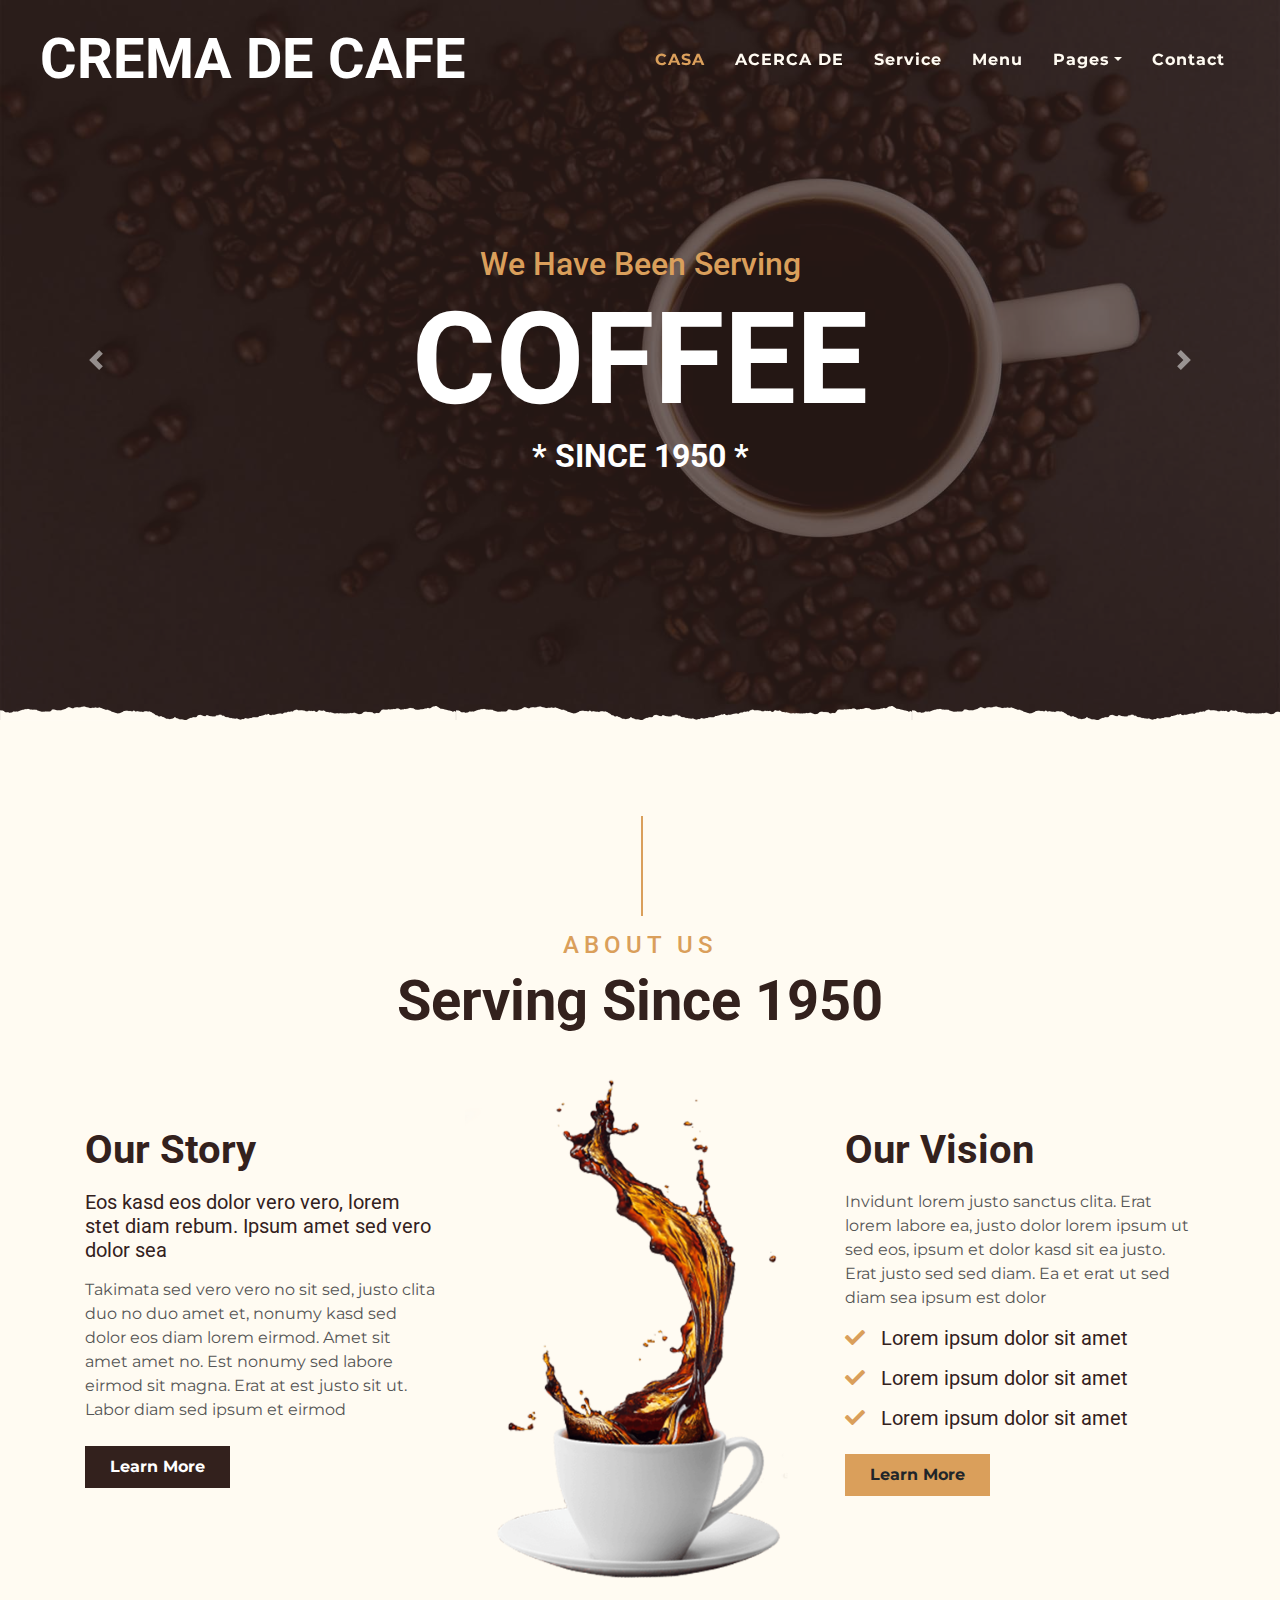
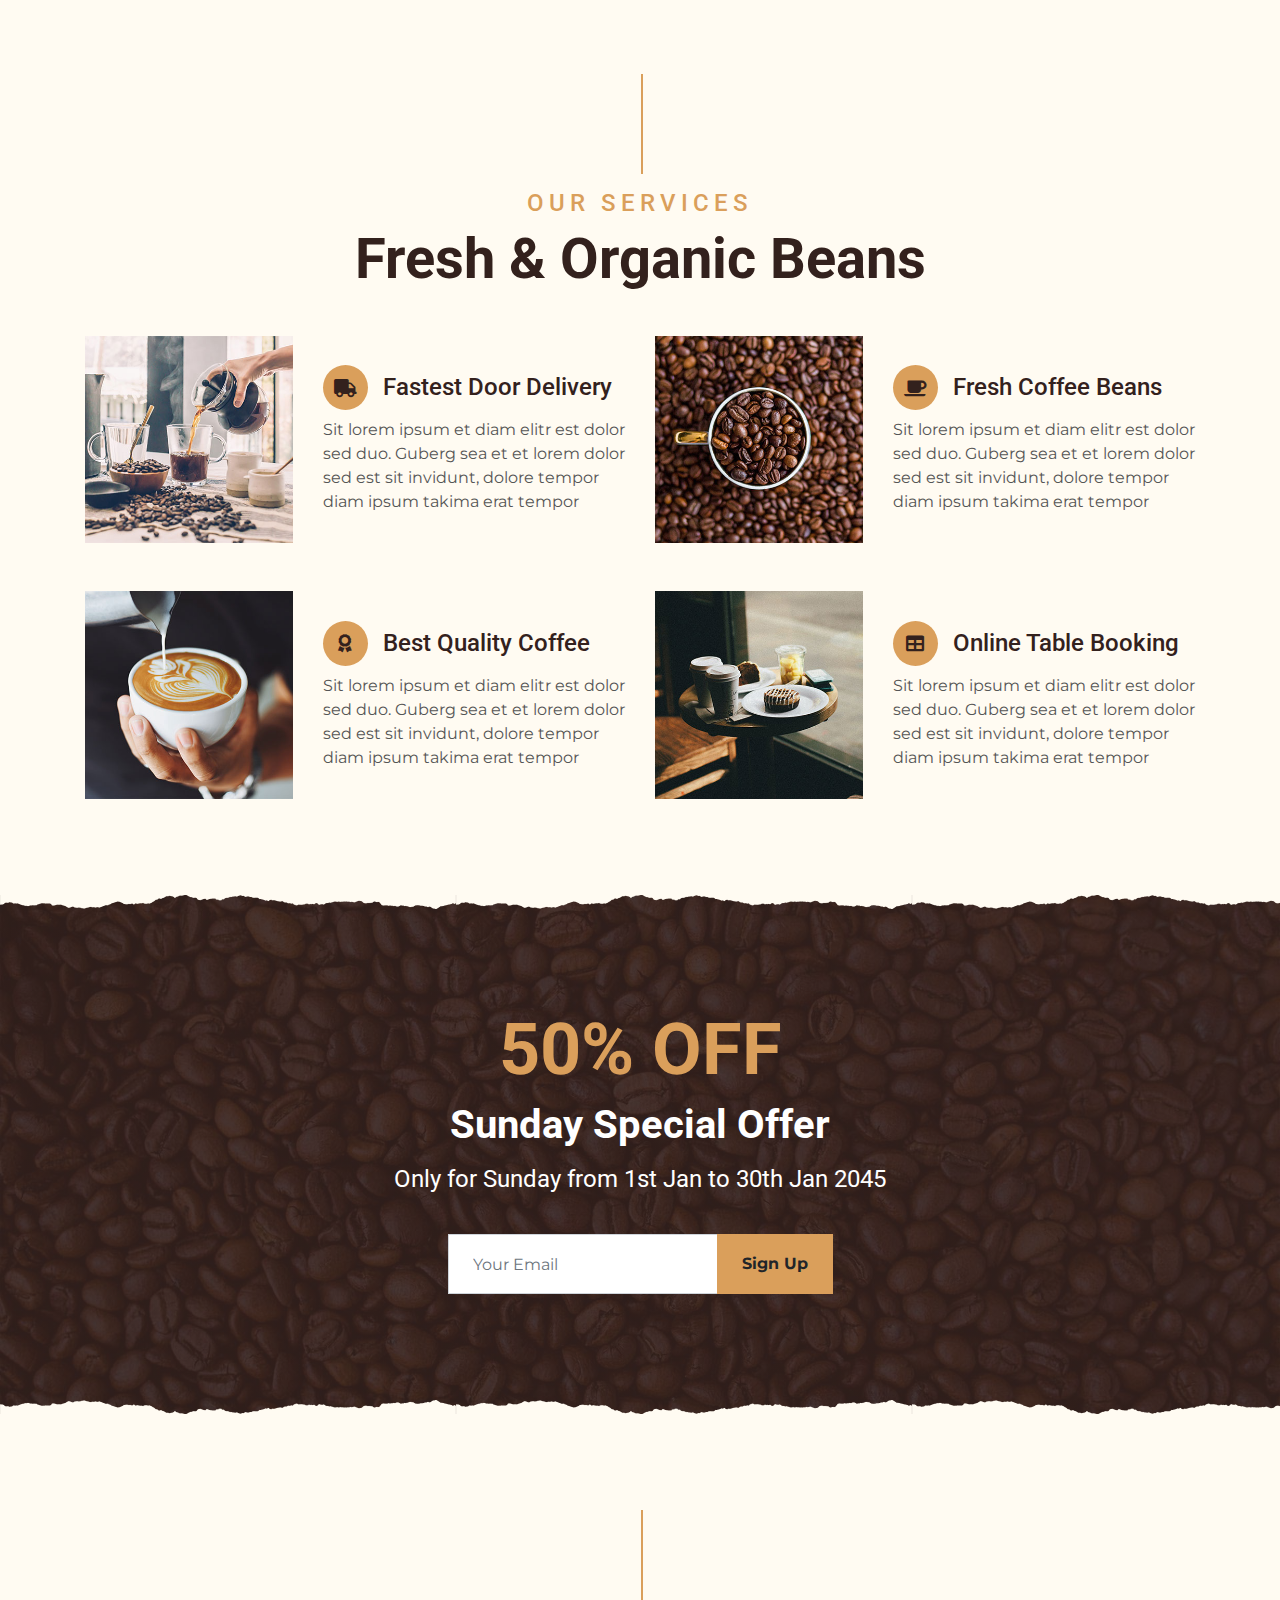
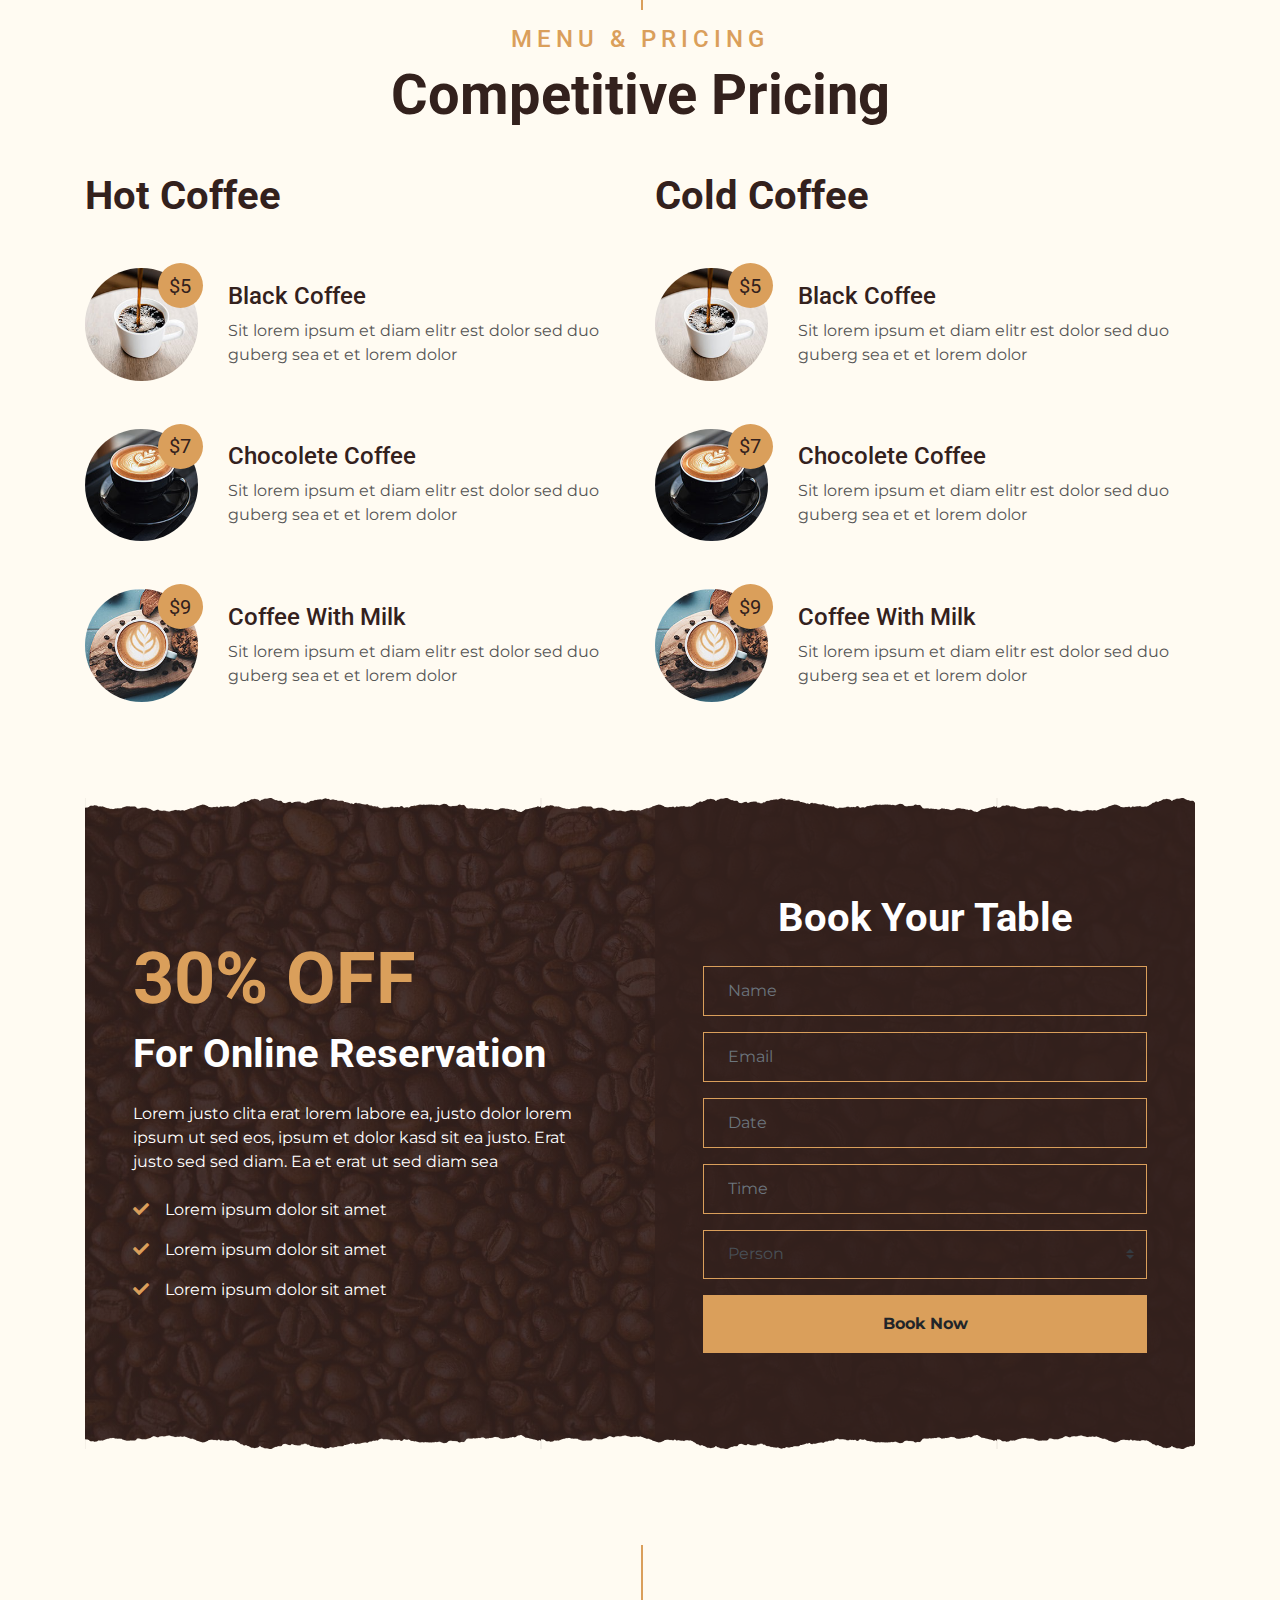
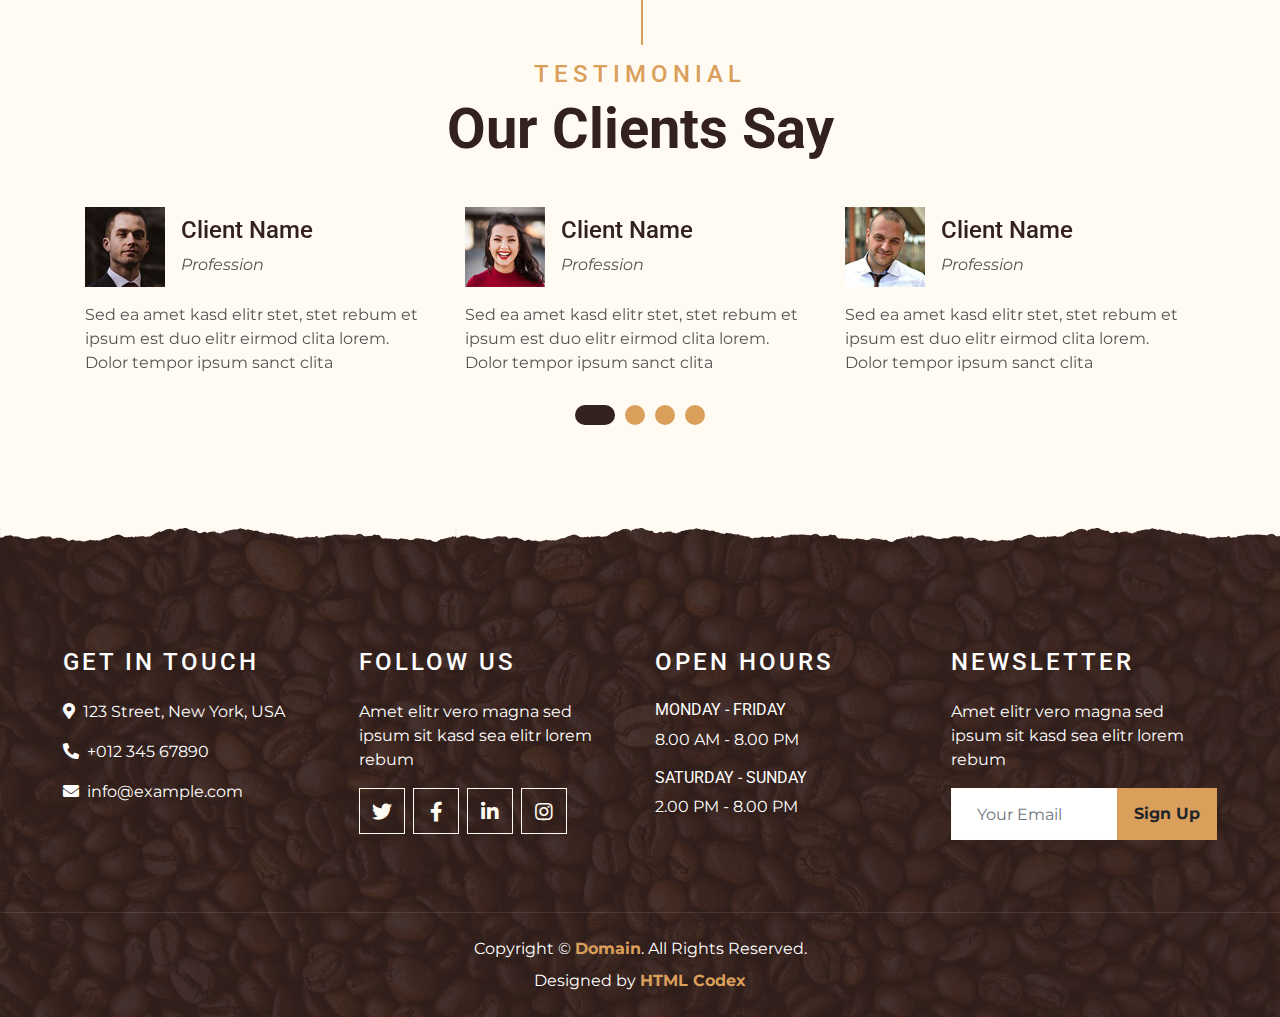
==== index.html @ 74ab4b75 "cambios3" ====
<!DOCTYPE html>
<html lang="en">

<head>
    <meta charset="utf-8">
    <title>CREMA  DE CAFE- Coffee Shop HTML Template</title>
    <meta content="width=device-width, initial-scale=1.0" name="viewport">
    <meta content="Free Website Template" name="keywords">
    <meta content="Free Website Template" name="description">

    <!-- Favicon -->
    <link href="img/favicon.ico" rel="icon">

    <!-- Google Font -->
    <link rel="preconnect" href="https://fonts.gstatic.com">
    <link href="https://fonts.googleapis.com/css2?family=Montserrat:wght@200;400&family=Roboto:wght@400;500;700&display=swap" rel="stylesheet"> 

    <!-- Font Awesome -->
    <link href="https://cdnjs.cloudflare.com/ajax/libs/font-awesome/5.10.0/css/all.min.css" rel="stylesheet">

    <!-- Libraries Stylesheet -->
    <link href="lib/owlcarousel/assets/owl.carousel.min.css" rel="stylesheet">
    <link href="https://cdn.jsdelivr.net/npm/bootstrap@5.0.2/dist/css/bootstrap.min.css" rel="stylesheet" integrity="sha384-EVSTQN3/azprG1Anm3QDgpJLIm9Nao0Yz1ztcQTwFspd3yD65VohhpuuCOmLASjC" crossorigin="anonymous">
    <!-- Customized Bootstrap Stylesheet -->
    <link href="css/style.min.css" rel="stylesheet">

</head>


<body>
    <!-- Navbar Start -->
    <div class="container-fluid p-0 nav-bar">
        <nav class="navbar navbar-expand-lg bg-none navbar-dark py-3">
            <a href="index.html" class="navbar-brand px-lg-4 m-0">
                <h1 class="m-0 display-4 text-uppercase text-white">CREMA DE CAFE</h1>
            </a>
            <button type="button" class="navbar-toggler" data-toggle="collapse" data-target="#navbarCollapse">
                <span class="navbar-toggler-icon"></span>
            </button>
            <div class="collapse navbar-collapse justify-content-between" id="navbarCollapse">
                <div class="navbar-nav ml-auto p-4">
                    <a href="index.html" class="nav-item nav-link active">CASA</a>
                    <a href="about.html" class="nav-item nav-link">ACERCA DE</a>
                    <a href="service.html" class="nav-item nav-link">Service</a>
                    <a href="menu.html" class="nav-item nav-link">Menu</a>
                    <div class="nav-item dropdown">
                        <a href="#" class="nav-link dropdown-toggle" data-toggle="dropdown">Pages</a>
                        <div class="dropdown-menu text-capitalize">
                            <a href="reservation.html" class="dropdown-item">Reservation</a>
                            <a href="testimonial.html" class="dropdown-item">Testimonial</a>
                        </div>
                    </div>
                    <a href="contact.html" class="nav-item nav-link">Contact</a>
                </div>
            </div>
        </nav>
    </div>
    <!-- Navbar End -->

    <!-- Carousel Start -->
    <div class="container-fluid p-0 mb-5">
        <div id="blog-carousel" class="carousel slide overlay-bottom" data-ride="carousel">
            <div class="carousel-inner">
                <div class="carousel-item active">
                    <img class="w-100" src="img/carousel-1.jpg" alt="Image">
                    <div class="carousel-caption d-flex flex-column align-items-center justify-content-center">
                        <h2 class="text-primary font-weight-medium m-0">We Have Been Serving</h2>
                        <h1 class="display-1 text-white m-0">COFFEE</h1>
                        <h2 class="text-white m-0">* SINCE 1950 *</h2>
                    </div>
                </div>
                <div class="carousel-item">
                    <img class="w-100" src="img/carousel-2.jpg" alt="Image">
                    <div class="carousel-caption d-flex flex-column align-items-center justify-content-center">
                        <h2 class="text-primary font-weight-medium m-0">We Have Been Serving</h2>
                        <h1 class="display-1 text-white m-0">COFFEE</h1>
                        <h2 class="text-white m-0">* SINCE 1950 *</h2>
                    </div>
                </div>
            </div>
            <a class="carousel-control-prev" href="#blog-carousel" data-slide="prev">
                <span class="carousel-control-prev-icon"></span>
            </a>
            <a class="carousel-control-next" href="#blog-carousel" data-slide="next">
                <span class="carousel-control-next-icon"></span>
            </a>
        </div>
    </div>
    <!-- Carousel End -->


    <!-- About Start -->
    <div class="container-fluid py-5">
        <div class="container">
            <div class="section-title">
                <h4 class="text-primary text-uppercase" style="letter-spacing: 5px;">About Us</h4>
                <h1 class="display-4">Serving Since 1950</h1>
            </div>
            <div class="row">
                <div class="col-lg-4 py-0 py-lg-5">
                    <h1 class="mb-3">Our Story</h1>
                    <h5 class="mb-3">Eos kasd eos dolor vero vero, lorem stet diam rebum. Ipsum amet sed vero dolor sea</h5>
                    <p>Takimata sed vero vero no sit sed, justo clita duo no duo amet et, nonumy kasd sed dolor eos diam lorem eirmod. Amet sit amet amet no. Est nonumy sed labore eirmod sit magna. Erat at est justo sit ut. Labor diam sed ipsum et eirmod</p>
                    <a href="" class="btn btn-secondary font-weight-bold py-2 px-4 mt-2">Learn More</a>
                </div>
                <div class="col-lg-4 py-5 py-lg-0" style="min-height: 500px;">
                    <div class="position-relative h-100">
                        <img class="position-absolute w-100 h-100" src="img/about.png" style="object-fit: cover;">
                    </div>
                </div>
                <div class="col-lg-4 py-0 py-lg-5">
                    <h1 class="mb-3">Our Vision</h1>
                    <p>Invidunt lorem justo sanctus clita. Erat lorem labore ea, justo dolor lorem ipsum ut sed eos, ipsum et dolor kasd sit ea justo. Erat justo sed sed diam. Ea et erat ut sed diam sea ipsum est dolor</p>
                    <h5 class="mb-3"><i class="fa fa-check text-primary mr-3"></i>Lorem ipsum dolor sit amet</h5>
                    <h5 class="mb-3"><i class="fa fa-check text-primary mr-3"></i>Lorem ipsum dolor sit amet</h5>
                    <h5 class="mb-3"><i class="fa fa-check text-primary mr-3"></i>Lorem ipsum dolor sit amet</h5>
                    <a href="" class="btn btn-primary font-weight-bold py-2 px-4 mt-2">Learn More</a>
                </div>
            </div>
        </div>
    </div>
    <!-- About End -->


    <!-- Service Start -->
    <div class="container-fluid pt-5">
        <div class="container">
            <div class="section-title">
                <h4 class="text-primary text-uppercase" style="letter-spacing: 5px;">Our Services</h4>
                <h1 class="display-4">Fresh & Organic Beans</h1>
            </div>
            <div class="row">
                <div class="col-lg-6 mb-5">
                    <div class="row align-items-center">
                        <div class="col-sm-5">
                            <img class="img-fluid mb-3 mb-sm-0" src="img/service-1.jpg" alt="">
                        </div>
                        <div class="col-sm-7">
                            <h4><i class="fa fa-truck service-icon"></i>Fastest Door Delivery</h4>
                            <p class="m-0">Sit lorem ipsum et diam elitr est dolor sed duo. Guberg sea et et lorem dolor sed est sit
                                invidunt, dolore tempor diam ipsum takima erat tempor</p>
                        </div>
                    </div>
                </div>
                <div class="col-lg-6 mb-5">
                    <div class="row align-items-center">
                        <div class="col-sm-5">
                            <img class="img-fluid mb-3 mb-sm-0" src="img/service-2.jpg" alt="">
                        </div>
                        <div class="col-sm-7">
                            <h4><i class="fa fa-coffee service-icon"></i>Fresh Coffee Beans</h4>
                            <p class="m-0">Sit lorem ipsum et diam elitr est dolor sed duo. Guberg sea et et lorem dolor sed est sit
                                invidunt, dolore tempor diam ipsum takima erat tempor</p>
                        </div>
                    </div>
                </div>
                <div class="col-lg-6 mb-5">
                    <div class="row align-items-center">
                        <div class="col-sm-5">
                            <img class="img-fluid mb-3 mb-sm-0" src="img/service-3.jpg" alt="">
                        </div>
                        <div class="col-sm-7">
                            <h4><i class="fa fa-award service-icon"></i>Best Quality Coffee</h4>
                            <p class="m-0">Sit lorem ipsum et diam elitr est dolor sed duo. Guberg sea et et lorem dolor sed est sit
                                invidunt, dolore tempor diam ipsum takima erat tempor</p>
                        </div>
                    </div>
                </div>
                <div class="col-lg-6 mb-5">
                    <div class="row align-items-center">
                        <div class="col-sm-5">
                            <img class="img-fluid mb-3 mb-sm-0" src="img/service-4.jpg" alt="">
                        </div>
                        <div class="col-sm-7">
                            <h4><i class="fa fa-table service-icon"></i>Online Table Booking</h4>
                            <p class="m-0">Sit lorem ipsum et diam elitr est dolor sed duo. Guberg sea et et lorem dolor sed est sit
                                invidunt, dolore tempor diam ipsum takima erat tempor</p>
                        </div>
                    </div>
                </div>
            </div>
        </div>
    </div>
    <!-- Service End -->


    <!-- Offer Start -->
    <div class="offer container-fluid my-5 py-5 text-center position-relative overlay-top overlay-bottom">
        <div class="container py-5">
            <h1 class="display-3 text-primary mt-3">50% OFF</h1>
            <h1 class="text-white mb-3">Sunday Special Offer</h1>
            <h4 class="text-white font-weight-normal mb-4 pb-3">Only for Sunday from 1st Jan to 30th Jan 2045</h4>
            <form class="form-inline justify-content-center mb-4">
                <div class="input-group">
                    <input type="text" class="form-control p-4" placeholder="Your Email" style="height: 60px;">
                    <div class="input-group-append">
                        <button class="btn btn-primary font-weight-bold px-4" type="submit">Sign Up</button>
                    </div>
                </div>
            </form>
        </div>
    </div>
    <!-- Offer End -->


    <!-- Menu Start -->
    <div class="container-fluid pt-5">
        <div class="container">
            <div class="section-title">
                <h4 class="text-primary text-uppercase" style="letter-spacing: 5px;">Menu & Pricing</h4>
                <h1 class="display-4">Competitive Pricing</h1>
            </div>
            <div class="row">
                <div class="col-lg-6">
                    <h1 class="mb-5">Hot Coffee</h1>
                    <div class="row align-items-center mb-5">
                        <div class="col-4 col-sm-3">
                            <img class="w-100 rounded-circle mb-3 mb-sm-0" src="img/menu-1.jpg" alt="">
                            <h5 class="menu-price">$5</h5>
                        </div>
                        <div class="col-8 col-sm-9">
                            <h4>Black Coffee</h4>
                            <p class="m-0">Sit lorem ipsum et diam elitr est dolor sed duo guberg sea et et lorem dolor</p>
                        </div>
                    </div>
                    <div class="row align-items-center mb-5">
                        <div class="col-4 col-sm-3">
                            <img class="w-100 rounded-circle mb-3 mb-sm-0" src="img/menu-2.jpg" alt="">
                            <h5 class="menu-price">$7</h5>
                        </div>
                        <div class="col-8 col-sm-9">
                            <h4>Chocolete Coffee</h4>
                            <p class="m-0">Sit lorem ipsum et diam elitr est dolor sed duo guberg sea et et lorem dolor</p>
                        </div>
                    </div>
                    <div class="row align-items-center mb-5">
                        <div class="col-4 col-sm-3">
                            <img class="w-100 rounded-circle mb-3 mb-sm-0" src="img/menu-3.jpg" alt="">
                            <h5 class="menu-price">$9</h5>
                        </div>
                        <div class="col-8 col-sm-9">
                            <h4>Coffee With Milk</h4>
                            <p class="m-0">Sit lorem ipsum et diam elitr est dolor sed duo guberg sea et et lorem dolor</p>
                        </div>
                    </div>
                </div>
                <div class="col-lg-6">
                    <h1 class="mb-5">Cold Coffee</h1>
                    <div class="row align-items-center mb-5">
                        <div class="col-4 col-sm-3">
                            <img class="w-100 rounded-circle mb-3 mb-sm-0" src="img/menu-1.jpg" alt="">
                            <h5 class="menu-price">$5</h5>
                        </div>
                        <div class="col-8 col-sm-9">
                            <h4>Black Coffee</h4>
                            <p class="m-0">Sit lorem ipsum et diam elitr est dolor sed duo guberg sea et et lorem dolor</p>
                        </div>
                    </div>
                    <div class="row align-items-center mb-5">
                        <div class="col-4 col-sm-3">
                            <img class="w-100 rounded-circle mb-3 mb-sm-0" src="img/menu-2.jpg" alt="">
                            <h5 class="menu-price">$7</h5>
                        </div>
                        <div class="col-8 col-sm-9">
                            <h4>Chocolete Coffee</h4>
                            <p class="m-0">Sit lorem ipsum et diam elitr est dolor sed duo guberg sea et et lorem dolor</p>
                        </div>
                    </div>
                    <div class="row align-items-center mb-5">
                        <div class="col-4 col-sm-3">
                            <img class="w-100 rounded-circle mb-3 mb-sm-0" src="img/menu-3.jpg" alt="">
                            <h5 class="menu-price">$9</h5>
                        </div>
                        <div class="col-8 col-sm-9">
                            <h4>Coffee With Milk</h4>
                            <p class="m-0">Sit lorem ipsum et diam elitr est dolor sed duo guberg sea et et lorem dolor</p>
                        </div>
                    </div>
                </div>
            </div>
        </div>
    </div>
    <!-- Menu End -->


    <!-- Reservation Start -->
    <div class="container-fluid my-5">
        <div class="container">
            <div class="reservation position-relative overlay-top overlay-bottom">
                <div class="row align-items-center">
                    <div class="col-lg-6 my-5 my-lg-0">
                        <div class="p-5">
                            <div class="mb-4">
                                <h1 class="display-3 text-primary">30% OFF</h1>
                                <h1 class="text-white">For Online Reservation</h1>
                            </div>
                            <p class="text-white">Lorem justo clita erat lorem labore ea, justo dolor lorem ipsum ut sed eos,
                                ipsum et dolor kasd sit ea justo. Erat justo sed sed diam. Ea et erat ut sed diam sea</p>
                            <ul class="list-inline text-white m-0">
                                <li class="py-2"><i class="fa fa-check text-primary mr-3"></i>Lorem ipsum dolor sit amet</li>
                                <li class="py-2"><i class="fa fa-check text-primary mr-3"></i>Lorem ipsum dolor sit amet</li>
                                <li class="py-2"><i class="fa fa-check text-primary mr-3"></i>Lorem ipsum dolor sit amet</li>
                            </ul>
                        </div>
                    </div>
                    <div class="col-lg-6">
                        <div class="text-center p-5" style="background: rgba(51, 33, 29, .8);">
                            <h1 class="text-white mb-4 mt-5">Book Your Table</h1>
                            <form class="mb-5">
                                <div class="form-group">
                                    <input type="text" class="form-control bg-transparent border-primary p-4" placeholder="Name"
                                        required="required" />
                                </div>
                                <div class="form-group">
                                    <input type="email" class="form-control bg-transparent border-primary p-4" placeholder="Email"
                                        required="required" />
                                </div>
                                <div class="form-group">
                                    <div class="date" id="date" data-target-input="nearest">
                                        <input type="text" class="form-control bg-transparent border-primary p-4 datetimepicker-input" placeholder="Date" data-target="#date" data-toggle="datetimepicker"/>
                                    </div>
                                </div>
                                <div class="form-group">
                                    <div class="time" id="time" data-target-input="nearest">
                                        <input type="text" class="form-control bg-transparent border-primary p-4 datetimepicker-input" placeholder="Time" data-target="#time" data-toggle="datetimepicker"/>
                                    </div>
                                </div>
                                <div class="form-group">
                                    <select class="custom-select bg-transparent border-primary px-4" style="height: 49px;">
                                        <option selected>Person</option>
                                        <option value="1">Person 1</option>
                                        <option value="2">Person 2</option>
                                        <option value="3">Person 3</option>
                                        <option value="3">Person 4</option>
                                    </select>
                                </div>
                                
                                <div>
                                    <button class="btn btn-primary btn-block font-weight-bold py-3" type="submit">Book Now</button>
                                </div>
                            </form>
                        </div>
                    </div>
                </div>
            </div>
        </div>
    </div>
    <!-- Reservation End -->


    <!-- Testimonial Start -->
    <div class="container-fluid py-5">
        <div class="container">
            <div class="section-title">
                <h4 class="text-primary text-uppercase" style="letter-spacing: 5px;">Testimonial</h4>
                <h1 class="display-4">Our Clients Say</h1>
            </div>
            <div class="owl-carousel testimonial-carousel">
                <div class="testimonial-item">
                    <div class="d-flex align-items-center mb-3">
                        <img class="img-fluid" src="img/testimonial-1.jpg" alt="">
                        <div class="ml-3">
                            <h4>Client Name</h4>
                            <i>Profession</i>
                        </div>
                    </div>
                    <p class="m-0">Sed ea amet kasd elitr stet, stet rebum et ipsum est duo elitr eirmod clita lorem. Dolor tempor ipsum sanct clita</p>
                </div>
                <div class="testimonial-item">
                    <div class="d-flex align-items-center mb-3">
                        <img class="img-fluid" src="img/testimonial-2.jpg" alt="">
                        <div class="ml-3">
                            <h4>Client Name</h4>
                            <i>Profession</i>
                        </div>
                    </div>
                    <p class="m-0">Sed ea amet kasd elitr stet, stet rebum et ipsum est duo elitr eirmod clita lorem. Dolor tempor ipsum sanct clita</p>
                </div>
                <div class="testimonial-item">
                    <div class="d-flex align-items-center mb-3">
                        <img class="img-fluid" src="img/testimonial-3.jpg" alt="">
                        <div class="ml-3">
                            <h4>Client Name</h4>
                            <i>Profession</i>
                        </div>
                    </div>
                    <p class="m-0">Sed ea amet kasd elitr stet, stet rebum et ipsum est duo elitr eirmod clita lorem. Dolor tempor ipsum sanct clita</p>
                </div>
                <div class="testimonial-item">
                    <div class="d-flex align-items-center mb-3">
                        <img class="img-fluid" src="img/testimonial-4.jpg" alt="">
                        <div class="ml-3">
                            <h4>Client Name</h4>
                            <i>Profession</i>
                        </div>
                    </div>
                    <p class="m-0">Sed ea amet kasd elitr stet, stet rebum et ipsum est duo elitr eirmod clita lorem. Dolor tempor ipsum sanct clita</p>
                </div>
            </div>
        </div>
    </div>
    <!-- Testimonial End -->


    <!-- Footer Start -->
    <div class="container-fluid footer text-white mt-5 pt-5 px-0 position-relative overlay-top">
        <div class="row mx-0 pt-5 px-sm-3 px-lg-5 mt-4">
            <div class="col-lg-3 col-md-6 mb-5">
                <h4 class="text-white text-uppercase mb-4" style="letter-spacing: 3px;">Get In Touch</h4>
                <p><i class="fa fa-map-marker-alt mr-2"></i>123 Street, New York, USA</p>
                <p><i class="fa fa-phone-alt mr-2"></i>+012 345 67890</p>
                <p class="m-0"><i class="fa fa-envelope mr-2"></i>info@example.com</p>
            </div>
            <div class="col-lg-3 col-md-6 mb-5">
                <h4 class="text-white text-uppercase mb-4" style="letter-spacing: 3px;">Follow Us</h4>
                <p>Amet elitr vero magna sed ipsum sit kasd sea elitr lorem rebum</p>
                <div class="d-flex justify-content-start">
                    <a class="btn btn-lg btn-outline-light btn-lg-square mr-2" href="#"><i class="fab fa-twitter"></i></a>
                    <a class="btn btn-lg btn-outline-light btn-lg-square mr-2" href="#"><i class="fab fa-facebook-f"></i></a>
                    <a class="btn btn-lg btn-outline-light btn-lg-square mr-2" href="#"><i class="fab fa-linkedin-in"></i></a>
                    <a class="btn btn-lg btn-outline-light btn-lg-square" href="#"><i class="fab fa-instagram"></i></a>
                </div>
            </div>
            <div class="col-lg-3 col-md-6 mb-5">
                <h4 class="text-white text-uppercase mb-4" style="letter-spacing: 3px;">Open Hours</h4>
                <div>
                    <h6 class="text-white text-uppercase">Monday - Friday</h6>
                    <p>8.00 AM - 8.00 PM</p>
                    <h6 class="text-white text-uppercase">Saturday - Sunday</h6>
                    <p>2.00 PM - 8.00 PM</p>
                </div>
            </div>
            <div class="col-lg-3 col-md-6 mb-5">
                <h4 class="text-white text-uppercase mb-4" style="letter-spacing: 3px;">Newsletter</h4>
                <p>Amet elitr vero magna sed ipsum sit kasd sea elitr lorem rebum</p>
                <div class="w-100">
                    <div class="input-group">
                        <input type="text" class="form-control border-light" style="padding: 25px;" placeholder="Your Email">
                        <div class="input-group-append">
                            <button class="btn btn-primary font-weight-bold px-3">Sign Up</button>
                        </div>
                    </div>
                </div>
            </div>
        </div>
        <div class="container-fluid text-center text-white border-top mt-4 py-4 px-sm-3 px-md-5" style="border-color: rgba(256, 256, 256, .1) !important;">
            <p class="mb-2 text-white">Copyright &copy; <a class="font-weight-bold" href="#">Domain</a>. All Rights Reserved.</a></p>
            <p class="m-0 text-white">Designed by <a class="font-weight-bold" href="https://htmlcodex.com">HTML Codex</a></p>
        </div>
    </div>
    <!-- Footer End -->


    <!-- Back to Top -->
    <a href="#" class="btn btn-lg btn-primary btn-lg-square back-to-top"><i class="fa fa-angle-double-up"></i></a>


    <!-- JavaScript Libraries -->
    <script src="https://code.jquery.com/jquery-3.4.1.min.js"></script>
    <script src="https://stackpath.bootstrapcdn.com/bootstrap/4.4.1/js/bootstrap.bundle.min.js"></script>
    <script src="lib/easing/easing.min.js"></script>
    <script src="lib/waypoints/waypoints.min.js"></script>
    <script src="lib/owlcarousel/owl.carousel.min.js"></script>
    <script src="lib/tempusdominus/js/moment.min.js"></script>
    <script src="lib/tempusdominus/js/moment-timezone.min.js"></script>
    <script src="lib/tempusdominus/js/tempusdominus-bootstrap-4.min.js"></script>

    <!-- Contact Javascript File -->
    <script src="mail/jqBootstrapValidation.min.js"></script>
    <script src="mail/contact.js"></script>

    <!-- Template Javascript -->
    <script src="js/main.js"></script>
    <script src="https://cdn.jsdelivr.net/npm/bootstrap@5.0.2/dist/js/bootstrap.bundle.min.js" integrity="sha384-MrcW6ZMFYlzcLA8Nl+NtUVF0sA7MsXsP1UyJoMp4YLEuNSfAP+JcXn/tWtIaxVXM" crossorigin="anonymous"></script>
</body>

</html>
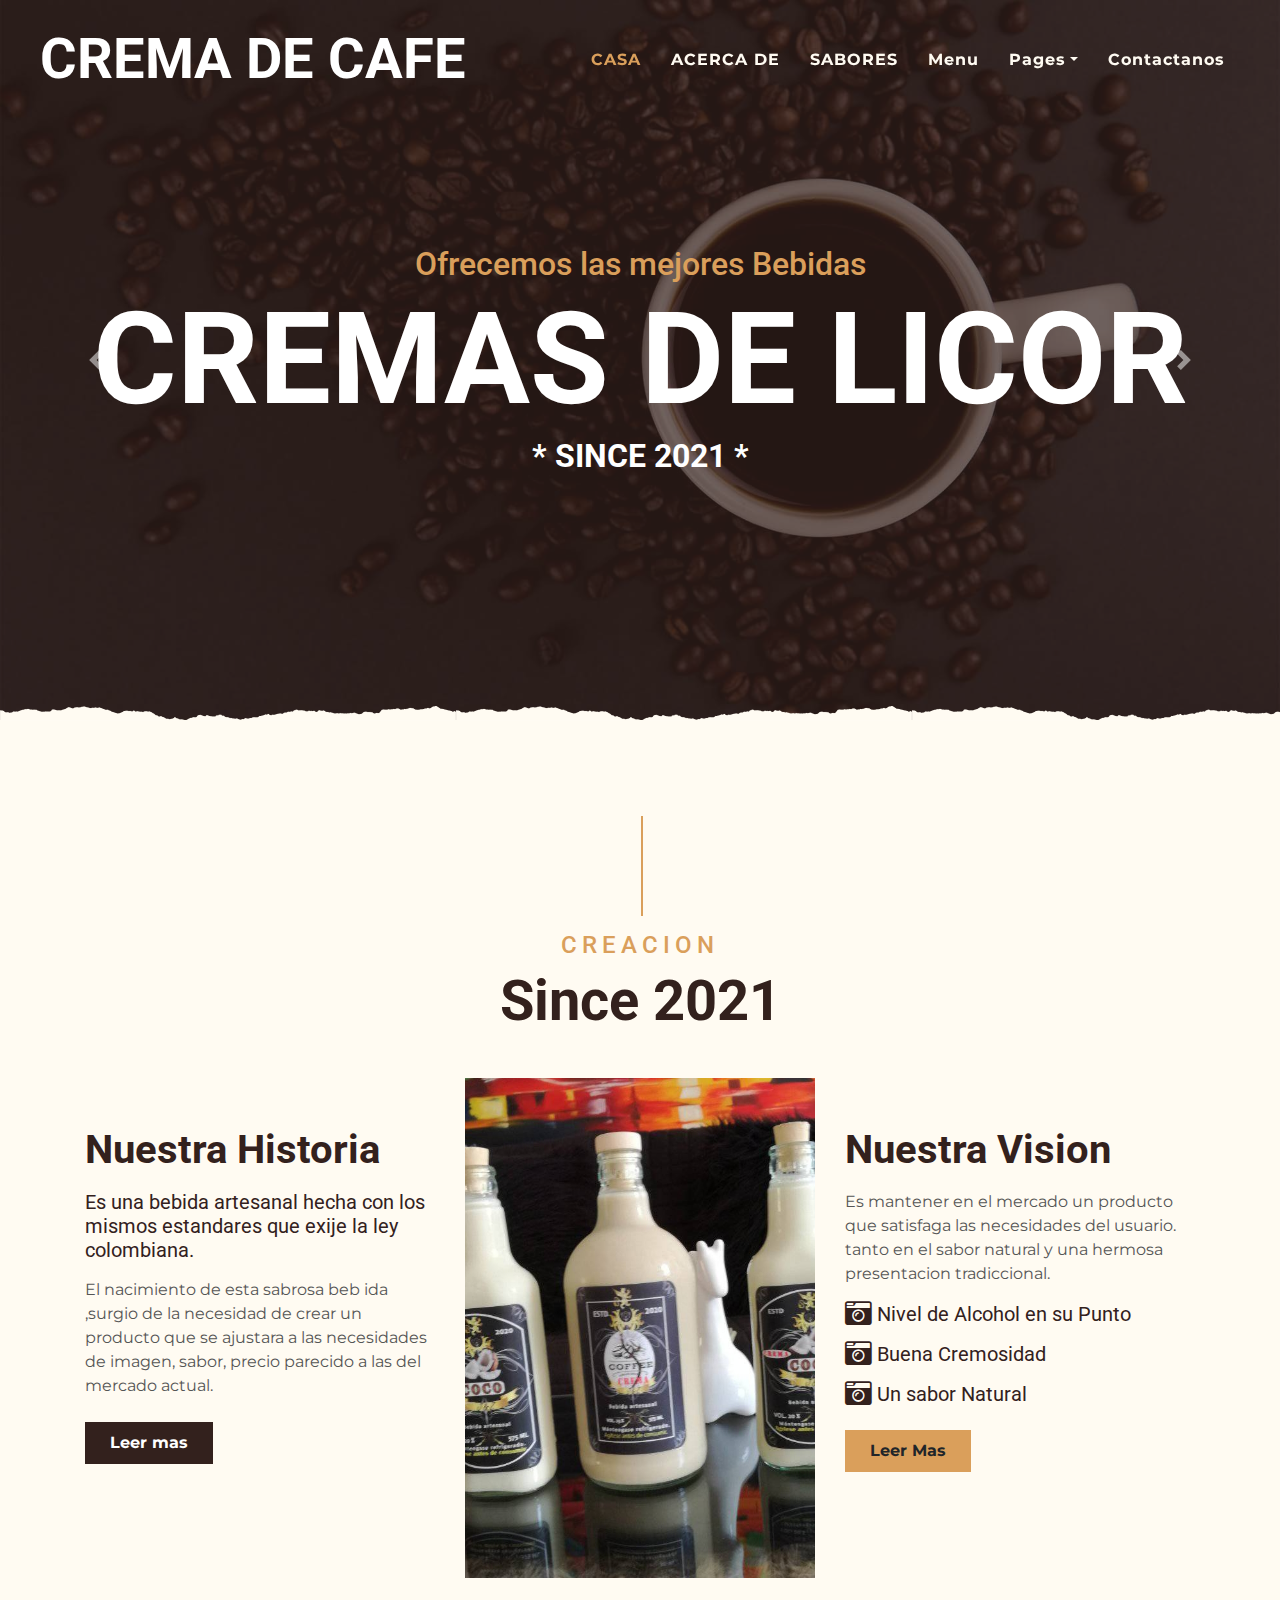
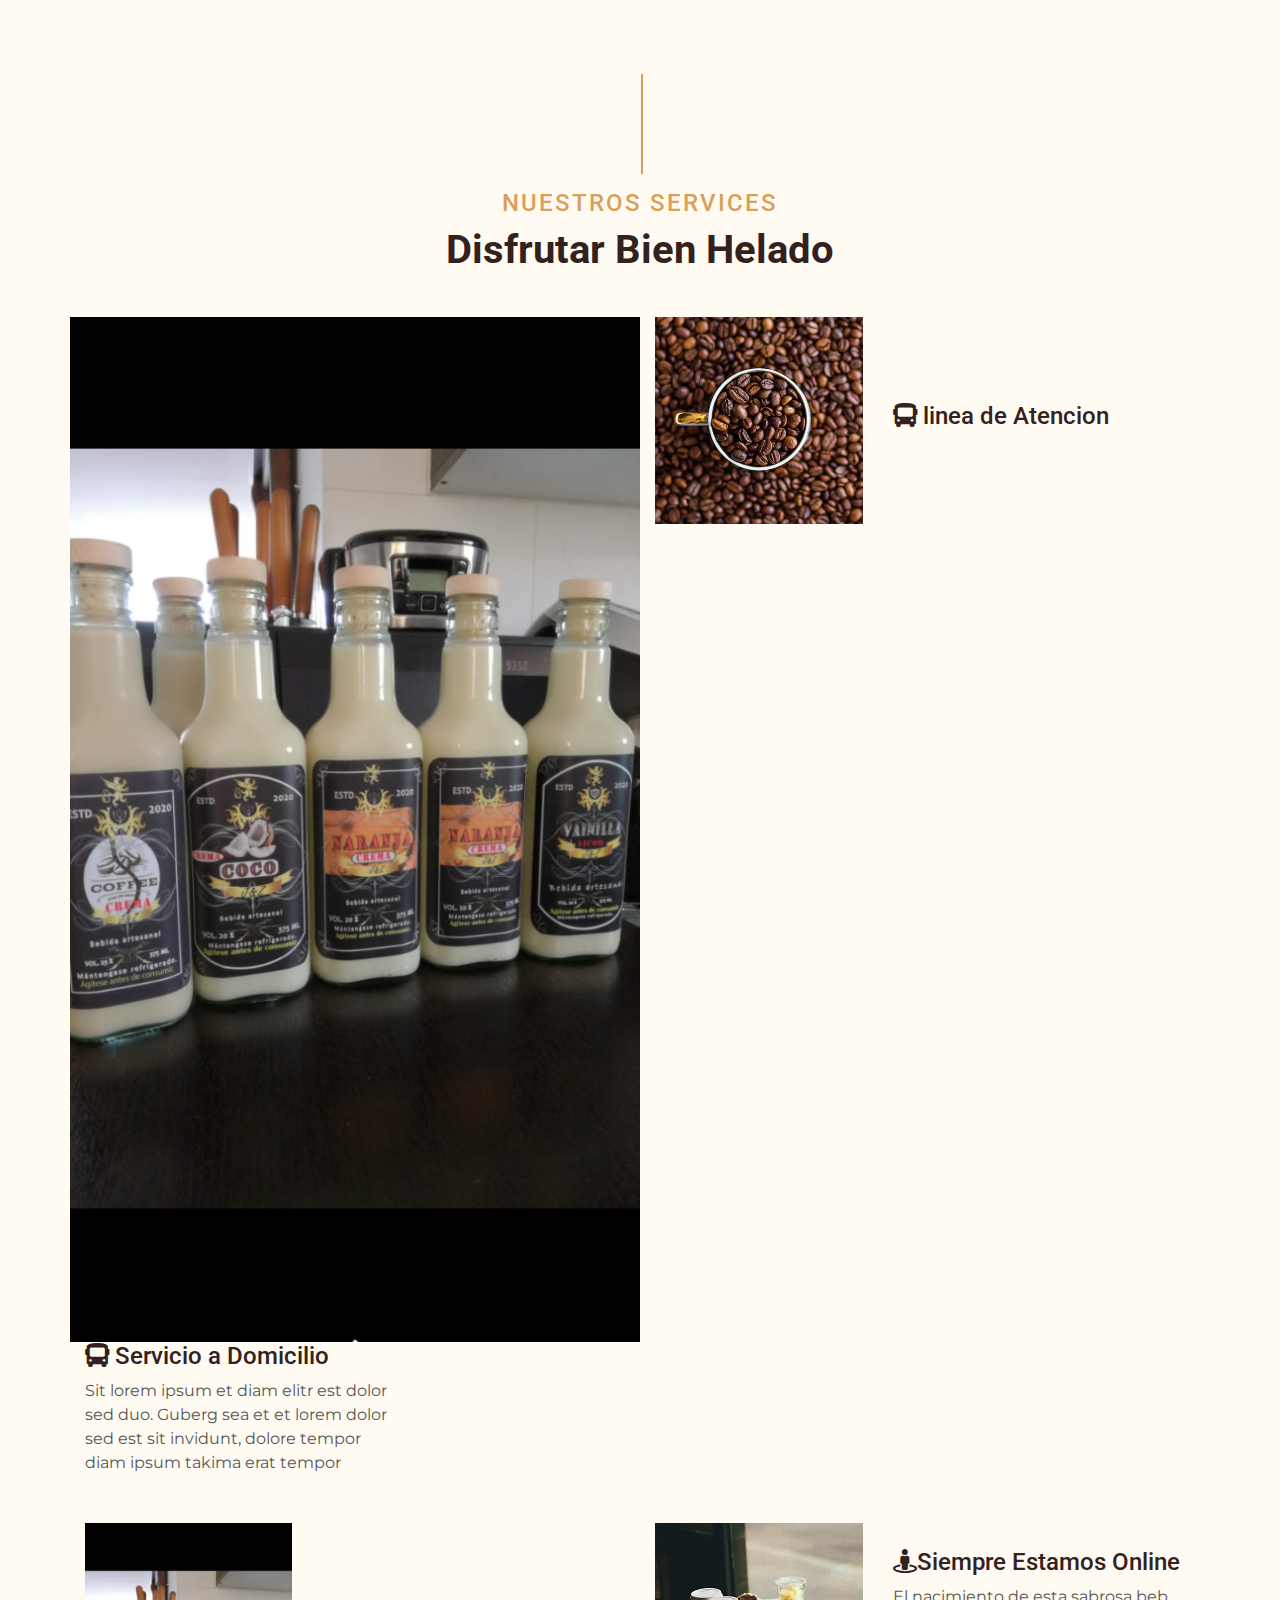
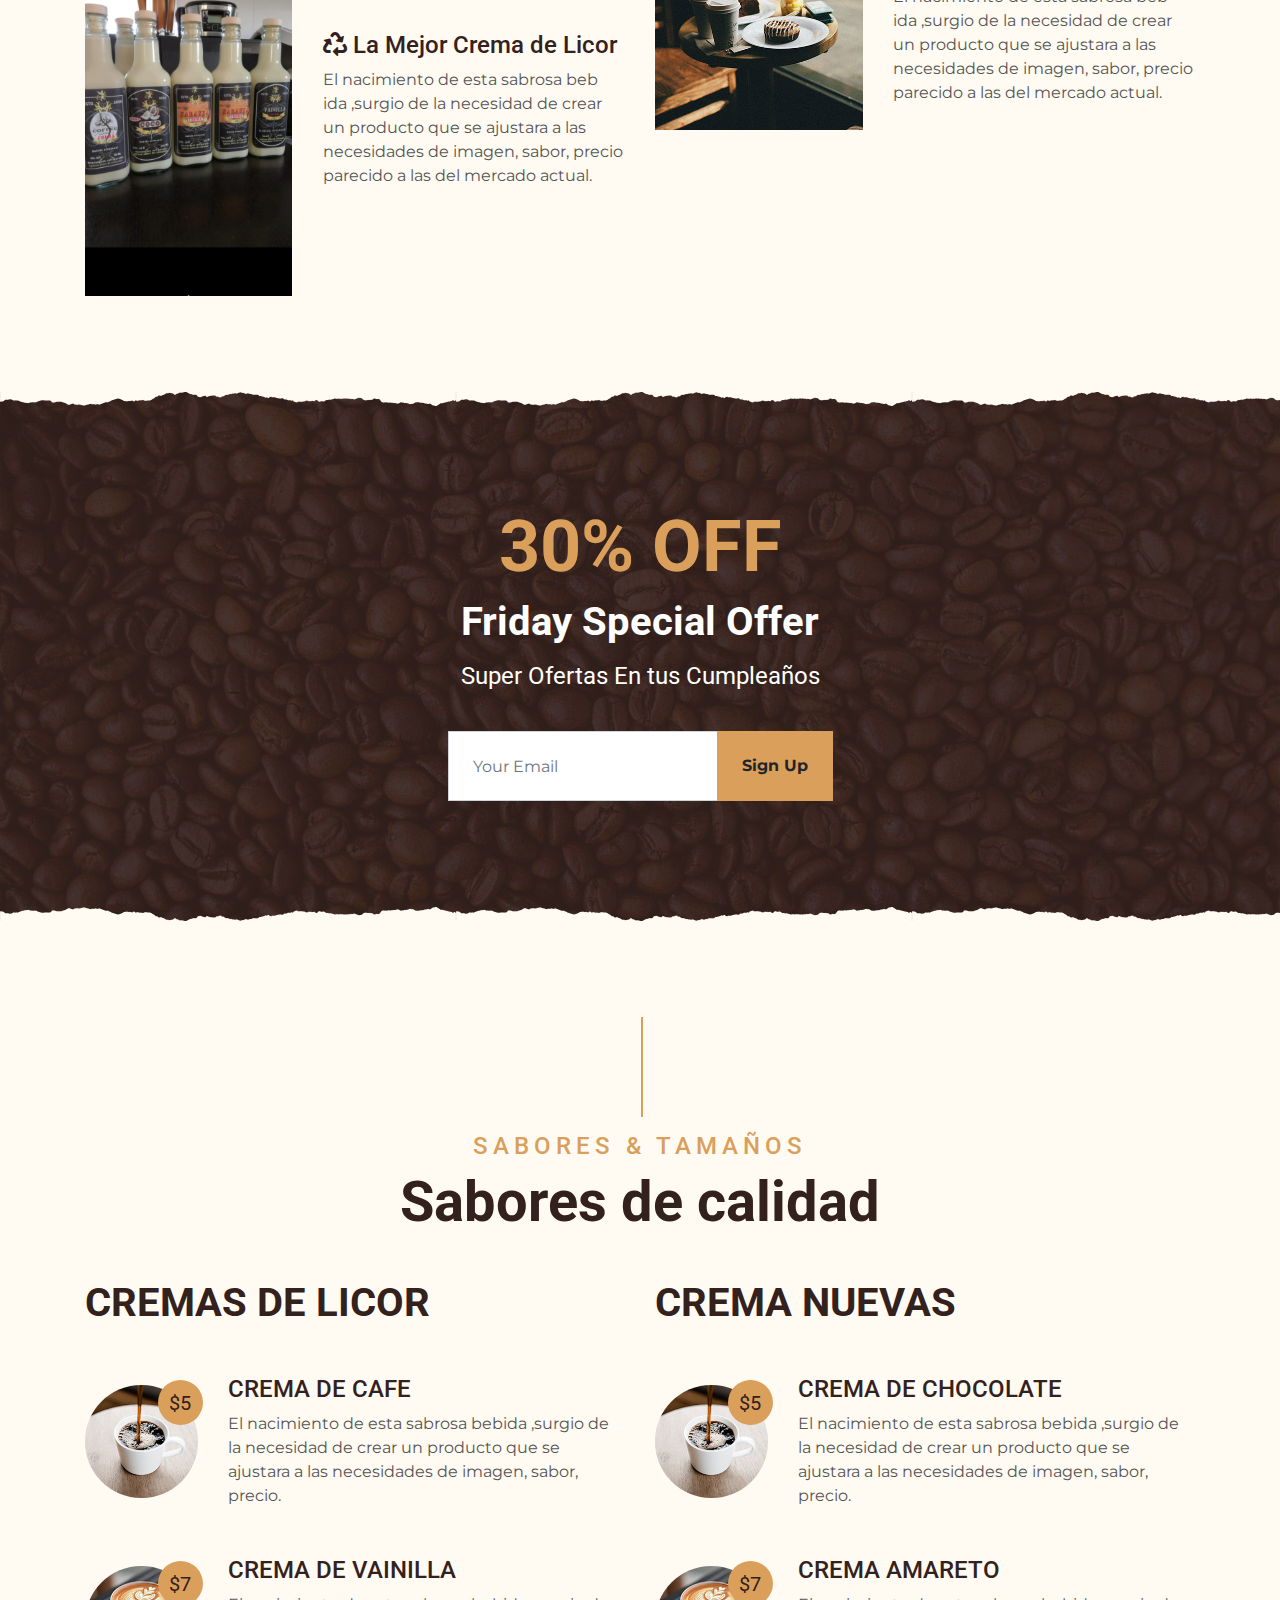
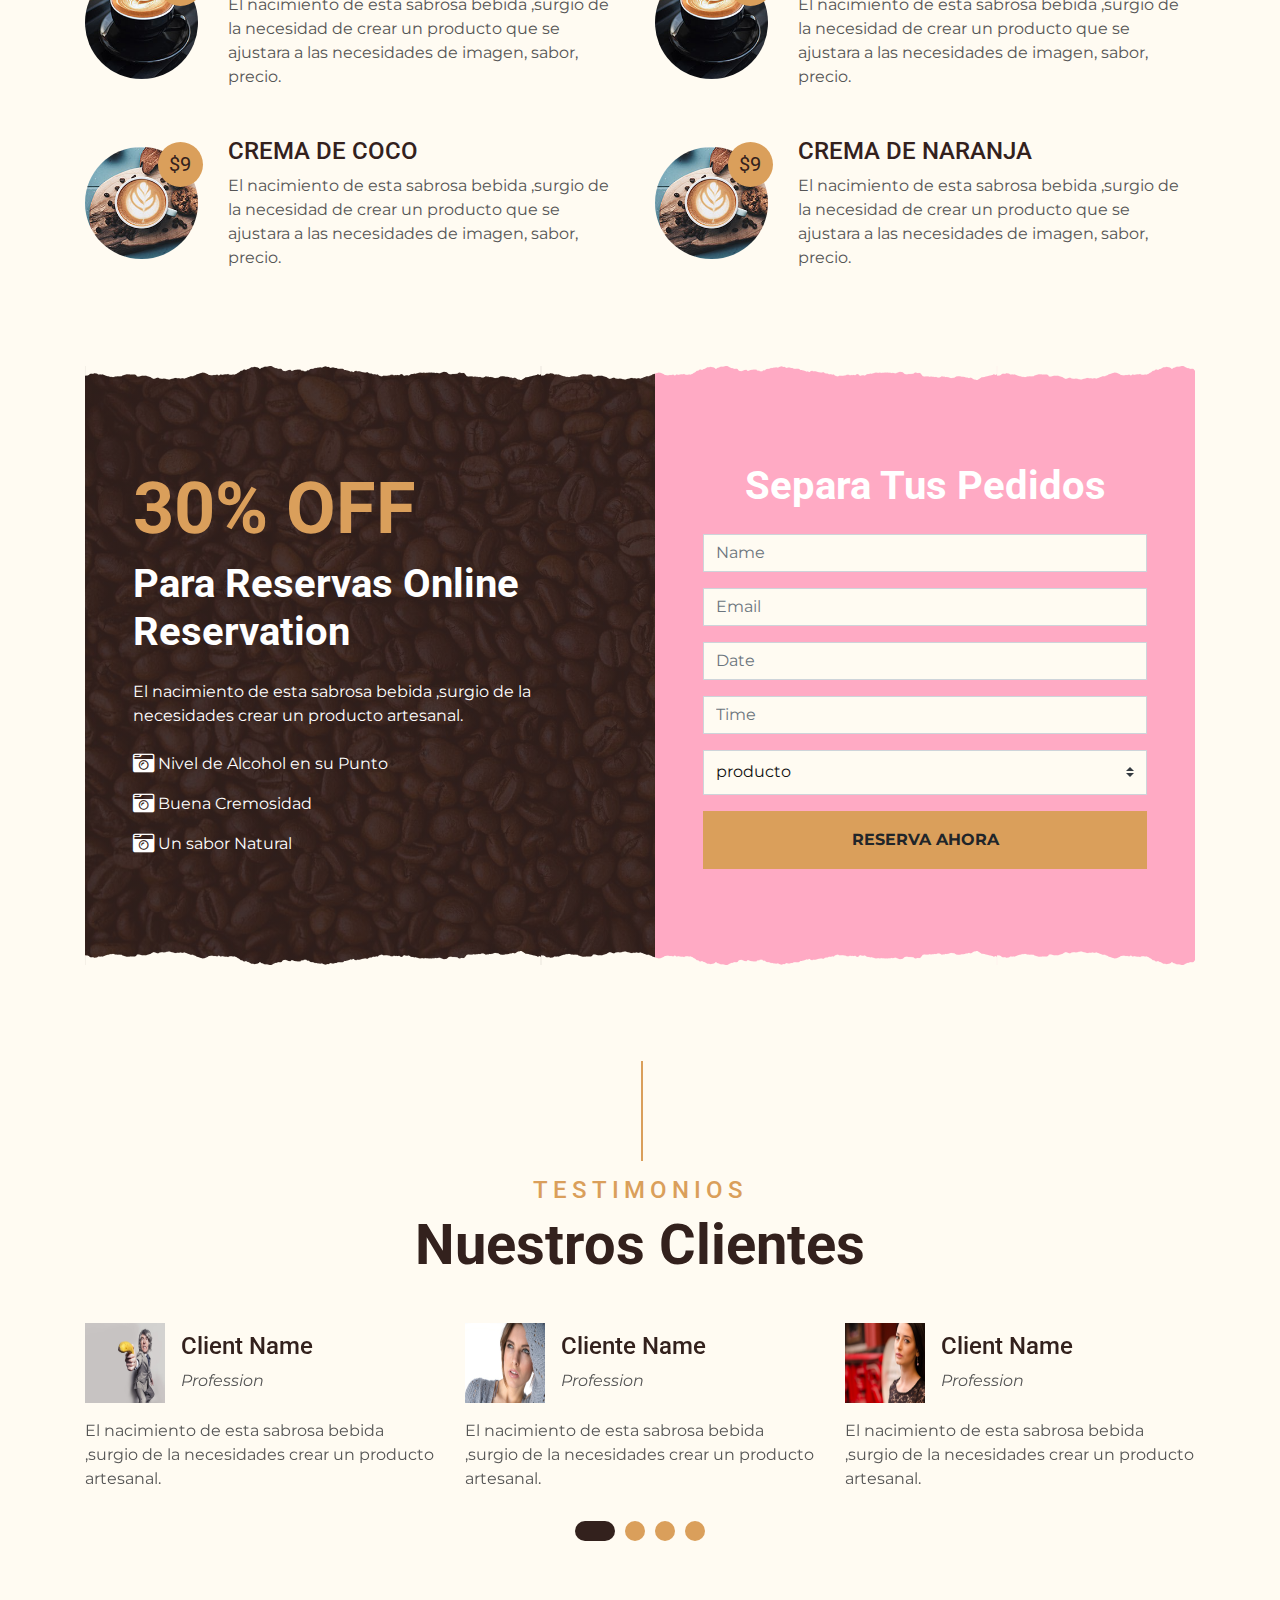
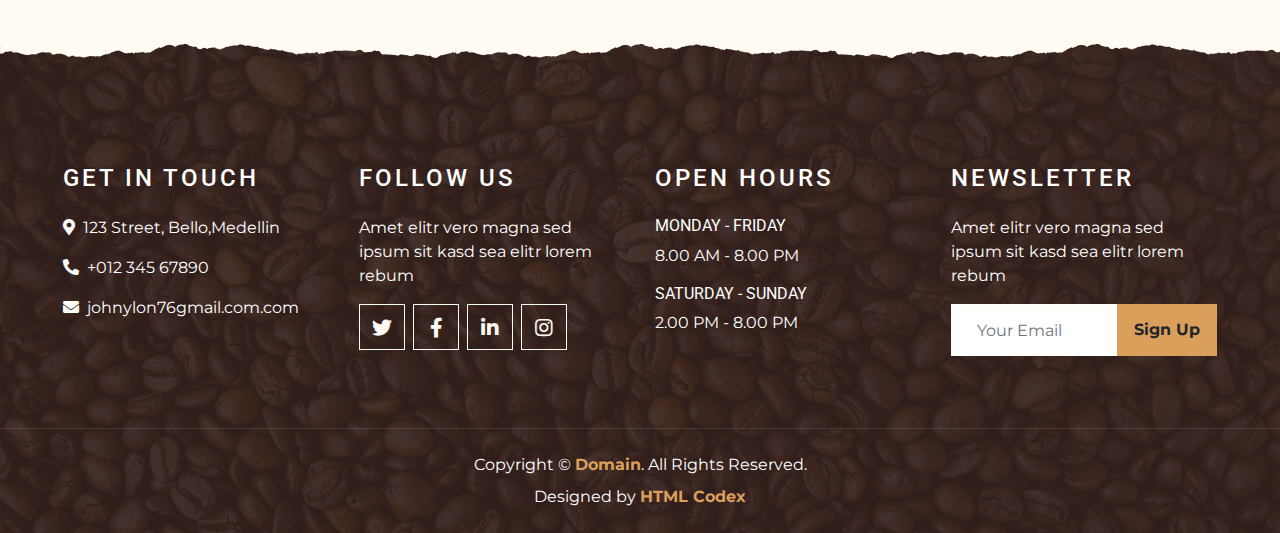
==== commit 4de39f7d: "cambio6" ====
--- a/index.html
+++ b/index.html
@@ -3,7 +3,7 @@
 
 <head>
     <meta charset="utf-8">
-    <title>CREMA  DE CAFE- Coffee Shop HTML Template</title>
+    <title>CREMA DE CAFE- Coffee Shop HTML Template</title>
     <meta content="width=device-width, initial-scale=1.0" name="viewport">
     <meta content="Free Website Template" name="keywords">
     <meta content="Free Website Template" name="description">
@@ -13,14 +13,17 @@
 
     <!-- Google Font -->
     <link rel="preconnect" href="https://fonts.gstatic.com">
-    <link href="https://fonts.googleapis.com/css2?family=Montserrat:wght@200;400&family=Roboto:wght@400;500;700&display=swap" rel="stylesheet"> 
+    <link
+        href="https://fonts.googleapis.com/css2?family=Montserrat:wght@200;400&family=Roboto:wght@400;500;700&display=swap"
+        rel="stylesheet">
 
     <!-- Font Awesome -->
     <link href="https://cdnjs.cloudflare.com/ajax/libs/font-awesome/5.10.0/css/all.min.css" rel="stylesheet">
 
     <!-- Libraries Stylesheet -->
     <link href="lib/owlcarousel/assets/owl.carousel.min.css" rel="stylesheet">
-    <link href="https://cdn.jsdelivr.net/npm/bootstrap@5.0.2/dist/css/bootstrap.min.css" rel="stylesheet" integrity="sha384-EVSTQN3/azprG1Anm3QDgpJLIm9Nao0Yz1ztcQTwFspd3yD65VohhpuuCOmLASjC" crossorigin="anonymous">
+    <link href="https://cdn.jsdelivr.net/npm/bootstrap@5.0.2/dist/css/bootstrap.min.css" rel="stylesheet"
+        integrity="sha384-EVSTQN3/azprG1Anm3QDgpJLIm9Nao0Yz1ztcQTwFspd3yD65VohhpuuCOmLASjC" crossorigin="anonymous">
     <!-- Customized Bootstrap Stylesheet -->
     <link href="css/style.min.css" rel="stylesheet">
 
@@ -41,16 +44,16 @@
                 <div class="navbar-nav ml-auto p-4">
                     <a href="index.html" class="nav-item nav-link active">CASA</a>
                     <a href="about.html" class="nav-item nav-link">ACERCA DE</a>
-                    <a href="service.html" class="nav-item nav-link">Service</a>
+                    <a href="service.html" class="nav-item nav-link">SABORES</a>
                     <a href="menu.html" class="nav-item nav-link">Menu</a>
                     <div class="nav-item dropdown">
                         <a href="#" class="nav-link dropdown-toggle" data-toggle="dropdown">Pages</a>
                         <div class="dropdown-menu text-capitalize">
-                            <a href="reservation.html" class="dropdown-item">Reservation</a>
-                            <a href="testimonial.html" class="dropdown-item">Testimonial</a>
-                        </div>
-                    </div>
-                    <a href="contact.html" class="nav-item nav-link">Contact</a>
+                            <a href="reservation.html" class="dropdown-item">Pedidos</a>
+                            <a href="testimonial.html" class="dropdown-item">Testimonios</a>
+                        </div>
+                    </div>
+                    <a href="contact.html" class="nav-item nav-link">Contactanos</a>
                 </div>
             </div>
         </nav>
@@ -64,17 +67,17 @@
                 <div class="carousel-item active">
                     <img class="w-100" src="img/carousel-1.jpg" alt="Image">
                     <div class="carousel-caption d-flex flex-column align-items-center justify-content-center">
-                        <h2 class="text-primary font-weight-medium m-0">We Have Been Serving</h2>
-                        <h1 class="display-1 text-white m-0">COFFEE</h1>
-                        <h2 class="text-white m-0">* SINCE 1950 *</h2>
+                        <h2 class="text-primary font-weight-medium m-0">Ofrecemos las mejores Bebidas</h2>
+                        <h1 class="display-1 text-white m-0">CREMAS DE LICOR</h1>
+                        <h2 class="text-white m-0">* SINCE 2021 *</h2>
                     </div>
                 </div>
                 <div class="carousel-item">
                     <img class="w-100" src="img/carousel-2.jpg" alt="Image">
                     <div class="carousel-caption d-flex flex-column align-items-center justify-content-center">
-                        <h2 class="text-primary font-weight-medium m-0">We Have Been Serving</h2>
-                        <h1 class="display-1 text-white m-0">COFFEE</h1>
-                        <h2 class="text-white m-0">* SINCE 1950 *</h2>
+                        <h2 class="text-primary font-weight-medium m-0">Ofrecemos las mejores Bebidas</h2>
+                        <h1 class="display-1 text-white m-0">CREMAS DE LICOR</h1>
+                        <h2 class="text-white m-0">* SINCE 2021 *</h2>
                     </div>
                 </div>
             </div>
@@ -93,28 +96,34 @@
     <div class="container-fluid py-5">
         <div class="container">
             <div class="section-title">
-                <h4 class="text-primary text-uppercase" style="letter-spacing: 5px;">About Us</h4>
-                <h1 class="display-4">Serving Since 1950</h1>
+                <h4 class="text-primary text-uppercase" style="letter-spacing: 5px;">CREACION</h4>
+                <h1 class="display-4"> Since 2021</h1>
             </div>
             <div class="row">
                 <div class="col-lg-4 py-0 py-lg-5">
-                    <h1 class="mb-3">Our Story</h1>
-                    <h5 class="mb-3">Eos kasd eos dolor vero vero, lorem stet diam rebum. Ipsum amet sed vero dolor sea</h5>
-                    <p>Takimata sed vero vero no sit sed, justo clita duo no duo amet et, nonumy kasd sed dolor eos diam lorem eirmod. Amet sit amet amet no. Est nonumy sed labore eirmod sit magna. Erat at est justo sit ut. Labor diam sed ipsum et eirmod</p>
-                    <a href="" class="btn btn-secondary font-weight-bold py-2 px-4 mt-2">Learn More</a>
+                    <h1 class="mb-3">Nuestra Historia</h1>
+                    <h5 class="mb-3">Es una bebida artesanal hecha con los mismos estandares que exije la ley
+                        colombiana.
+                    </h5>
+                    <p>El nacimiento de esta sabrosa beb
+                        ida ,surgio de la necesidad de crear un producto que se ajustara
+                        a las
+                        necesidades de imagen, sabor, precio parecido a las del mercado actual.</p>
+                    <a href="" class="btn btn-secondary font-weight-bold py-2 px-4 mt-2">Leer mas</a>
                 </div>
                 <div class="col-lg-4 py-5 py-lg-0" style="min-height: 500px;">
                     <div class="position-relative h-100">
-                        <img class="position-absolute w-100 h-100" src="img/about.png" style="object-fit: cover;">
+                        <img class="position-absolute w-100 h-100" src="img/licor1.jpg" style="object-fit: cover;">
                     </div>
                 </div>
                 <div class="col-lg-4 py-0 py-lg-5">
-                    <h1 class="mb-3">Our Vision</h1>
-                    <p>Invidunt lorem justo sanctus clita. Erat lorem labore ea, justo dolor lorem ipsum ut sed eos, ipsum et dolor kasd sit ea justo. Erat justo sed sed diam. Ea et erat ut sed diam sea ipsum est dolor</p>
-                    <h5 class="mb-3"><i class="fa fa-check text-primary mr-3"></i>Lorem ipsum dolor sit amet</h5>
-                    <h5 class="mb-3"><i class="fa fa-check text-primary mr-3"></i>Lorem ipsum dolor sit amet</h5>
-                    <h5 class="mb-3"><i class="fa fa-check text-primary mr-3"></i>Lorem ipsum dolor sit amet</h5>
-                    <a href="" class="btn btn-primary font-weight-bold py-2 px-4 mt-2">Learn More</a>
+                    <h1 class="mb-3">Nuestra Vision</h1>
+                    <p>Es mantener en el mercado un producto que satisfaga las necesidades del usuario. tanto en el
+                        sabor natural y una hermosa presentacion tradiccional.</p>
+                    <h5 class="mb-3"><i class="fa fa-camera-retro fa-lg"></i> Nivel de Alcohol en su Punto</h5>
+                    <h5 class="mb-3"><i class="fa fa-camera-retro fa-lg"></i> Buena Cremosidad</h5>
+                    <h5 class="mb-3"><i class="fa fa-camera-retro fa-lg"></i> Un sabor Natural</h5>
+                    <a href="" class="btn btn-primary font-weight-bold py-2 px-4 mt-2">Leer Mas</a>
                 </div>
             </div>
         </div>
@@ -126,18 +135,19 @@
     <div class="container-fluid pt-5">
         <div class="container">
             <div class="section-title">
-                <h4 class="text-primary text-uppercase" style="letter-spacing: 5px;">Our Services</h4>
-                <h1 class="display-4">Fresh & Organic Beans</h1>
+                <h4 class="text-primary text-uppercase" style="letter-spacing: 2px;">Nuestros Services</h4>
+                <h1 class="display-5">Disfrutar Bien Helado</h1>
             </div>
             <div class="row">
                 <div class="col-lg-6 mb-5">
                     <div class="row align-items-center">
-                        <div class="col-sm-5">
-                            <img class="img-fluid mb-3 mb-sm-0" src="img/service-1.jpg" alt="">
+                        <div class="col-sm-">
+                            <img class="img-fluid mb-3 mb-sm-0" src="img/licor3.png" alt="">
                         </div>
                         <div class="col-sm-7">
-                            <h4><i class="fa fa-truck service-icon"></i>Fastest Door Delivery</h4>
-                            <p class="m-0">Sit lorem ipsum et diam elitr est dolor sed duo. Guberg sea et et lorem dolor sed est sit
+                            <h4><i class="fa fa-bus"></i> Servicio a Domicilio</h4>
+                            <p class="m-0">Sit lorem ipsum et diam elitr est dolor sed duo. Guberg sea et et lorem dolor
+                                sed est sit
                                 invidunt, dolore tempor diam ipsum takima erat tempor</p>
                         </div>
                     </div>
@@ -148,21 +158,24 @@
                             <img class="img-fluid mb-3 mb-sm-0" src="img/service-2.jpg" alt="">
                         </div>
                         <div class="col-sm-7">
-                            <h4><i class="fa fa-coffee service-icon"></i>Fresh Coffee Beans</h4>
-                            <p class="m-0">Sit lorem ipsum et diam elitr est dolor sed duo. Guberg sea et et lorem dolor sed est sit
-                                invidunt, dolore tempor diam ipsum takima erat tempor</p>
+                            <h4><i class="fa fa-bus"></i> linea de Atencion</h4>
+                            <p class="m-0" El nacimiento de esta sabrosa beb ida ,surgio de la necesidad de crear un
+                                producto que se ajustara a las necesidades de imagen, sabor, precio parecido a las del
+                                mercado actual.</p>
                         </div>
                     </div>
                 </div>
                 <div class="col-lg-6 mb-5">
                     <div class="row align-items-center">
                         <div class="col-sm-5">
-                            <img class="img-fluid mb-3 mb-sm-0" src="img/service-3.jpg" alt="">
+                            <img class="img-fluid mb-3 mb-sm-0" src="img/licor3.png" alt="">
                         </div>
                         <div class="col-sm-7">
-                            <h4><i class="fa fa-award service-icon"></i>Best Quality Coffee</h4>
-                            <p class="m-0">Sit lorem ipsum et diam elitr est dolor sed duo. Guberg sea et et lorem dolor sed est sit
-                                invidunt, dolore tempor diam ipsum takima erat tempor</p>
+                            <h4><i class="fa fa-recycle" aria-hidden="true"></i> La Mejor Crema de Licor</h4>
+                            <p class="m-0">El nacimiento de esta sabrosa beb
+                                ida ,surgio de la necesidad de crear un producto que se ajustara
+                                a las
+                                necesidades de imagen, sabor, precio parecido a las del mercado actual.</p>
                         </div>
                     </div>
                 </div>
@@ -172,9 +185,12 @@
                             <img class="img-fluid mb-3 mb-sm-0" src="img/service-4.jpg" alt="">
                         </div>
                         <div class="col-sm-7">
-                            <h4><i class="fa fa-table service-icon"></i>Online Table Booking</h4>
-                            <p class="m-0">Sit lorem ipsum et diam elitr est dolor sed duo. Guberg sea et et lorem dolor sed est sit
-                                invidunt, dolore tempor diam ipsum takima erat tempor</p>
+                            <h4><i class="fa fa-street-view" aria-hidden="true"></i>Siempre Estamos Online
+                            </h4>
+                            <p class="m-0">El nacimiento de esta sabrosa beb
+                                ida ,surgio de la necesidad de crear un producto que se ajustara
+                                a las
+                                necesidades de imagen, sabor, precio parecido a las del mercado actual.</p>
                         </div>
                     </div>
                 </div>
@@ -187,12 +203,12 @@
     <!-- Offer Start -->
     <div class="offer container-fluid my-5 py-5 text-center position-relative overlay-top overlay-bottom">
         <div class="container py-5">
-            <h1 class="display-3 text-primary mt-3">50% OFF</h1>
-            <h1 class="text-white mb-3">Sunday Special Offer</h1>
-            <h4 class="text-white font-weight-normal mb-4 pb-3">Only for Sunday from 1st Jan to 30th Jan 2045</h4>
+            <h1 class="display-3 text-primary mt-3">30% OFF</h1>
+            <h1 class="text-white mb-3">Friday Special Offer</h1>
+            <h4 class="text-white font-weight-normal mb-4 pb-3">Super Ofertas En tus Cumpleaños</h4>
             <form class="form-inline justify-content-center mb-4">
                 <div class="input-group">
-                    <input type="text" class="form-control p-4" placeholder="Your Email" style="height: 60px;">
+                    <input type="text" class="form-control p-4" placeholder="Your Email" style="height: 70px;">
                     <div class="input-group-append">
                         <button class="btn btn-primary font-weight-bold px-4" type="submit">Sign Up</button>
                     </div>
@@ -207,20 +223,24 @@
     <div class="container-fluid pt-5">
         <div class="container">
             <div class="section-title">
-                <h4 class="text-primary text-uppercase" style="letter-spacing: 5px;">Menu & Pricing</h4>
-                <h1 class="display-4">Competitive Pricing</h1>
+                <h4 class="text-primary text-uppercase" style="letter-spacing: 5px;">SABORES & TAMAÑOS</h4>
+                <h1 class="display-4">Sabores de calidad</h1>
             </div>
             <div class="row">
                 <div class="col-lg-6">
-                    <h1 class="mb-5">Hot Coffee</h1>
+                    <h1 class="mb-5">CREMAS DE LICOR</h1>
                     <div class="row align-items-center mb-5">
                         <div class="col-4 col-sm-3">
                             <img class="w-100 rounded-circle mb-3 mb-sm-0" src="img/menu-1.jpg" alt="">
                             <h5 class="menu-price">$5</h5>
                         </div>
                         <div class="col-8 col-sm-9">
-                            <h4>Black Coffee</h4>
-                            <p class="m-0">Sit lorem ipsum et diam elitr est dolor sed duo guberg sea et et lorem dolor</p>
+                            <h4>CREMA DE CAFE</h4>
+                            <p class="m-0">El nacimiento de esta sabrosa
+                                bebida ,surgio de la necesidad de crear un producto que se ajustara
+                                a las necesidades de imagen, sabor, precio.
+
+                            </p>
                         </div>
                     </div>
                     <div class="row align-items-center mb-5">
@@ -229,8 +249,12 @@
                             <h5 class="menu-price">$7</h5>
                         </div>
                         <div class="col-8 col-sm-9">
-                            <h4>Chocolete Coffee</h4>
-                            <p class="m-0">Sit lorem ipsum et diam elitr est dolor sed duo guberg sea et et lorem dolor</p>
+                            <h4>CREMA DE VAINILLA</h4>
+                            <p class="m-0">El nacimiento de esta sabrosa
+                                bebida ,surgio de la necesidad de crear un producto que se ajustara
+                                a las necesidades de imagen, sabor, precio.
+
+                            </p>
                         </div>
                     </div>
                     <div class="row align-items-center mb-5">
@@ -239,21 +263,31 @@
                             <h5 class="menu-price">$9</h5>
                         </div>
                         <div class="col-8 col-sm-9">
-                            <h4>Coffee With Milk</h4>
-                            <p class="m-0">Sit lorem ipsum et diam elitr est dolor sed duo guberg sea et et lorem dolor</p>
+                            <h4>CREMA DE COCO</h4>
+                            <p class="m-0">El nacimiento de esta sabrosa
+                                bebida ,surgio de la necesidad de crear un producto que se ajustara
+                                a las necesidades de imagen, sabor, precio.
+
+                            </p>
                         </div>
                     </div>
                 </div>
                 <div class="col-lg-6">
-                    <h1 class="mb-5">Cold Coffee</h1>
+                    <h1 class="mb-5">CREMA NUEVAS
+
+                    </h1>
                     <div class="row align-items-center mb-5">
                         <div class="col-4 col-sm-3">
                             <img class="w-100 rounded-circle mb-3 mb-sm-0" src="img/menu-1.jpg" alt="">
                             <h5 class="menu-price">$5</h5>
                         </div>
                         <div class="col-8 col-sm-9">
-                            <h4>Black Coffee</h4>
-                            <p class="m-0">Sit lorem ipsum et diam elitr est dolor sed duo guberg sea et et lorem dolor</p>
+                            <h4>CREMA DE CHOCOLATE</h4>
+                            <p class="m-0">El nacimiento de esta sabrosa
+                                bebida ,surgio de la necesidad de crear un producto que se ajustara
+                                a las necesidades de imagen, sabor, precio.
+
+                            </p>
                         </div>
                     </div>
                     <div class="row align-items-center mb-5">
@@ -262,8 +296,12 @@
                             <h5 class="menu-price">$7</h5>
                         </div>
                         <div class="col-8 col-sm-9">
-                            <h4>Chocolete Coffee</h4>
-                            <p class="m-0">Sit lorem ipsum et diam elitr est dolor sed duo guberg sea et et lorem dolor</p>
+                            <h4>CREMA AMARETO</h4>
+                            <p class="m-0">El nacimiento de esta sabrosa
+                                bebida ,surgio de la necesidad de crear un producto que se ajustara
+                                a las necesidades de imagen, sabor, precio.
+
+                            </p>
                         </div>
                     </div>
                     <div class="row align-items-center mb-5">
@@ -272,8 +310,12 @@
                             <h5 class="menu-price">$9</h5>
                         </div>
                         <div class="col-8 col-sm-9">
-                            <h4>Coffee With Milk</h4>
-                            <p class="m-0">Sit lorem ipsum et diam elitr est dolor sed duo guberg sea et et lorem dolor</p>
+                            <h4>CREMA DE NARANJA</h4>
+                            <p class="m-0">El nacimiento de esta sabrosa
+                                bebida ,surgio de la necesidad de crear un producto que se ajustara
+                                a las necesidades de imagen, sabor, precio.
+
+                            </p>
                         </div>
                     </div>
                 </div>
@@ -292,51 +334,62 @@
                         <div class="p-5">
                             <div class="mb-4">
                                 <h1 class="display-3 text-primary">30% OFF</h1>
-                                <h1 class="text-white">For Online Reservation</h1>
+                                <h1 class="text-white">Para Reservas Online Reservation</h1>
                             </div>
-                            <p class="text-white">Lorem justo clita erat lorem labore ea, justo dolor lorem ipsum ut sed eos,
-                                ipsum et dolor kasd sit ea justo. Erat justo sed sed diam. Ea et erat ut sed diam sea</p>
+                            <p class="text-white">El nacimiento de esta sabrosa
+                                bebida ,surgio de la necesidades crear un producto artesanal.
+                            </p>
                             <ul class="list-inline text-white m-0">
-                                <li class="py-2"><i class="fa fa-check text-primary mr-3"></i>Lorem ipsum dolor sit amet</li>
-                                <li class="py-2"><i class="fa fa-check text-primary mr-3"></i>Lorem ipsum dolor sit amet</li>
-                                <li class="py-2"><i class="fa fa-check text-primary mr-3"></i>Lorem ipsum dolor sit amet</li>
+                                <li class="py-2"><i class="fa fa-camera-retro fa-lg"></i>  Nivel de Alcohol en su Punto
+                                </li>
+                                <li class="py-2"><i class="fa fa-camera-retro fa-lg"></i>  Buena Cremosidad
+                                </li>
+                                <li class="py-2"><i class="fa fa-camera-retro fa-lg"></i>  Un sabor Natural
+                                </li>
                             </ul>
                         </div>
                     </div>
                     <div class="col-lg-6">
-                        <div class="text-center p-5" style="background: rgba(51, 33, 29, .8);">
-                            <h1 class="text-white mb-4 mt-5">Book Your Table</h1>
+                        <div class="text-center p-5"
+                            style="background-color:rgb(255, 170, 196);">
+                            <h1 class="text-white mb-4 mt-5">Separa Tus Pedidos</h1>
                             <form class="mb-5">
                                 <div class="form-group">
-                                    <input type="text" class="form-control bg-transparent border-primary p-4" placeholder="Name"
-                                        required="required" />
+                                    <input type="text" class="form-control bg-light text-dark  p-6"
+                                        placeholder="Name" required="required" />
                                 </div>
                                 <div class="form-group">
-                                    <input type="email" class="form-control bg-transparent border-primary p-4" placeholder="Email"
-                                        required="required" />
+                                    <input type="email" class="form-control bg-light text-dark  p-6"
+                                        placeholder="Email" required="required" />
                                 </div>
                                 <div class="form-group">
                                     <div class="date" id="date" data-target-input="nearest">
-                                        <input type="text" class="form-control bg-transparent border-primary p-4 datetimepicker-input" placeholder="Date" data-target="#date" data-toggle="datetimepicker"/>
+                                        <input type="text"
+                                            class="form-control bg-light text-dark  p-6" datetimepicker-input"
+                                            placeholder="Date" data-target="#date" data-toggle="datetimepicker" />
                                     </div>
                                 </div>
                                 <div class="form-group">
                                     <div class="time" id="time" data-target-input="nearest">
-                                        <input type="text" class="form-control bg-transparent border-primary p-4 datetimepicker-input" placeholder="Time" data-target="#time" data-toggle="datetimepicker"/>
+                                        <input type="text"
+                                            class="form-control bg-light text-dark  p-6" datetimepicker-input"
+                                            placeholder="Time" data-target="#time" data-toggle="datetimepicker" />
                                     </div>
                                 </div>
                                 <div class="form-group">
-                                    <select class="custom-select bg-transparent border-primary px-4" style="height: 49px;">
-                                        <option selected>Person</option>
-                                        <option value="1">Person 1</option>
-                                        <option value="2">Person 2</option>
-                                        <option value="3">Person 3</option>
-                                        <option value="3">Person 4</option>
+                                    <select class="custom-select bg-light text-dark  p-6"
+                                        style="height: 45px;">
+                                        <option selected>producto</option>
+                                        <option value="1">producto 1</option>
+                                        <option value="2">producto 2</option>
+                                        <option value="3">producto 3</option>
+                                        <option value="3">producto 4</option>
                                     </select>
                                 </div>
-                                
+
                                 <div>
-                                    <button class="btn btn-primary btn-block font-weight-bold py-3" type="submit">Book Now</button>
+                                    <button class="btn btn-primary btn-block font-weight-bold py-3" type="submit">RESERVA AHORA
+                                        </button>
                                 </div>
                             </form>
                         </div>
@@ -352,49 +405,53 @@
     <div class="container-fluid py-5">
         <div class="container">
             <div class="section-title">
-                <h4 class="text-primary text-uppercase" style="letter-spacing: 5px;">Testimonial</h4>
-                <h1 class="display-4">Our Clients Say</h1>
+                <h4 class="text-primary text-uppercase" style="letter-spacing: 5px;">Testimonios</h4>
+                <h1 class="display-4">Nuestros Clientes</h1>
             </div>
             <div class="owl-carousel testimonial-carousel">
                 <div class="testimonial-item">
                     <div class="d-flex align-items-center mb-3">
-                        <img class="img-fluid" src="img/testimonial-1.jpg" alt="">
+                        <img class="img-fluid" src="img/model1.jpg" alt="">
+                        <div class="ml-3">
+                            <h4>Cliente Name</h4>
+                            <i>Profession</i>
+                        </div>
+                    </div>
+                    <p class="m-0">El nacimiento de esta sabrosa
+                        bebida ,surgio de la necesidades crear un producto artesanal.</p>
+                </div>
+                <div class="testimonial-item">
+                    <div class="d-flex align-items-center mb-3">
+                        <img class="img-fluid" src="img/model2.jpg" alt="">
                         <div class="ml-3">
                             <h4>Client Name</h4>
                             <i>Profession</i>
                         </div>
                     </div>
-                    <p class="m-0">Sed ea amet kasd elitr stet, stet rebum et ipsum est duo elitr eirmod clita lorem. Dolor tempor ipsum sanct clita</p>
+                    <p class="m-0">El nacimiento de esta sabrosa
+                        bebida ,surgio de la necesidades crear un producto artesanal.</p>
                 </div>
                 <div class="testimonial-item">
                     <div class="d-flex align-items-center mb-3">
-                        <img class="img-fluid" src="img/testimonial-2.jpg" alt="">
+                        <img class="img-fluid" src="img/modelo3.jpg" alt="">
                         <div class="ml-3">
                             <h4>Client Name</h4>
                             <i>Profession</i>
                         </div>
                     </div>
-                    <p class="m-0">Sed ea amet kasd elitr stet, stet rebum et ipsum est duo elitr eirmod clita lorem. Dolor tempor ipsum sanct clita</p>
+                    <p class="m-0">El nacimiento de esta sabrosa
+                        bebida ,surgio de la necesidades crear un producto artesanal.</p>
                 </div>
                 <div class="testimonial-item">
                     <div class="d-flex align-items-center mb-3">
-                        <img class="img-fluid" src="img/testimonial-3.jpg" alt="">
+                        <img class="img-fluid" src="img/modelo4.jpg" alt="">
                         <div class="ml-3">
                             <h4>Client Name</h4>
                             <i>Profession</i>
                         </div>
                     </div>
-                    <p class="m-0">Sed ea amet kasd elitr stet, stet rebum et ipsum est duo elitr eirmod clita lorem. Dolor tempor ipsum sanct clita</p>
-                </div>
-                <div class="testimonial-item">
-                    <div class="d-flex align-items-center mb-3">
-                        <img class="img-fluid" src="img/testimonial-4.jpg" alt="">
-                        <div class="ml-3">
-                            <h4>Client Name</h4>
-                            <i>Profession</i>
-                        </div>
-                    </div>
-                    <p class="m-0">Sed ea amet kasd elitr stet, stet rebum et ipsum est duo elitr eirmod clita lorem. Dolor tempor ipsum sanct clita</p>
+                    <p class="m-0">El nacimiento de esta sabrosa
+                        bebida ,surgio de la necesidades crear un producto artesanal.</p>
                 </div>
             </div>
         </div>
@@ -407,17 +464,20 @@
         <div class="row mx-0 pt-5 px-sm-3 px-lg-5 mt-4">
             <div class="col-lg-3 col-md-6 mb-5">
                 <h4 class="text-white text-uppercase mb-4" style="letter-spacing: 3px;">Get In Touch</h4>
-                <p><i class="fa fa-map-marker-alt mr-2"></i>123 Street, New York, USA</p>
+                <p><i class="fa fa-map-marker-alt mr-2"></i>123 Street, Bello,Medellin</p>
                 <p><i class="fa fa-phone-alt mr-2"></i>+012 345 67890</p>
-                <p class="m-0"><i class="fa fa-envelope mr-2"></i>info@example.com</p>
+                <p class="m-0"><i class="fa fa-envelope mr-2"></i>johnylon76gmail.com.com</p>
             </div>
             <div class="col-lg-3 col-md-6 mb-5">
                 <h4 class="text-white text-uppercase mb-4" style="letter-spacing: 3px;">Follow Us</h4>
                 <p>Amet elitr vero magna sed ipsum sit kasd sea elitr lorem rebum</p>
                 <div class="d-flex justify-content-start">
-                    <a class="btn btn-lg btn-outline-light btn-lg-square mr-2" href="#"><i class="fab fa-twitter"></i></a>
-                    <a class="btn btn-lg btn-outline-light btn-lg-square mr-2" href="#"><i class="fab fa-facebook-f"></i></a>
-                    <a class="btn btn-lg btn-outline-light btn-lg-square mr-2" href="#"><i class="fab fa-linkedin-in"></i></a>
+                    <a class="btn btn-lg btn-outline-light btn-lg-square mr-2" href="#"><i
+                            class="fab fa-twitter"></i></a>
+                    <a class="btn btn-lg btn-outline-light btn-lg-square mr-2" href="#"><i
+                            class="fab fa-facebook-f"></i></a>
+                    <a class="btn btn-lg btn-outline-light btn-lg-square mr-2" href="#"><i
+                            class="fab fa-linkedin-in"></i></a>
                     <a class="btn btn-lg btn-outline-light btn-lg-square" href="#"><i class="fab fa-instagram"></i></a>
                 </div>
             </div>
@@ -435,7 +495,8 @@
                 <p>Amet elitr vero magna sed ipsum sit kasd sea elitr lorem rebum</p>
                 <div class="w-100">
                     <div class="input-group">
-                        <input type="text" class="form-control border-light" style="padding: 25px;" placeholder="Your Email">
+                        <input type="text" class="form-control border-light" style="padding: 25px;"
+                            placeholder="Your Email">
                         <div class="input-group-append">
                             <button class="btn btn-primary font-weight-bold px-3">Sign Up</button>
                         </div>
@@ -443,9 +504,12 @@
                 </div>
             </div>
         </div>
-        <div class="container-fluid text-center text-white border-top mt-4 py-4 px-sm-3 px-md-5" style="border-color: rgba(256, 256, 256, .1) !important;">
-            <p class="mb-2 text-white">Copyright &copy; <a class="font-weight-bold" href="#">Domain</a>. All Rights Reserved.</a></p>
-            <p class="m-0 text-white">Designed by <a class="font-weight-bold" href="https://htmlcodex.com">HTML Codex</a></p>
+        <div class="container-fluid text-center text-white border-top mt-4 py-4 px-sm-3 px-md-5"
+            style="border-color: rgba(256, 256, 256, .1) !important;">
+            <p class="mb-2 text-white">Copyright &copy; <a class="font-weight-bold" href="#">Domain</a>. All Rights
+                Reserved.</a></p>
+            <p class="m-0 text-white">Designed by <a class="font-weight-bold" href="https://htmlcodex.com">HTML
+                    Codex</a></p>
         </div>
     </div>
     <!-- Footer End -->
@@ -471,7 +535,9 @@
 
     <!-- Template Javascript -->
     <script src="js/main.js"></script>
-    <script src="https://cdn.jsdelivr.net/npm/bootstrap@5.0.2/dist/js/bootstrap.bundle.min.js" integrity="sha384-MrcW6ZMFYlzcLA8Nl+NtUVF0sA7MsXsP1UyJoMp4YLEuNSfAP+JcXn/tWtIaxVXM" crossorigin="anonymous"></script>
+    <script src="https://cdn.jsdelivr.net/npm/bootstrap@5.0.2/dist/js/bootstrap.bundle.min.js"
+        integrity="sha384-MrcW6ZMFYlzcLA8Nl+NtUVF0sA7MsXsP1UyJoMp4YLEuNSfAP+JcXn/tWtIaxVXM"
+        crossorigin="anonymous"></script>
 </body>
 
 </html>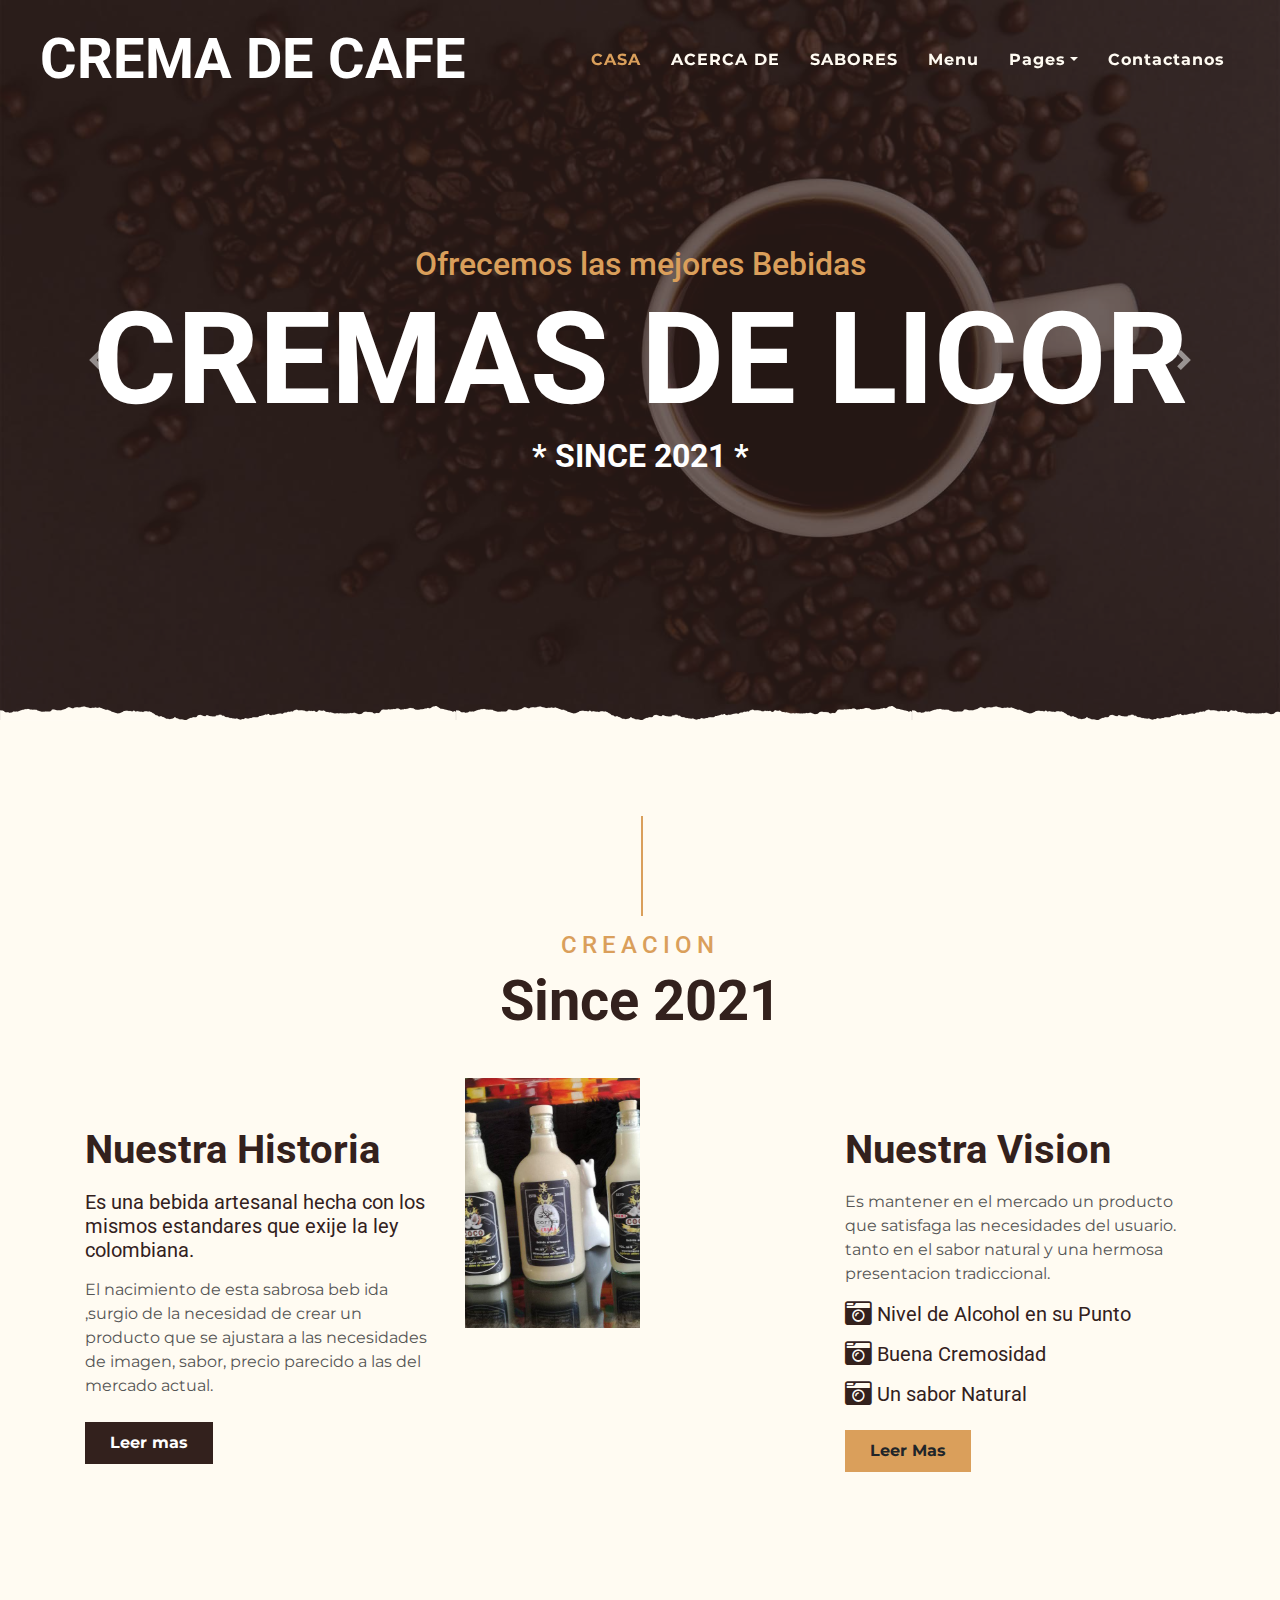
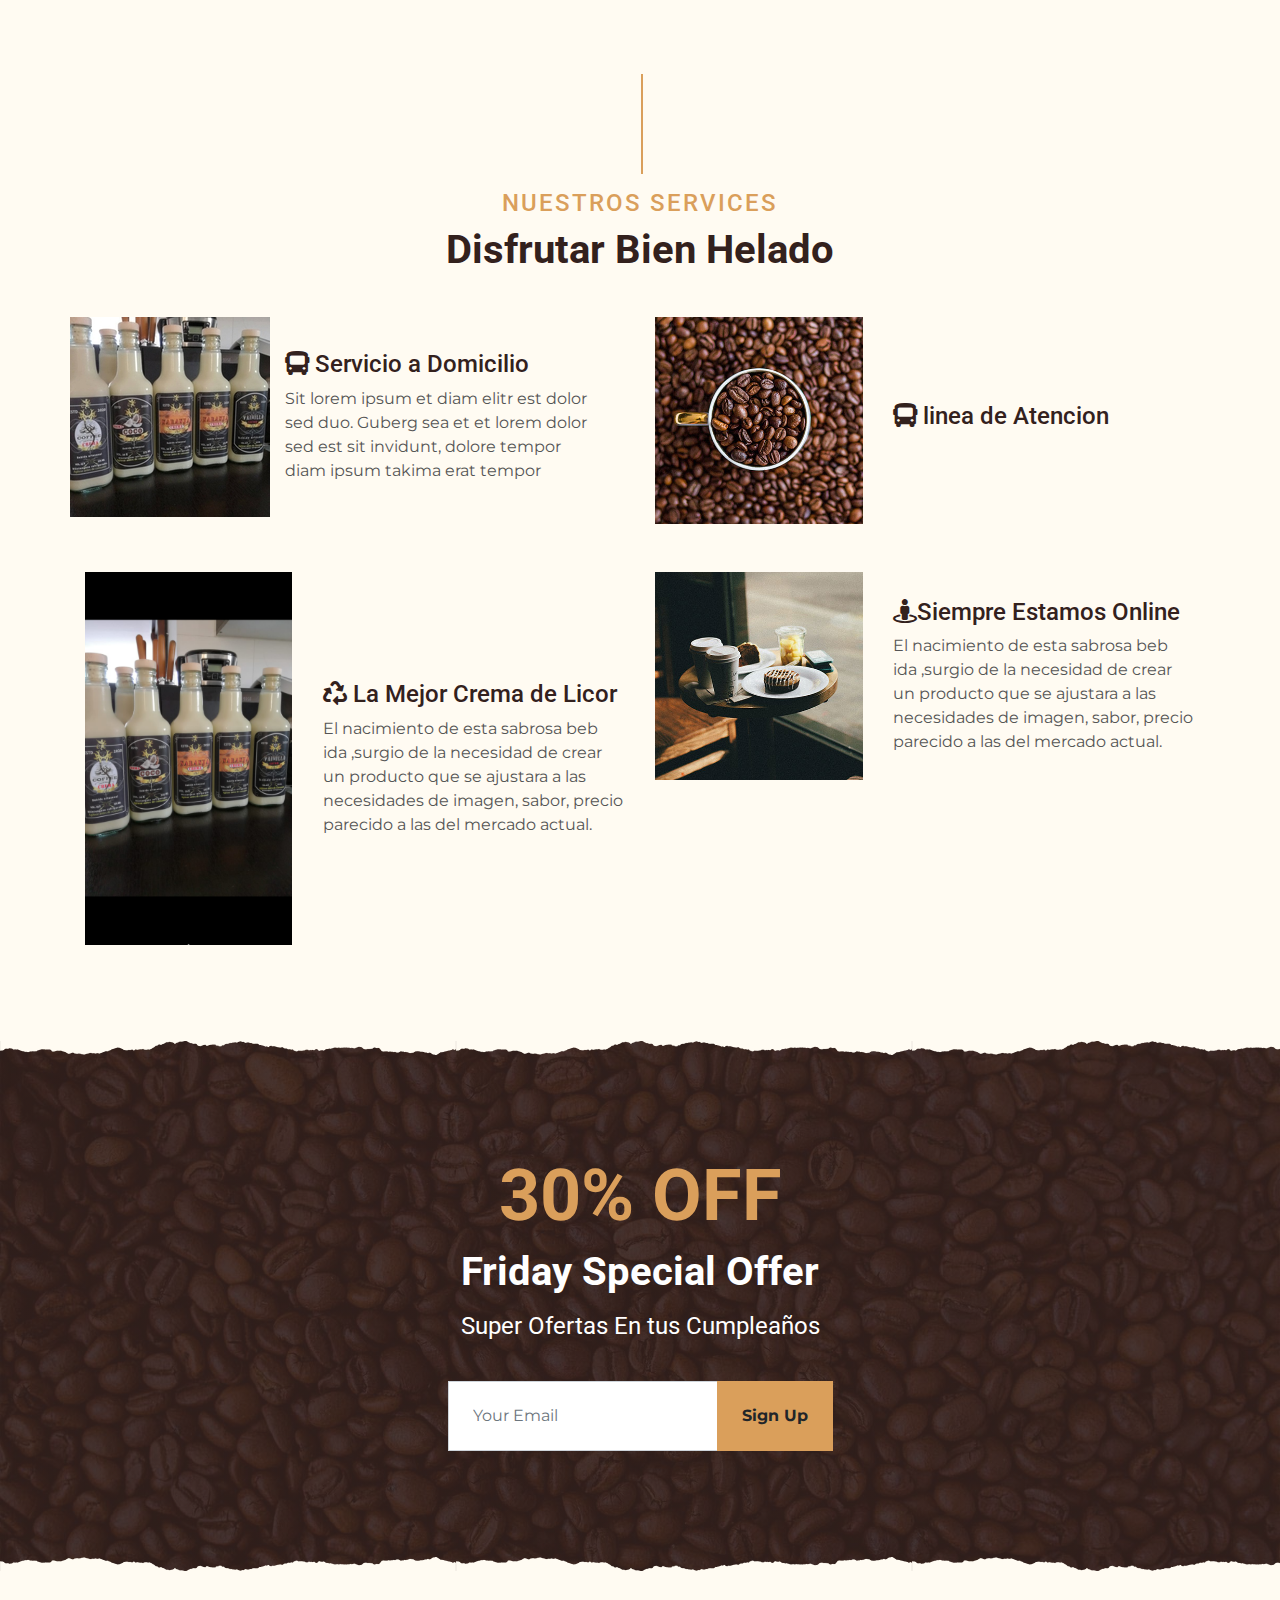
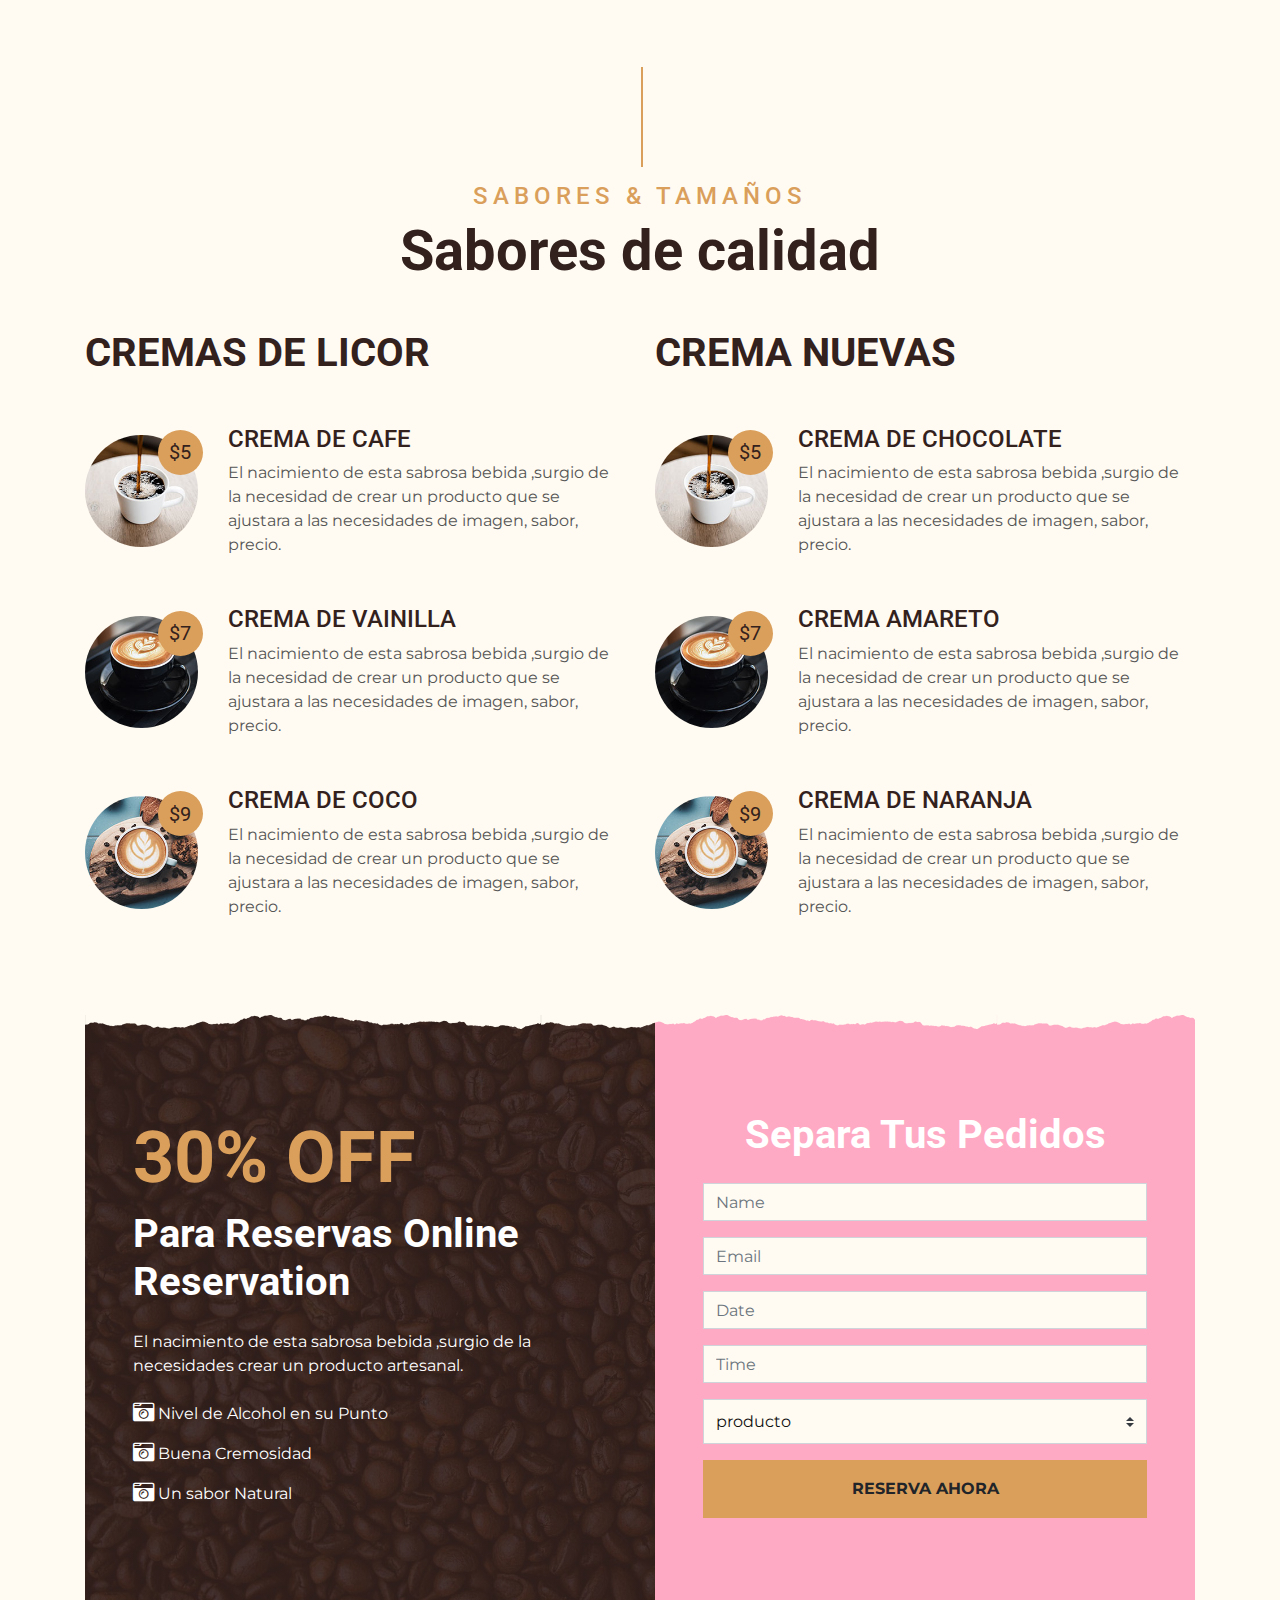
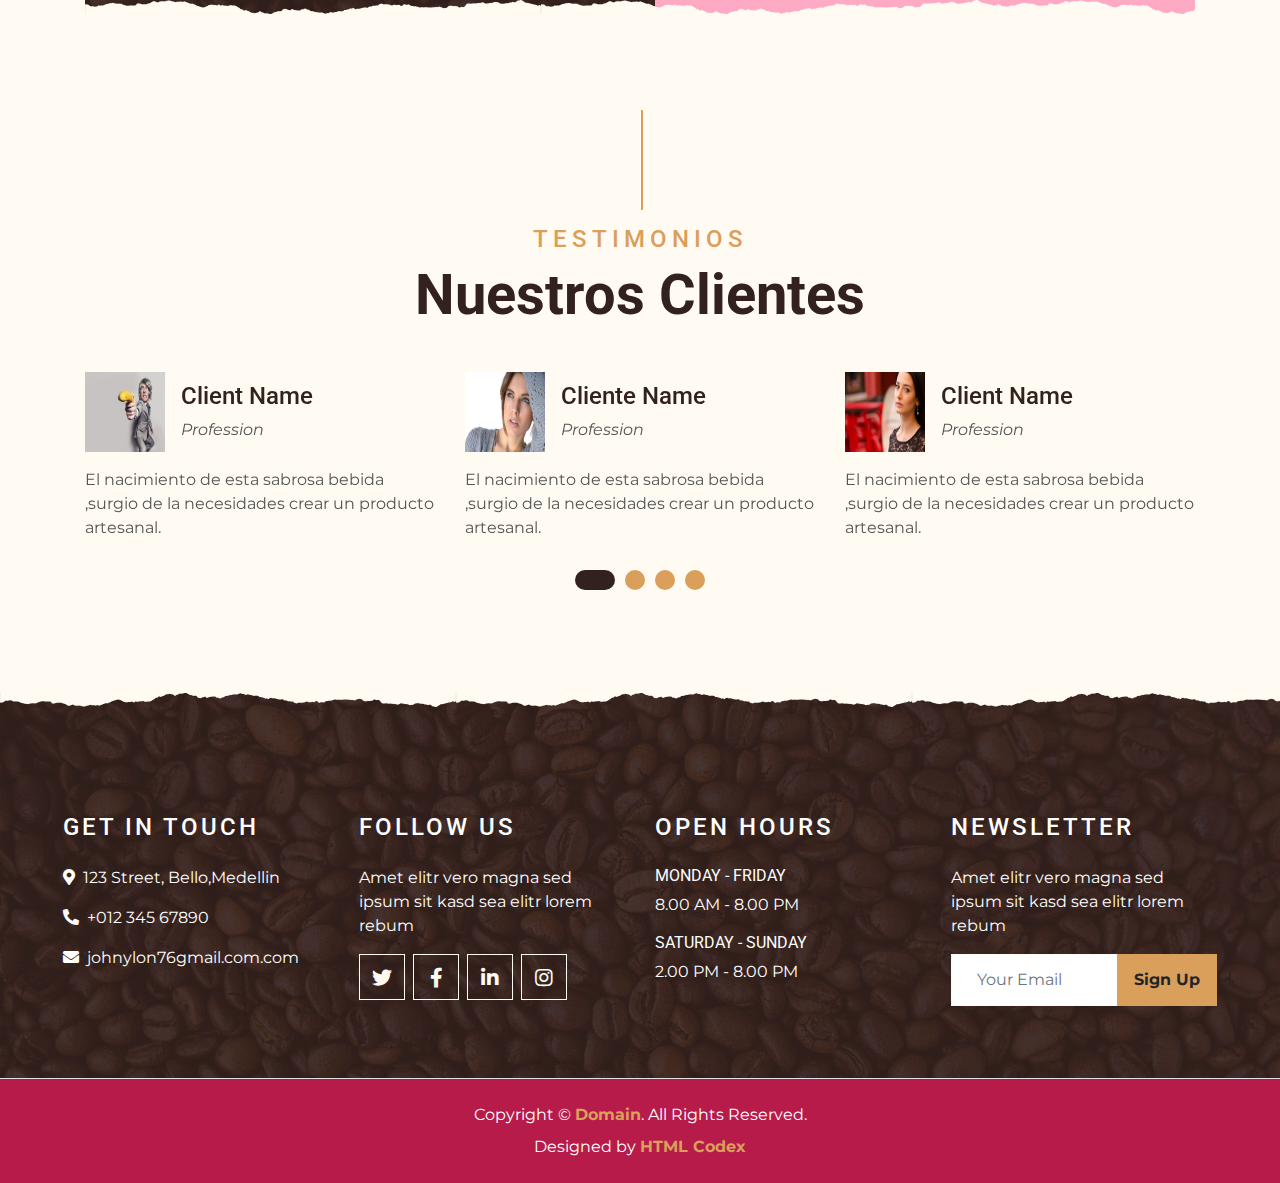
==== commit baf1f745: "cambio5" ====
--- a/index.html
+++ b/index.html
@@ -113,7 +113,7 @@
                 </div>
                 <div class="col-lg-4 py-5 py-lg-0" style="min-height: 500px;">
                     <div class="position-relative h-100">
-                        <img class="position-absolute w-100 h-100" src="img/licor1.jpg" style="object-fit: cover;">
+                        <img class="position-absolute w-50 h-50" src="img/licor1.jpg" style="object-fit: cover;">
                     </div>
                 </div>
                 <div class="col-lg-4 py-0 py-lg-5">
@@ -142,7 +142,7 @@
                 <div class="col-lg-6 mb-5">
                     <div class="row align-items-center">
                         <div class="col-sm-">
-                            <img class="img-fluid mb-3 mb-sm-0" src="img/licor3.png" alt="">
+                            <img class="img-fluid mb-3 mb-sm-0" src="img/licor2 (1).jpg" alt="">
                         </div>
                         <div class="col-sm-7">
                             <h4><i class="fa fa-bus"></i> Servicio a Domicilio</h4>
@@ -505,7 +505,7 @@
             </div>
         </div>
         <div class="container-fluid text-center text-white border-top mt-4 py-4 px-sm-3 px-md-5"
-            style="border-color: rgba(256, 256, 256, .1) !important;">
+            style="background-color:rgb(183, 27, 74);">
             <p class="mb-2 text-white">Copyright &copy; <a class="font-weight-bold" href="#">Domain</a>. All Rights
                 Reserved.</a></p>
             <p class="m-0 text-white">Designed by <a class="font-weight-bold" href="https://htmlcodex.com">HTML
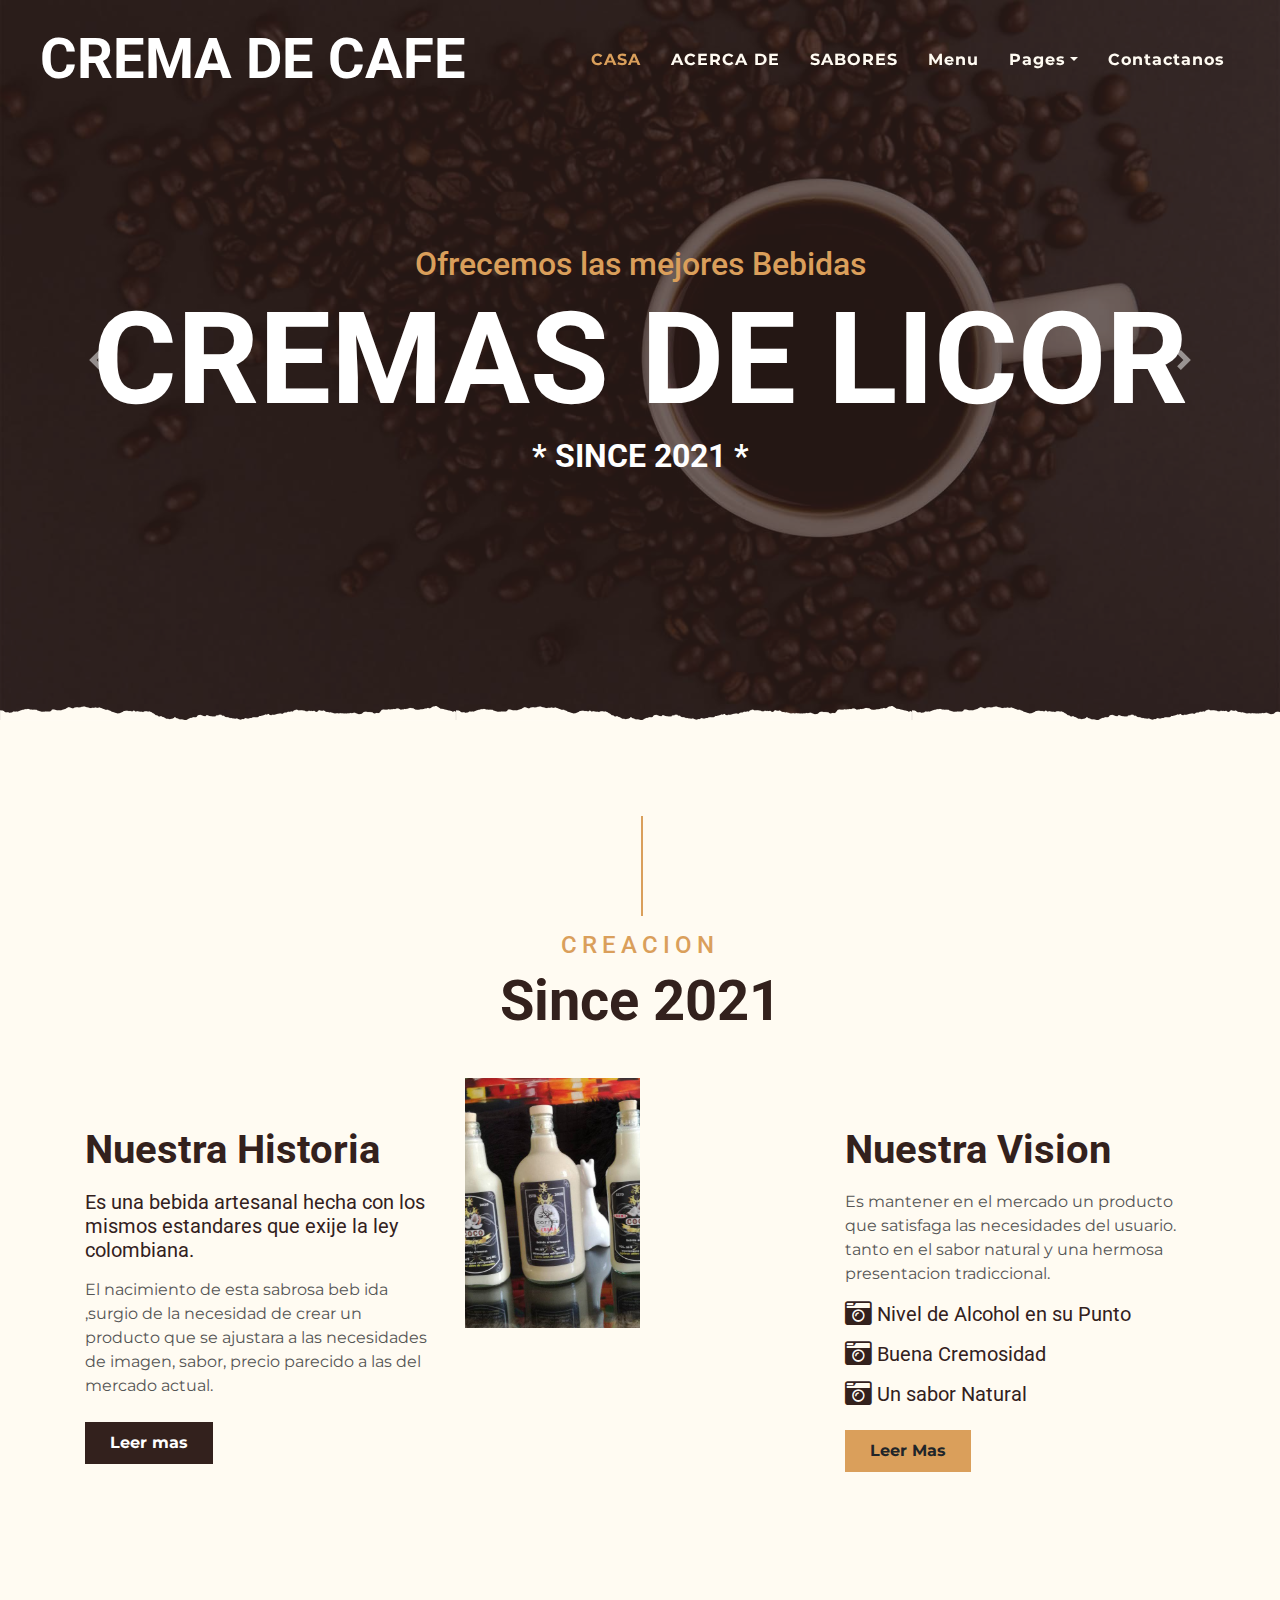
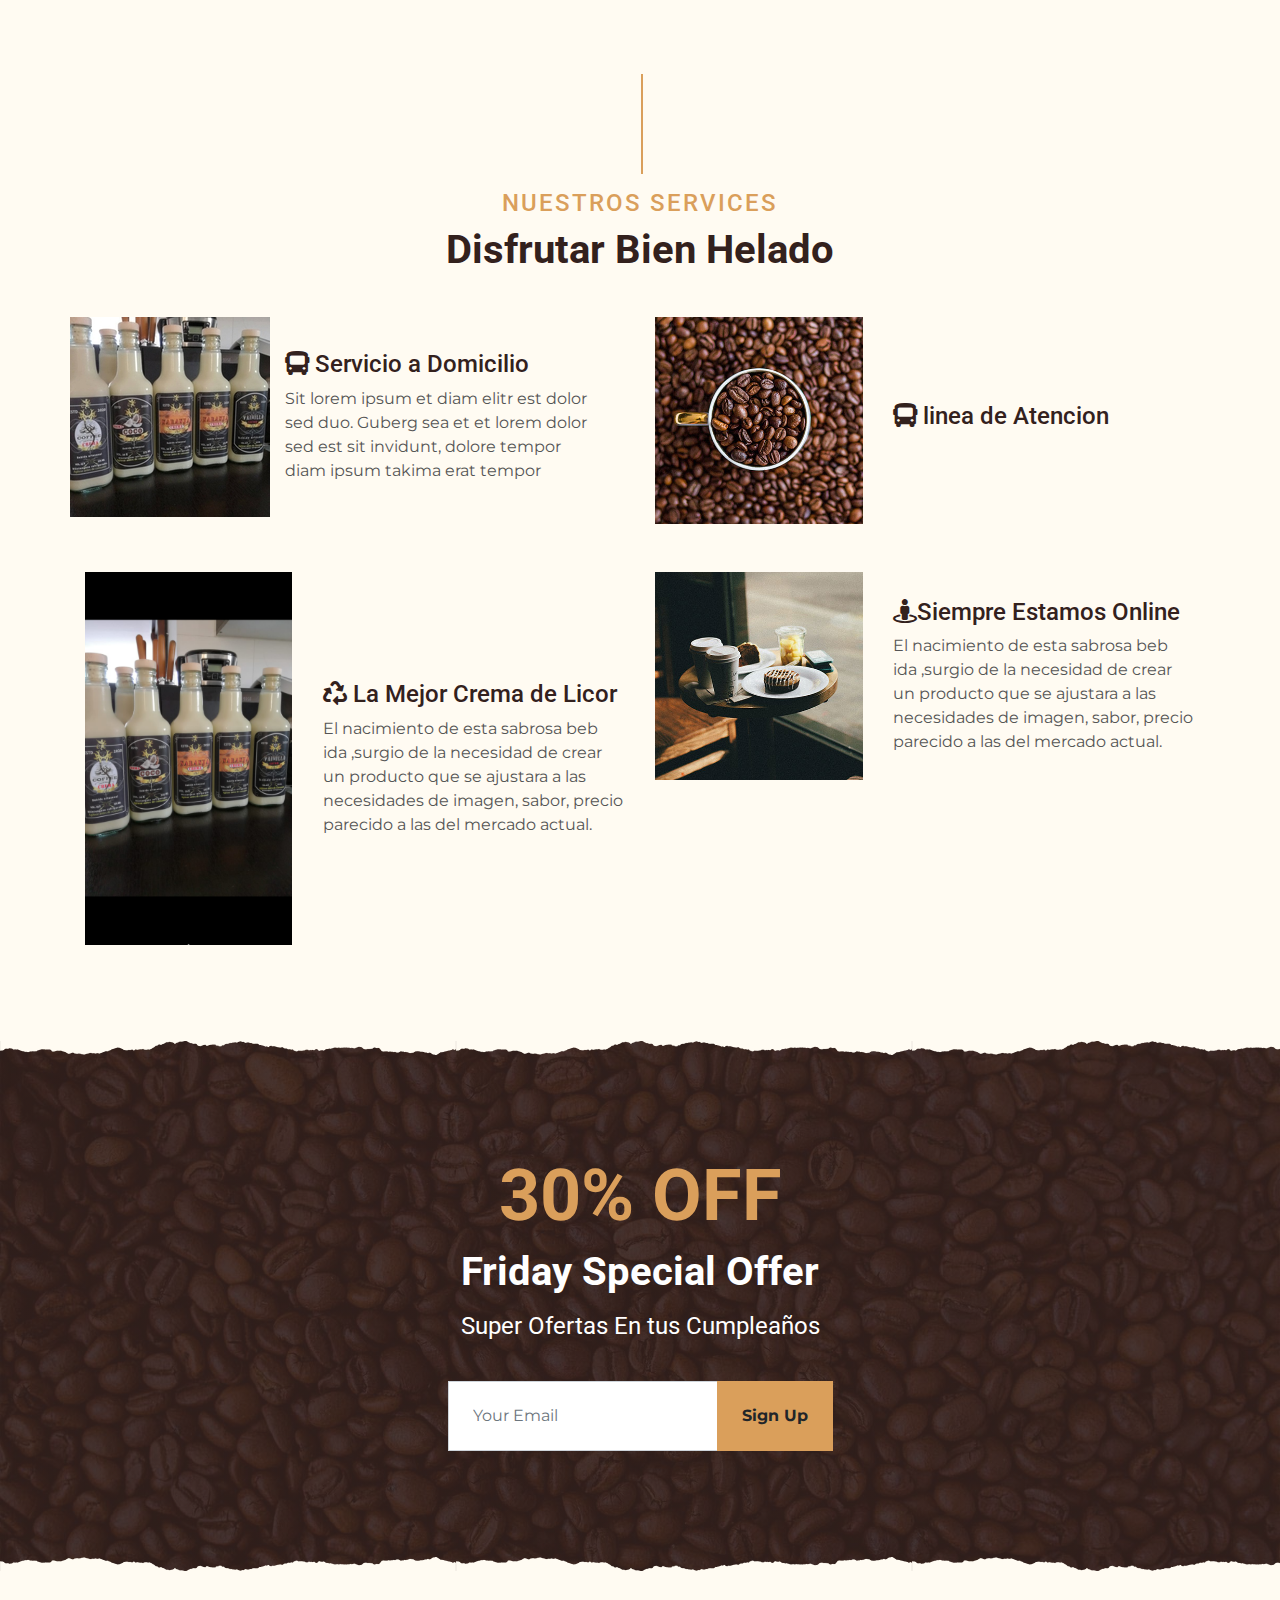
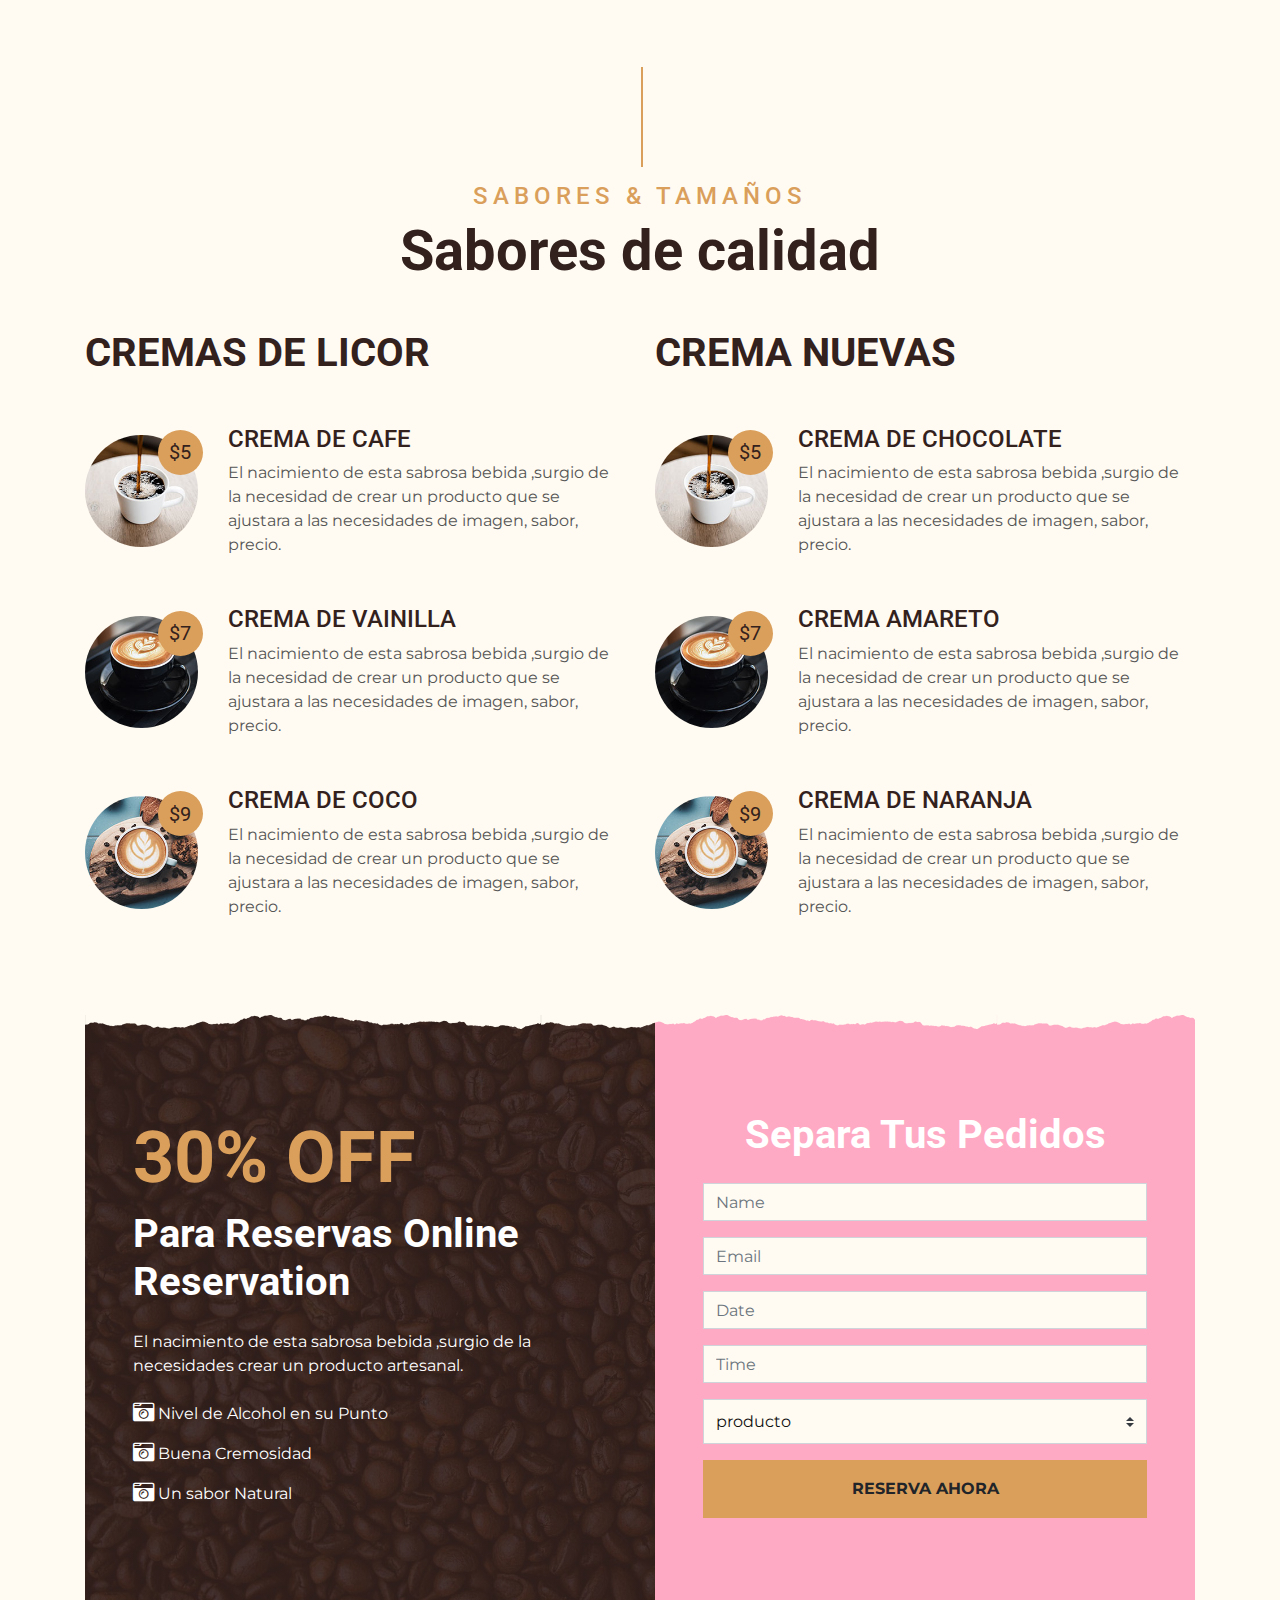
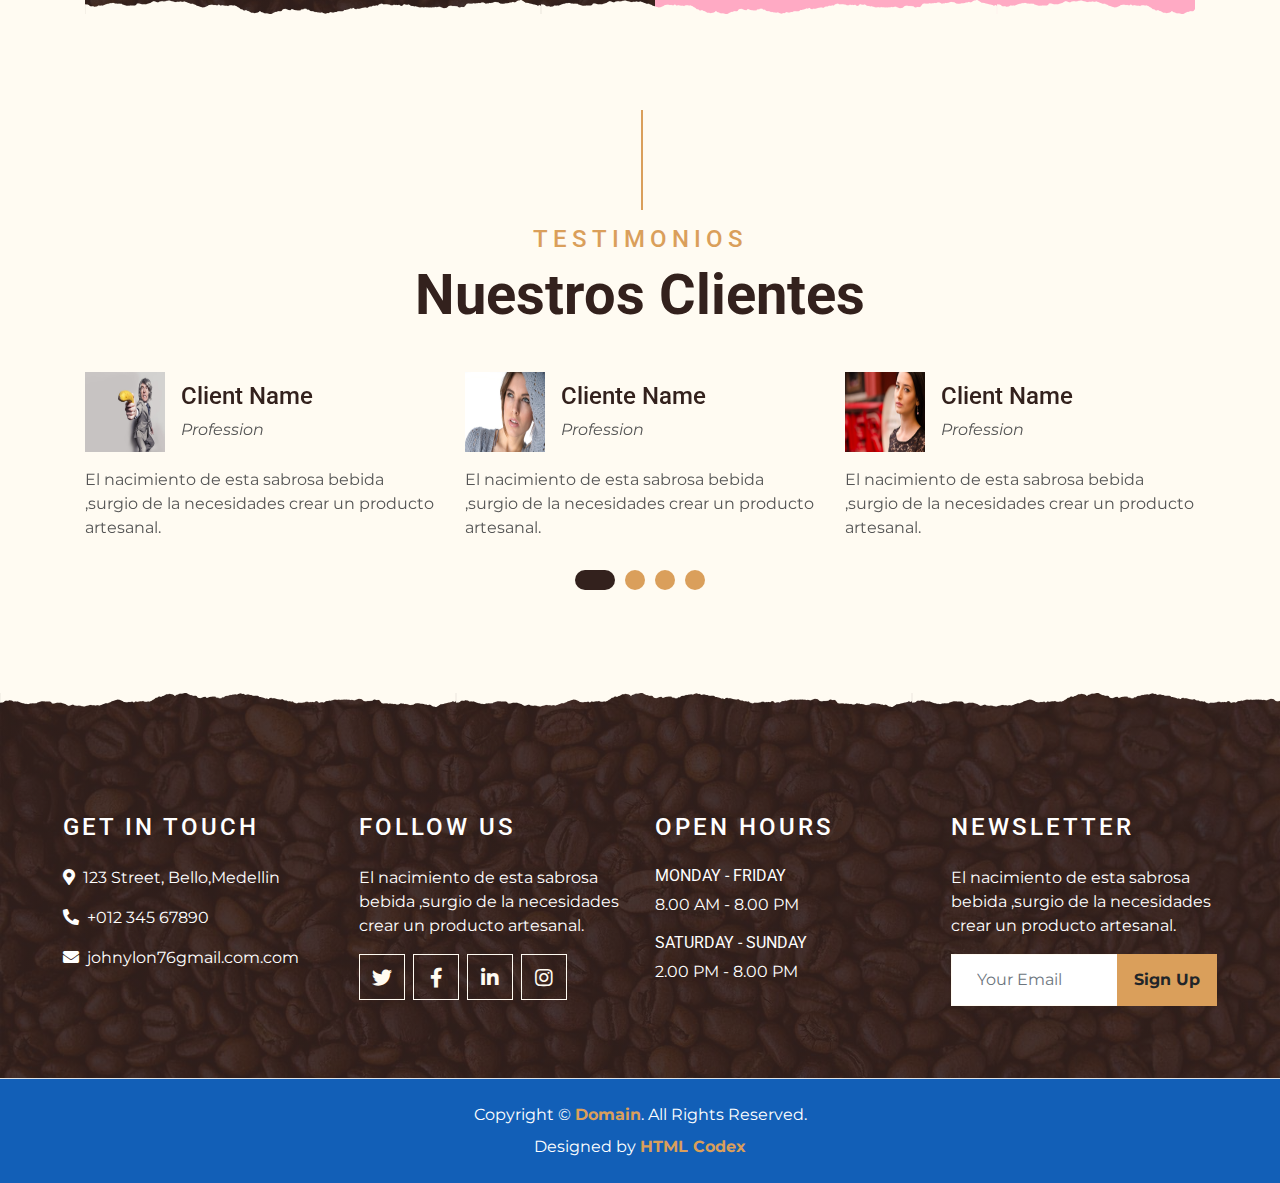
==== commit 564575c3: "cambio 8" ====
--- a/index.html
+++ b/index.html
@@ -470,7 +470,8 @@
             </div>
             <div class="col-lg-3 col-md-6 mb-5">
                 <h4 class="text-white text-uppercase mb-4" style="letter-spacing: 3px;">Follow Us</h4>
-                <p>Amet elitr vero magna sed ipsum sit kasd sea elitr lorem rebum</p>
+                <p>El nacimiento de esta sabrosa
+                    bebida ,surgio de la necesidades crear un producto artesanal.</p>
                 <div class="d-flex justify-content-start">
                     <a class="btn btn-lg btn-outline-light btn-lg-square mr-2" href="#"><i
                             class="fab fa-twitter"></i></a>
@@ -492,7 +493,8 @@
             </div>
             <div class="col-lg-3 col-md-6 mb-5">
                 <h4 class="text-white text-uppercase mb-4" style="letter-spacing: 3px;">Newsletter</h4>
-                <p>Amet elitr vero magna sed ipsum sit kasd sea elitr lorem rebum</p>
+                <p>El nacimiento de esta sabrosa
+                    bebida ,surgio de la necesidades crear un producto artesanal.</p>
                 <div class="w-100">
                     <div class="input-group">
                         <input type="text" class="form-control border-light" style="padding: 25px;"
@@ -505,7 +507,7 @@
             </div>
         </div>
         <div class="container-fluid text-center text-white border-top mt-4 py-4 px-sm-3 px-md-5"
-            style="background-color:rgb(183, 27, 74);">
+            style="background-color:rgb(18, 95, 183);">
             <p class="mb-2 text-white">Copyright &copy; <a class="font-weight-bold" href="#">Domain</a>. All Rights
                 Reserved.</a></p>
             <p class="m-0 text-white">Designed by <a class="font-weight-bold" href="https://htmlcodex.com">HTML
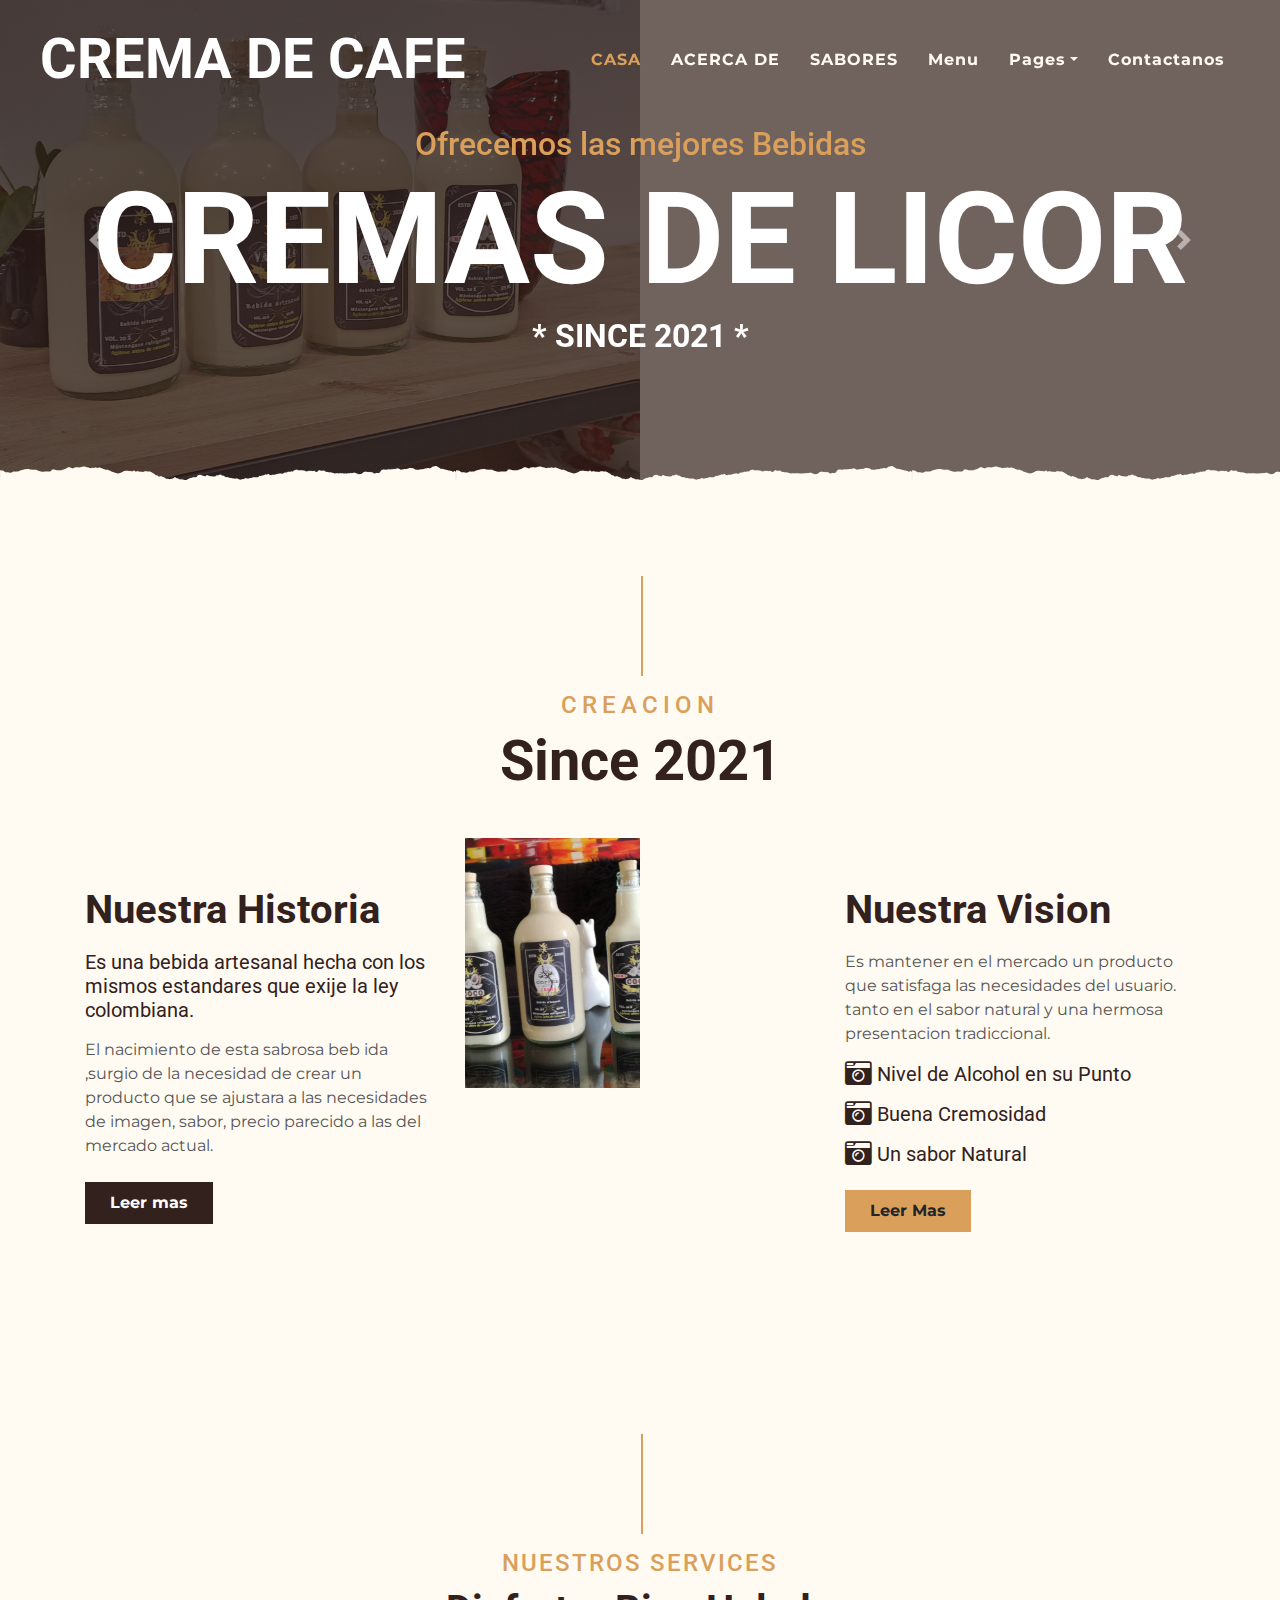
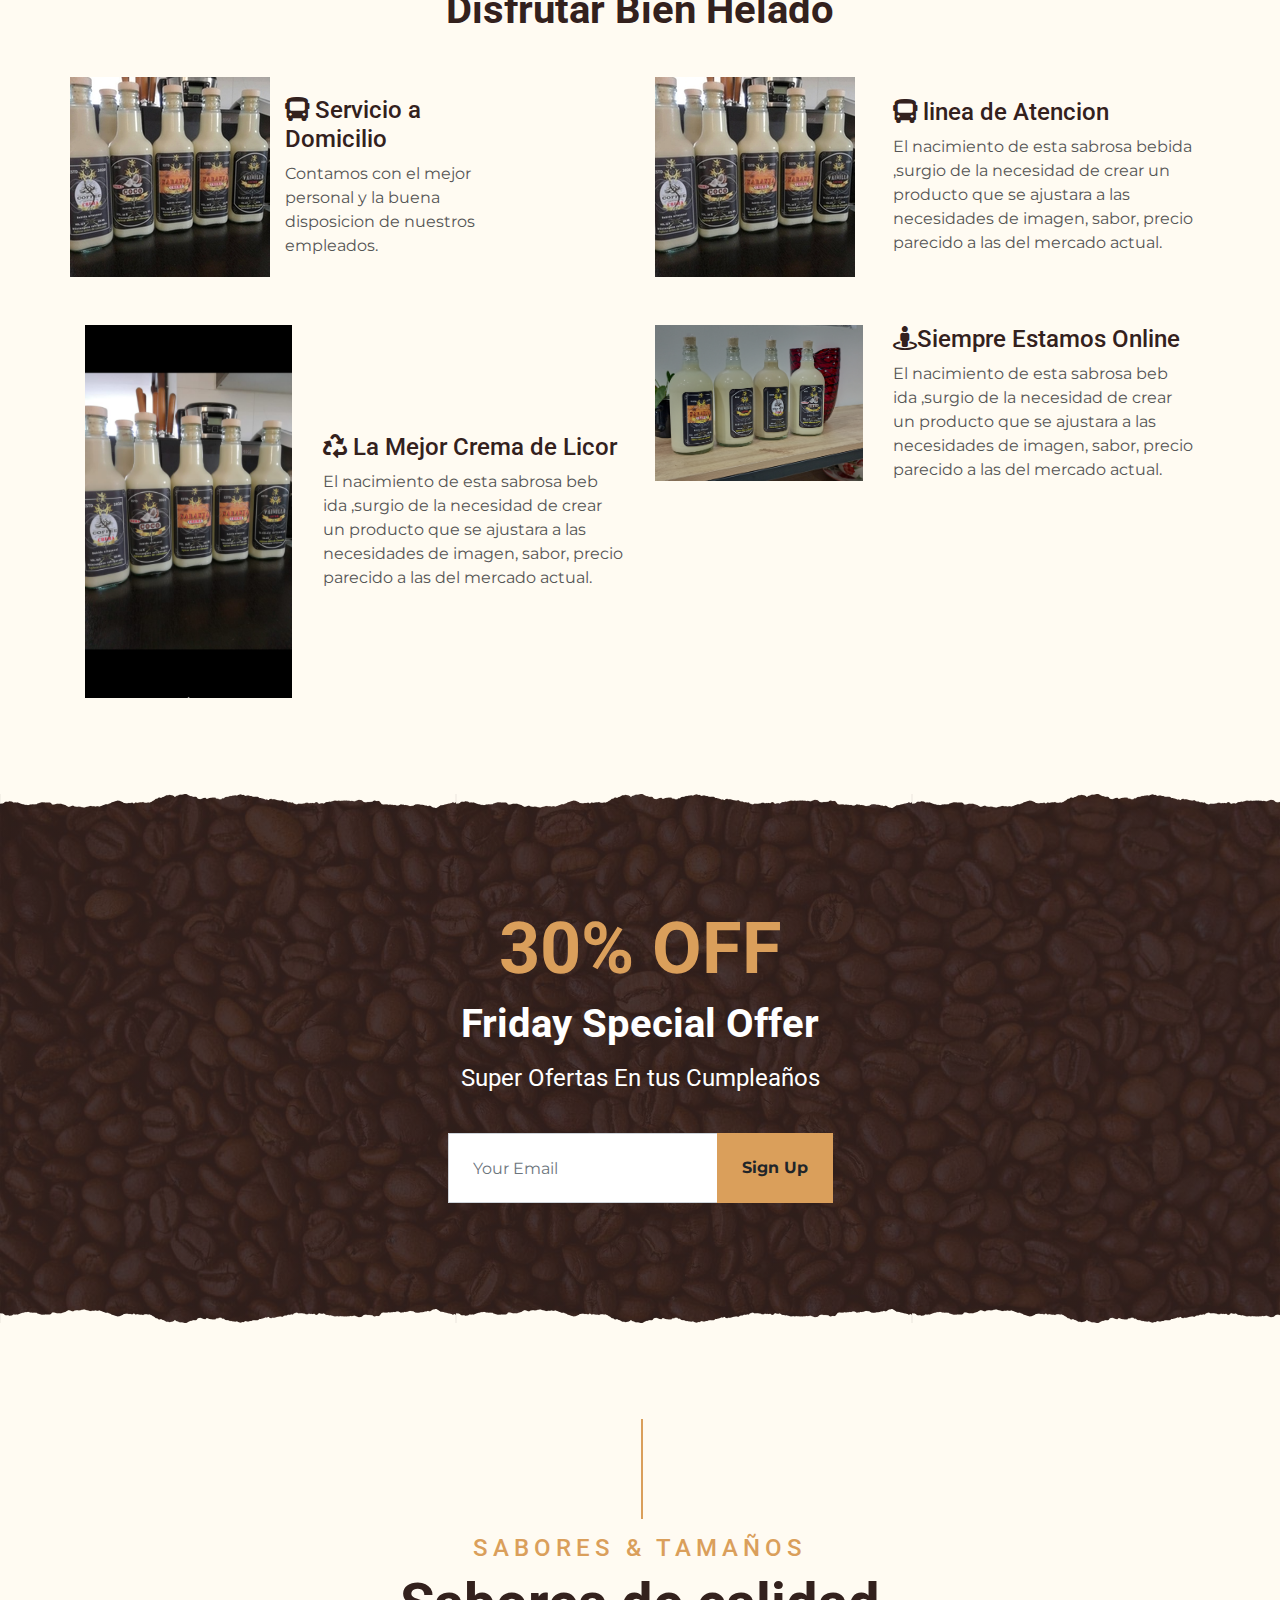
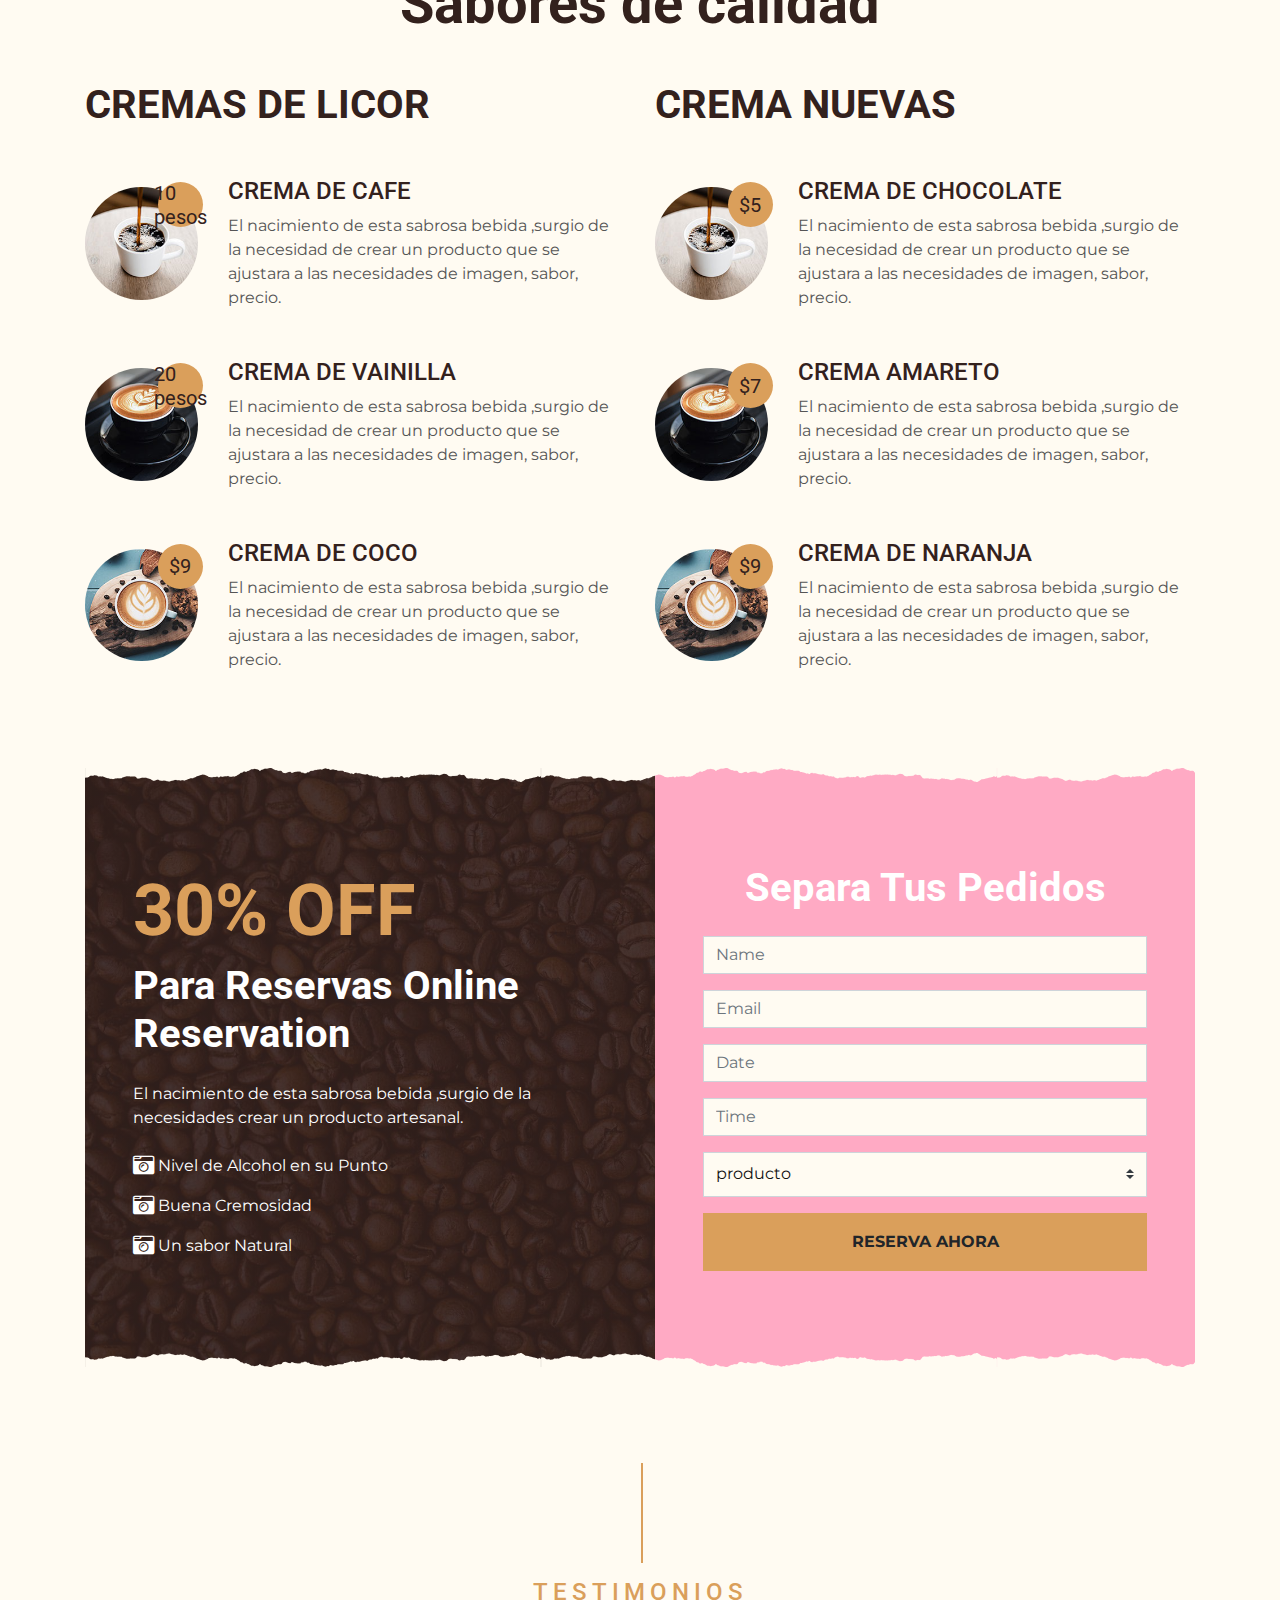
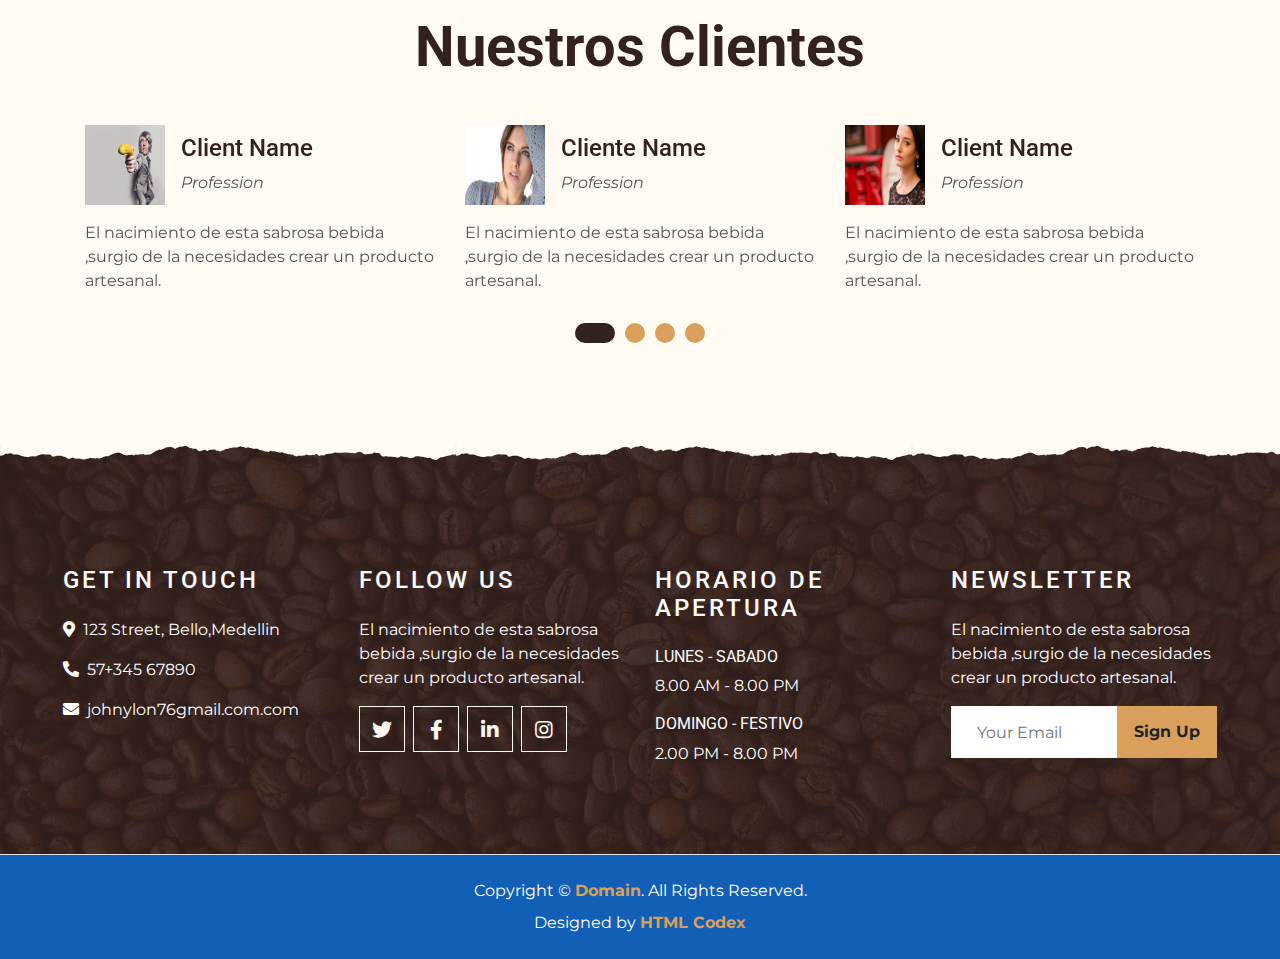
==== commit e17d65cc: "cambio11" ====
--- a/index.html
+++ b/index.html
@@ -65,7 +65,7 @@
         <div id="blog-carousel" class="carousel slide overlay-bottom" data-ride="carousel">
             <div class="carousel-inner">
                 <div class="carousel-item active">
-                    <img class="w-100" src="img/carousel-1.jpg" alt="Image">
+                    <img class="w-50" src="img/licor4.jpg" alt="Image">
                     <div class="carousel-caption d-flex flex-column align-items-center justify-content-center">
                         <h2 class="text-primary font-weight-medium m-0">Ofrecemos las mejores Bebidas</h2>
                         <h1 class="display-1 text-white m-0">CREMAS DE LICOR</h1>
@@ -73,7 +73,7 @@
                     </div>
                 </div>
                 <div class="carousel-item">
-                    <img class="w-100" src="img/carousel-2.jpg" alt="Image">
+                    <img class="w-50" src="img/licor2.jpg" alt="Image">
                     <div class="carousel-caption d-flex flex-column align-items-center justify-content-center">
                         <h2 class="text-primary font-weight-medium m-0">Ofrecemos las mejores Bebidas</h2>
                         <h1 class="display-1 text-white m-0">CREMAS DE LICOR</h1>
@@ -144,22 +144,21 @@
                         <div class="col-sm-">
                             <img class="img-fluid mb-3 mb-sm-0" src="img/licor2 (1).jpg" alt="">
                         </div>
-                        <div class="col-sm-7">
+                        <div class="col-sm-5">
                             <h4><i class="fa fa-bus"></i> Servicio a Domicilio</h4>
-                            <p class="m-0">Sit lorem ipsum et diam elitr est dolor sed duo. Guberg sea et et lorem dolor
-                                sed est sit
-                                invidunt, dolore tempor diam ipsum takima erat tempor</p>
+                            <p class="m-0">Contamos con el mejor personal y la buena disposicion de nuestros empleados.
+                            </p>
                         </div>
                     </div>
                 </div>
                 <div class="col-lg-6 mb-5">
                     <div class="row align-items-center">
                         <div class="col-sm-5">
-                            <img class="img-fluid mb-3 mb-sm-0" src="img/service-2.jpg" alt="">
+                            <img class="img-fluid mb-3 mb-sm-0" src="img/licor2 (1).jpg" alt="">
                         </div>
                         <div class="col-sm-7">
                             <h4><i class="fa fa-bus"></i> linea de Atencion</h4>
-                            <p class="m-0" El nacimiento de esta sabrosa beb ida ,surgio de la necesidad de crear un
+                            <p class="m-0" >El nacimiento de esta sabrosa bebida ,surgio de la necesidad de crear un
                                 producto que se ajustara a las necesidades de imagen, sabor, precio parecido a las del
                                 mercado actual.</p>
                         </div>
@@ -182,7 +181,8 @@
                 <div class="col-lg-6 mb-5">
                     <div class="row align-items-center">
                         <div class="col-sm-5">
-                            <img class="img-fluid mb-3 mb-sm-0" src="img/service-4.jpg" alt="">
+                            <img class="img-fluid mb-3 mb-sm-0" src="img/licor4.jpg" alt="">
+
                         </div>
                         <div class="col-sm-7">
                             <h4><i class="fa fa-street-view" aria-hidden="true"></i>Siempre Estamos Online
@@ -232,7 +232,7 @@
                     <div class="row align-items-center mb-5">
                         <div class="col-4 col-sm-3">
                             <img class="w-100 rounded-circle mb-3 mb-sm-0" src="img/menu-1.jpg" alt="">
-                            <h5 class="menu-price">$5</h5>
+                            <h5 class="menu-price">10 pesos</h5>
                         </div>
                         <div class="col-8 col-sm-9">
                             <h4>CREMA DE CAFE</h4>
@@ -246,7 +246,7 @@
                     <div class="row align-items-center mb-5">
                         <div class="col-4 col-sm-3">
                             <img class="w-100 rounded-circle mb-3 mb-sm-0" src="img/menu-2.jpg" alt="">
-                            <h5 class="menu-price">$7</h5>
+                            <h5 class="menu-price">20 pesos</h5>
                         </div>
                         <div class="col-8 col-sm-9">
                             <h4>CREMA DE VAINILLA</h4>
@@ -340,45 +340,43 @@
                                 bebida ,surgio de la necesidades crear un producto artesanal.
                             </p>
                             <ul class="list-inline text-white m-0">
-                                <li class="py-2"><i class="fa fa-camera-retro fa-lg"></i>  Nivel de Alcohol en su Punto
+                                <li class="py-2"><i class="fa fa-camera-retro fa-lg"></i> Nivel de Alcohol en su Punto
                                 </li>
-                                <li class="py-2"><i class="fa fa-camera-retro fa-lg"></i>  Buena Cremosidad
+                                <li class="py-2"><i class="fa fa-camera-retro fa-lg"></i> Buena Cremosidad
                                 </li>
-                                <li class="py-2"><i class="fa fa-camera-retro fa-lg"></i>  Un sabor Natural
+                                <li class="py-2"><i class="fa fa-camera-retro fa-lg"></i> Un sabor Natural
                                 </li>
                             </ul>
                         </div>
                     </div>
                     <div class="col-lg-6">
-                        <div class="text-center p-5"
-                            style="background-color:rgb(255, 170, 196);">
+                        <div class="text-center p-5" style="background-color:rgb(255, 170, 196);">
                             <h1 class="text-white mb-4 mt-5">Separa Tus Pedidos</h1>
                             <form class="mb-5">
                                 <div class="form-group">
-                                    <input type="text" class="form-control bg-light text-dark  p-6"
-                                        placeholder="Name" required="required" />
+                                    <input type="text" class="form-control bg-light text-dark  p-6" placeholder="Name"
+                                        required="required" />
                                 </div>
                                 <div class="form-group">
-                                    <input type="email" class="form-control bg-light text-dark  p-6"
-                                        placeholder="Email" required="required" />
+                                    <input type="email" class="form-control bg-light text-dark  p-6" placeholder="Email"
+                                        required="required" />
                                 </div>
                                 <div class="form-group">
                                     <div class="date" id="date" data-target-input="nearest">
-                                        <input type="text"
-                                            class="form-control bg-light text-dark  p-6" datetimepicker-input"
-                                            placeholder="Date" data-target="#date" data-toggle="datetimepicker" />
+                                        <input type="text" class="form-control bg-light text-dark  p-6"
+                                            datetimepicker-input" placeholder="Date" data-target="#date"
+                                            data-toggle="datetimepicker" />
                                     </div>
                                 </div>
                                 <div class="form-group">
                                     <div class="time" id="time" data-target-input="nearest">
-                                        <input type="text"
-                                            class="form-control bg-light text-dark  p-6" datetimepicker-input"
-                                            placeholder="Time" data-target="#time" data-toggle="datetimepicker" />
+                                        <input type="text" class="form-control bg-light text-dark  p-6"
+                                            datetimepicker-input" placeholder="Time" data-target="#time"
+                                            data-toggle="datetimepicker" />
                                     </div>
                                 </div>
                                 <div class="form-group">
-                                    <select class="custom-select bg-light text-dark  p-6"
-                                        style="height: 45px;">
+                                    <select class="custom-select bg-light text-dark  p-6" style="height: 45px;">
                                         <option selected>producto</option>
                                         <option value="1">producto 1</option>
                                         <option value="2">producto 2</option>
@@ -388,8 +386,9 @@
                                 </div>
 
                                 <div>
-                                    <button class="btn btn-primary btn-block font-weight-bold py-3" type="submit">RESERVA AHORA
-                                        </button>
+                                    <button class="btn btn-primary btn-block font-weight-bold py-3"
+                                        type="submit">RESERVA AHORA
+                                    </button>
                                 </div>
                             </form>
                         </div>
@@ -465,7 +464,7 @@
             <div class="col-lg-3 col-md-6 mb-5">
                 <h4 class="text-white text-uppercase mb-4" style="letter-spacing: 3px;">Get In Touch</h4>
                 <p><i class="fa fa-map-marker-alt mr-2"></i>123 Street, Bello,Medellin</p>
-                <p><i class="fa fa-phone-alt mr-2"></i>+012 345 67890</p>
+                <p><i class="fa fa-phone-alt mr-2"></i>57+345 67890</p>
                 <p class="m-0"><i class="fa fa-envelope mr-2"></i>johnylon76gmail.com.com</p>
             </div>
             <div class="col-lg-3 col-md-6 mb-5">
@@ -483,11 +482,11 @@
                 </div>
             </div>
             <div class="col-lg-3 col-md-6 mb-5">
-                <h4 class="text-white text-uppercase mb-4" style="letter-spacing: 3px;">Open Hours</h4>
+                <h4 class="text-white text-uppercase mb-4" style="letter-spacing: 3px;">Horario de Apertura</h4>
                 <div>
-                    <h6 class="text-white text-uppercase">Monday - Friday</h6>
+                    <h6 class="text-white text-uppercase">LUNES - SABADO</h6>
                     <p>8.00 AM - 8.00 PM</p>
-                    <h6 class="text-white text-uppercase">Saturday - Sunday</h6>
+                    <h6 class="text-white text-uppercase">DOMINGO - FESTIVO</h6>
                     <p>2.00 PM - 8.00 PM</p>
                 </div>
             </div>
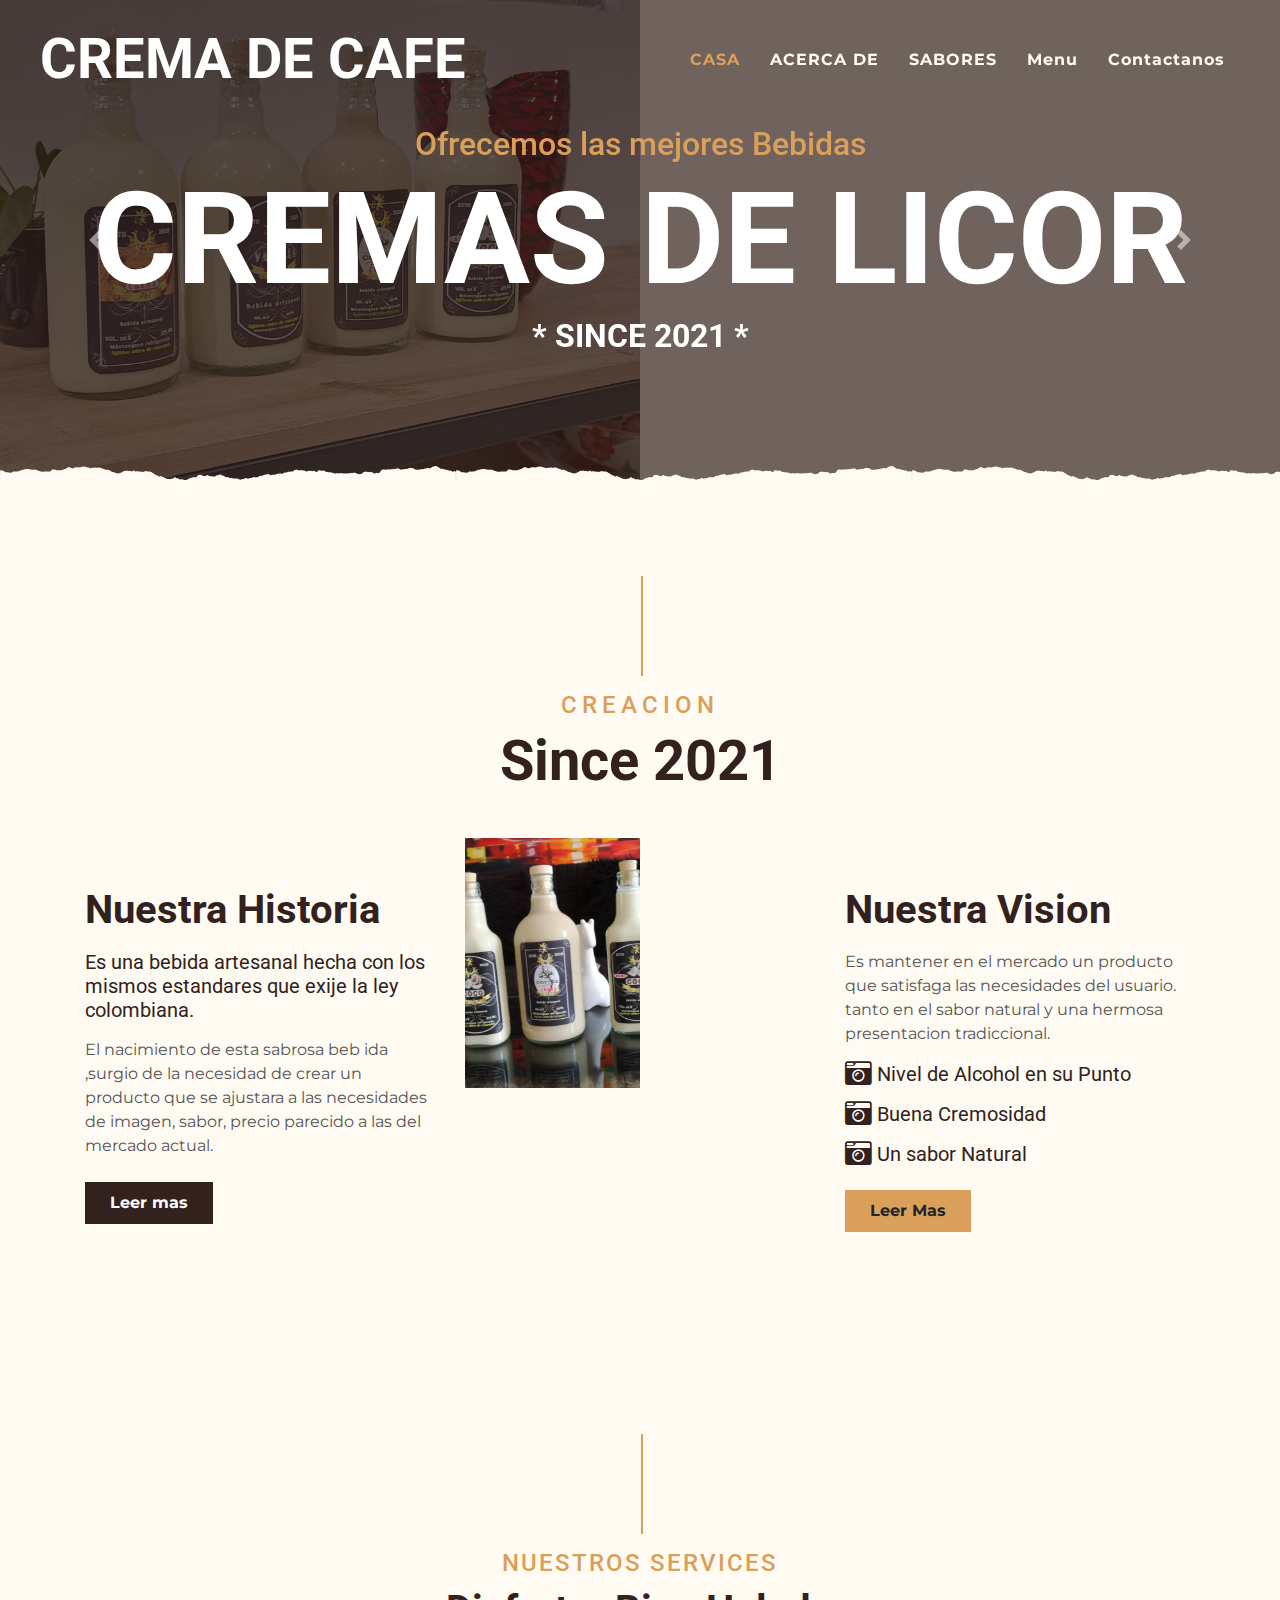
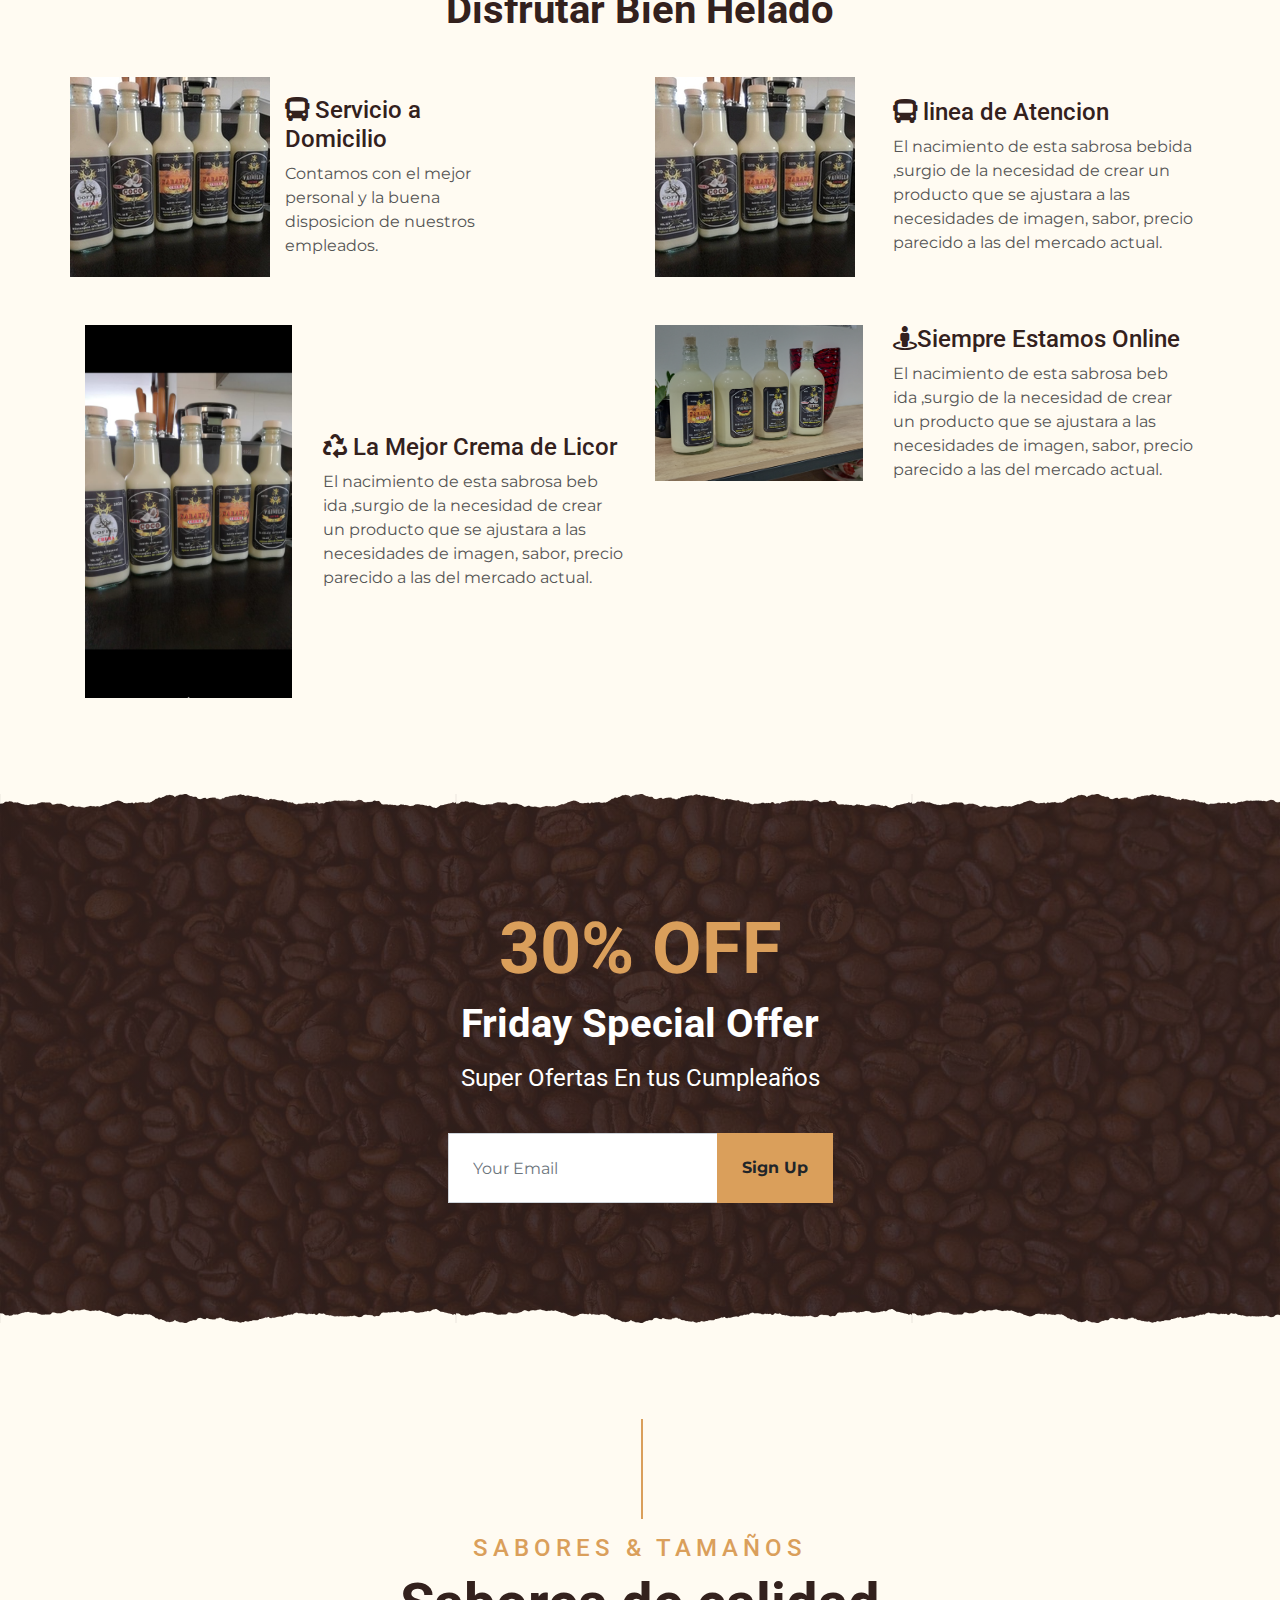
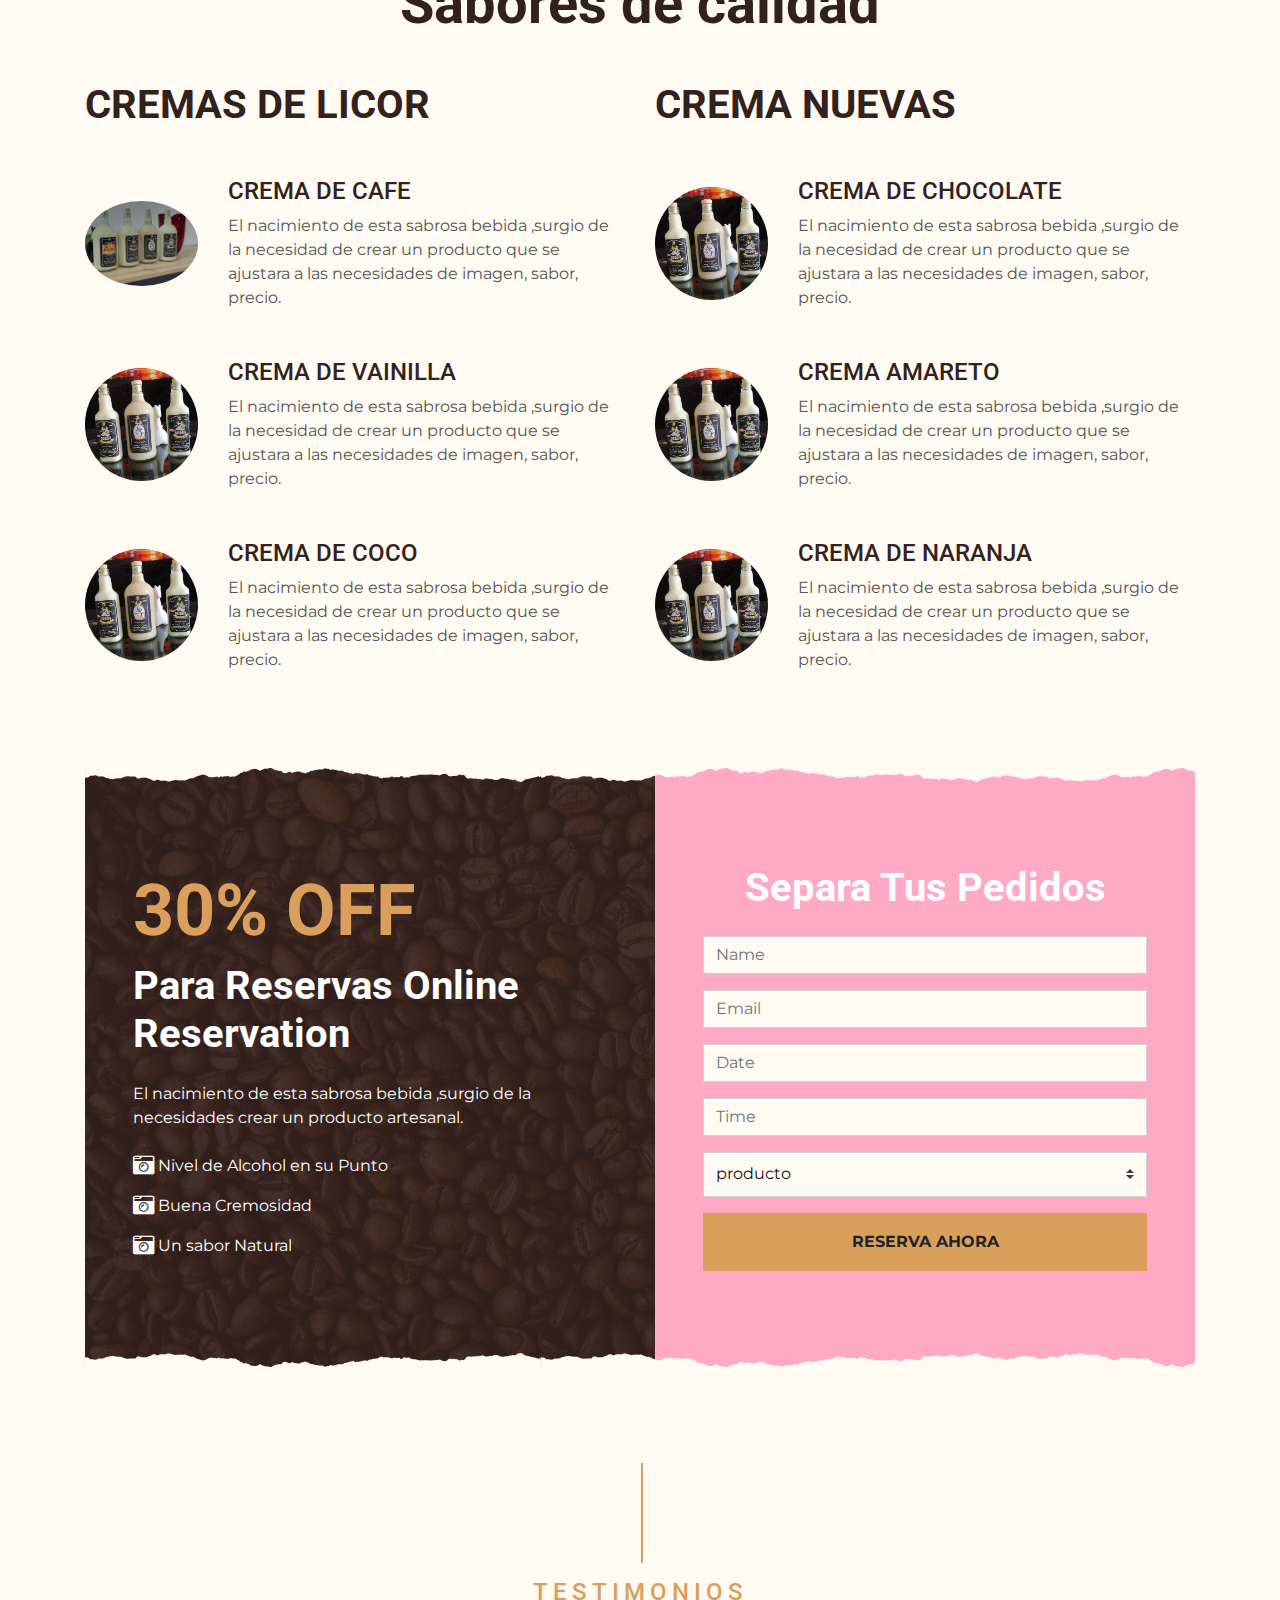
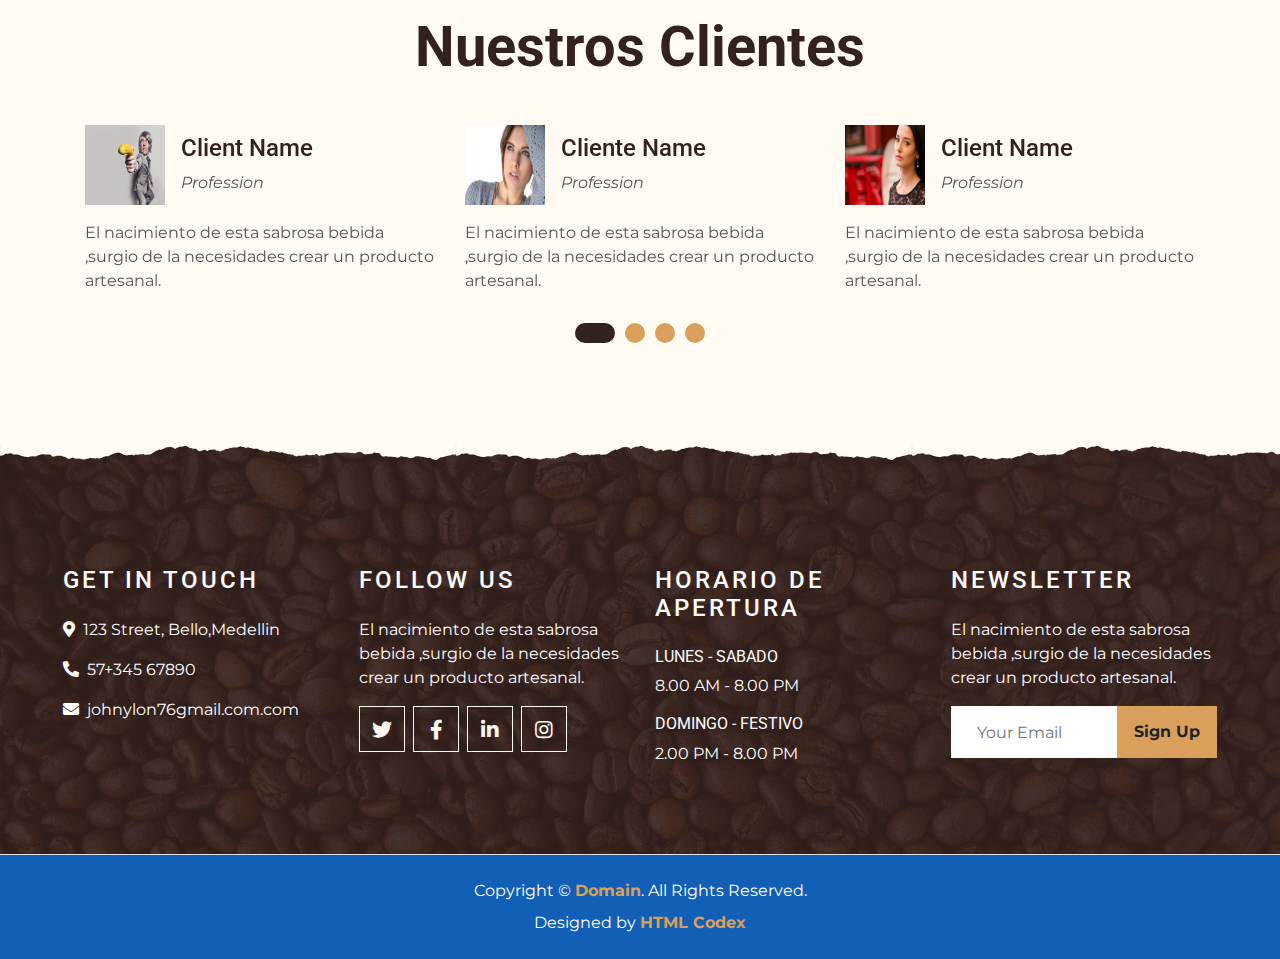
==== commit 5bf8a548: "c15" ====
--- a/index.html
+++ b/index.html
@@ -47,10 +47,10 @@
                     <a href="service.html" class="nav-item nav-link">SABORES</a>
                     <a href="menu.html" class="nav-item nav-link">Menu</a>
                     <div class="nav-item dropdown">
-                        <a href="#" class="nav-link dropdown-toggle" data-toggle="dropdown">Pages</a>
+                        
                         <div class="dropdown-menu text-capitalize">
                             <a href="reservation.html" class="dropdown-item">Pedidos</a>
-                            <a href="testimonial.html" class="dropdown-item">Testimonios</a>
+                            
                         </div>
                     </div>
                     <a href="contact.html" class="nav-item nav-link">Contactanos</a>
@@ -231,8 +231,8 @@
                     <h1 class="mb-5">CREMAS DE LICOR</h1>
                     <div class="row align-items-center mb-5">
                         <div class="col-4 col-sm-3">
-                            <img class="w-100 rounded-circle mb-3 mb-sm-0" src="img/menu-1.jpg" alt="">
-                            <h5 class="menu-price">10 pesos</h5>
+                            <img class="w-100 rounded-circle mb-3 mb-sm-0" src="img/licor4.jpg" alt="20">
+                           
                         </div>
                         <div class="col-8 col-sm-9">
                             <h4>CREMA DE CAFE</h4>
@@ -245,8 +245,8 @@
                     </div>
                     <div class="row align-items-center mb-5">
                         <div class="col-4 col-sm-3">
-                            <img class="w-100 rounded-circle mb-3 mb-sm-0" src="img/menu-2.jpg" alt="">
-                            <h5 class="menu-price">20 pesos</h5>
+                            <img class="w-100 rounded-circle mb-3 mb-sm-0" src="img/licbotella2x2.png" alt="">
+                            
                         </div>
                         <div class="col-8 col-sm-9">
                             <h4>CREMA DE VAINILLA</h4>
@@ -259,8 +259,8 @@
                     </div>
                     <div class="row align-items-center mb-5">
                         <div class="col-4 col-sm-3">
-                            <img class="w-100 rounded-circle mb-3 mb-sm-0" src="img/menu-3.jpg" alt="">
-                            <h5 class="menu-price">$9</h5>
+                            <img class="w-100 rounded-circle mb-3 mb-sm-0" src="img/licbotella2x2.png" alt="">
+                           
                         </div>
                         <div class="col-8 col-sm-9">
                             <h4>CREMA DE COCO</h4>
@@ -278,8 +278,8 @@
                     </h1>
                     <div class="row align-items-center mb-5">
                         <div class="col-4 col-sm-3">
-                            <img class="w-100 rounded-circle mb-3 mb-sm-0" src="img/menu-1.jpg" alt="">
-                            <h5 class="menu-price">$5</h5>
+                            <img class="w-100 rounded-circle mb-3 mb-sm-0" src="img/licbotella2x2.png" alt="">
+                            
                         </div>
                         <div class="col-8 col-sm-9">
                             <h4>CREMA DE CHOCOLATE</h4>
@@ -292,8 +292,8 @@
                     </div>
                     <div class="row align-items-center mb-5">
                         <div class="col-4 col-sm-3">
-                            <img class="w-100 rounded-circle mb-3 mb-sm-0" src="img/menu-2.jpg" alt="">
-                            <h5 class="menu-price">$7</h5>
+                            <img class="w-100 rounded-circle mb-3 mb-sm-0" src="img/licbotella2x2.png" alt="">
+                            
                         </div>
                         <div class="col-8 col-sm-9">
                             <h4>CREMA AMARETO</h4>
@@ -306,8 +306,8 @@
                     </div>
                     <div class="row align-items-center mb-5">
                         <div class="col-4 col-sm-3">
-                            <img class="w-100 rounded-circle mb-3 mb-sm-0" src="img/menu-3.jpg" alt="">
-                            <h5 class="menu-price">$9</h5>
+                            <img class="w-100 rounded-circle mb-3 mb-sm-0" src="img/licbotella2x2.png" alt="">
+                           
                         </div>
                         <div class="col-8 col-sm-9">
                             <h4>CREMA DE NARANJA</h4>
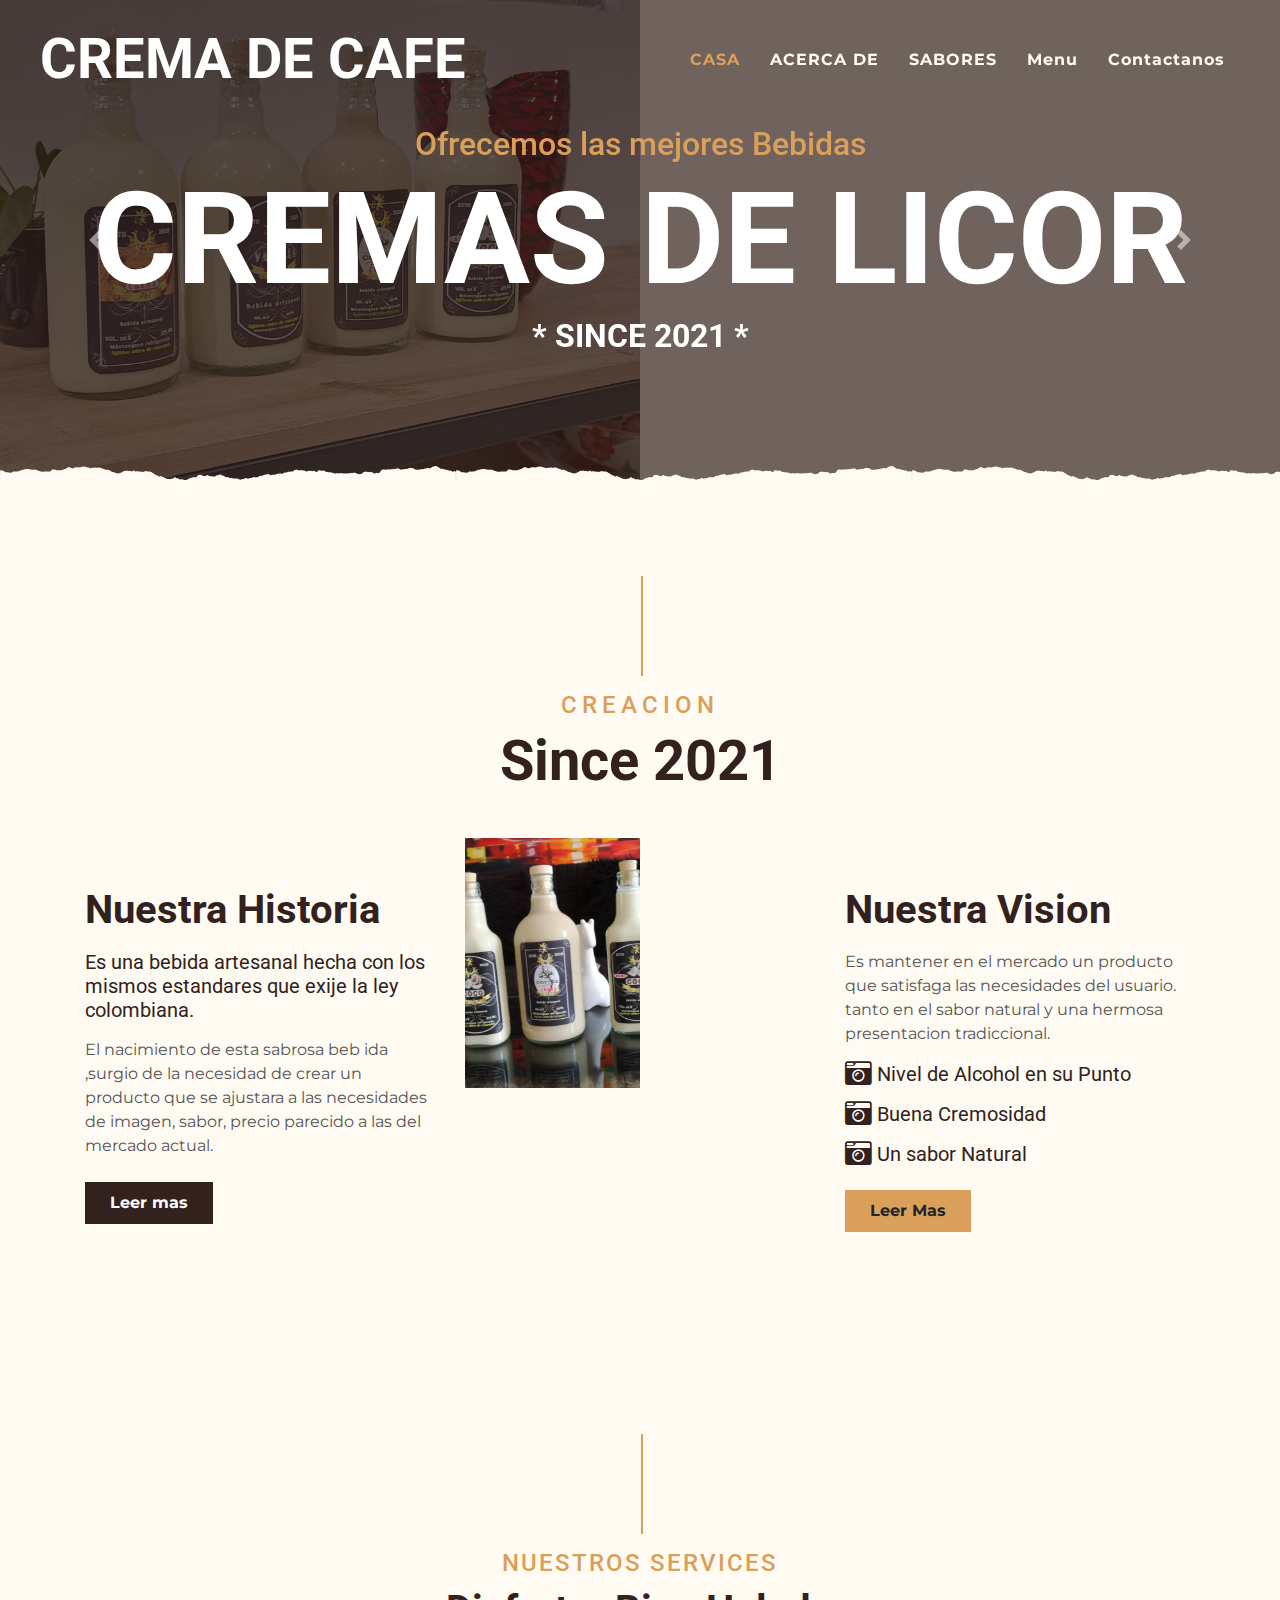
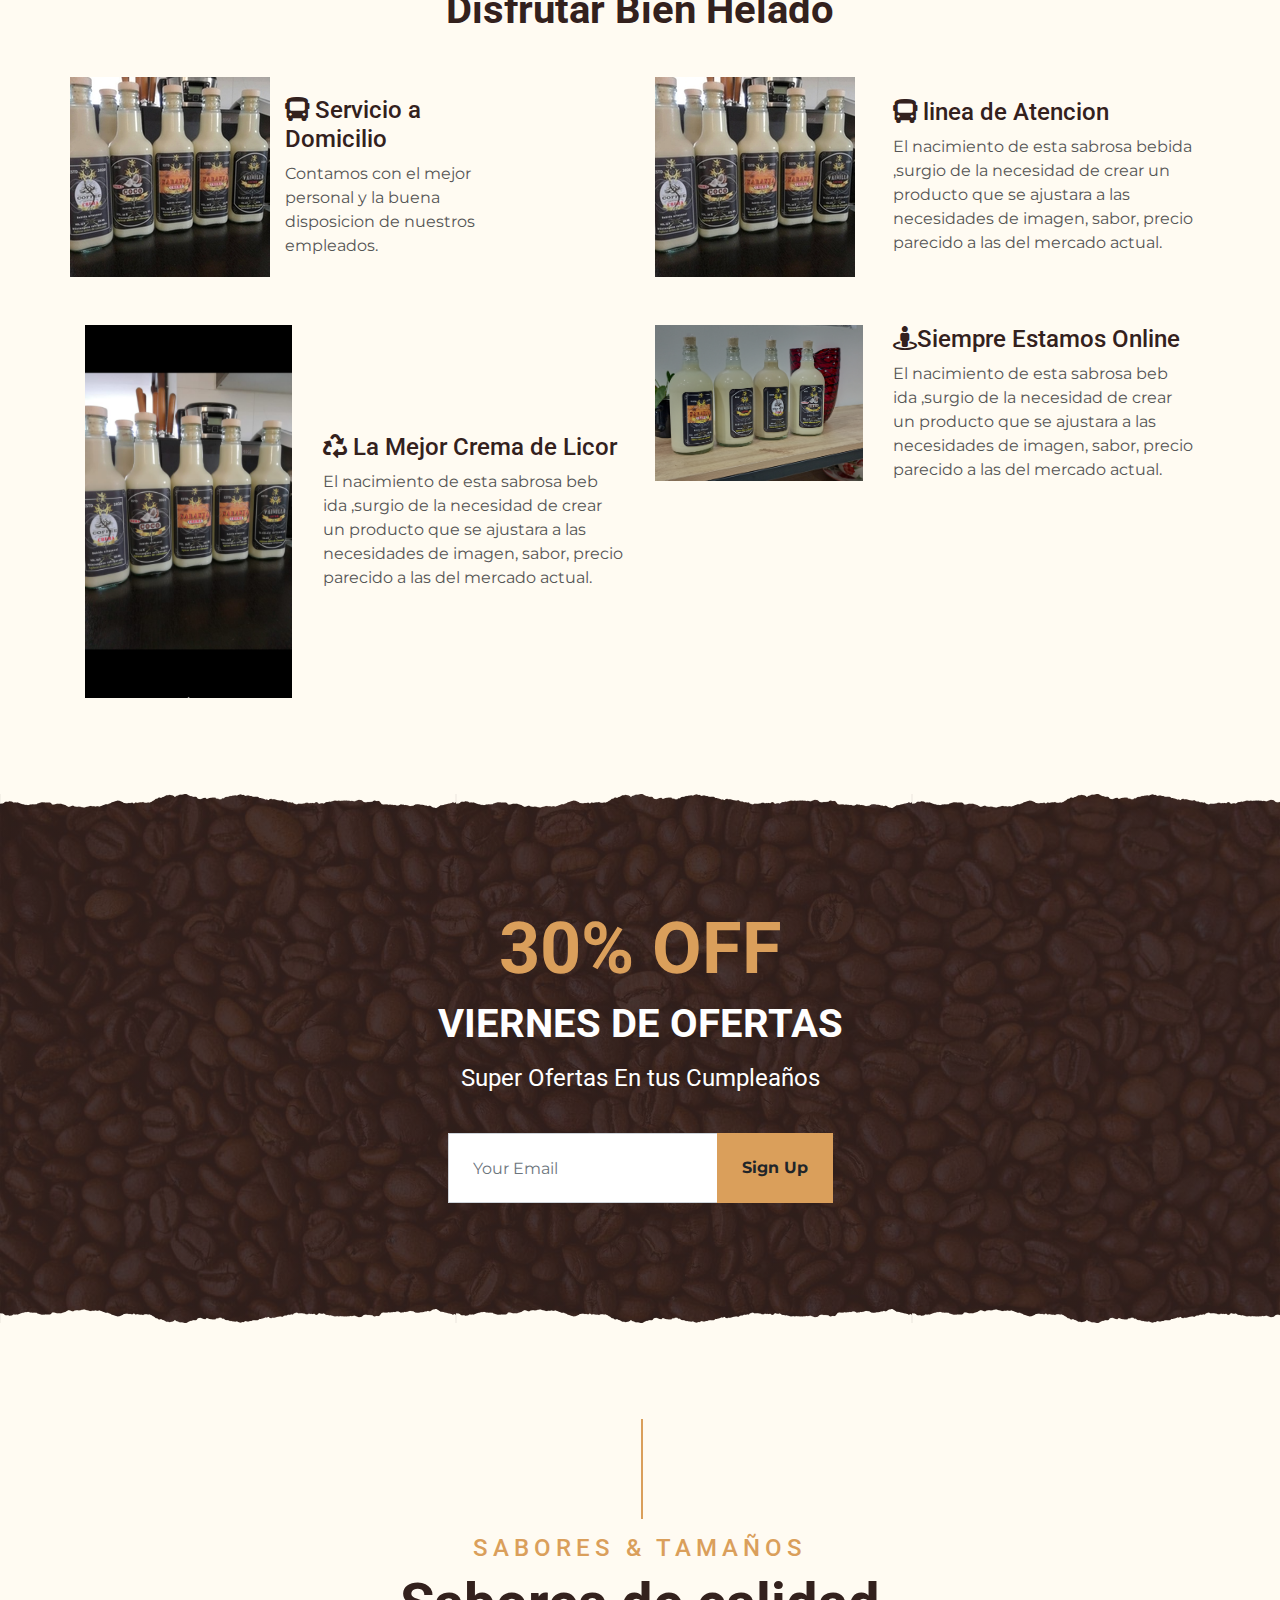
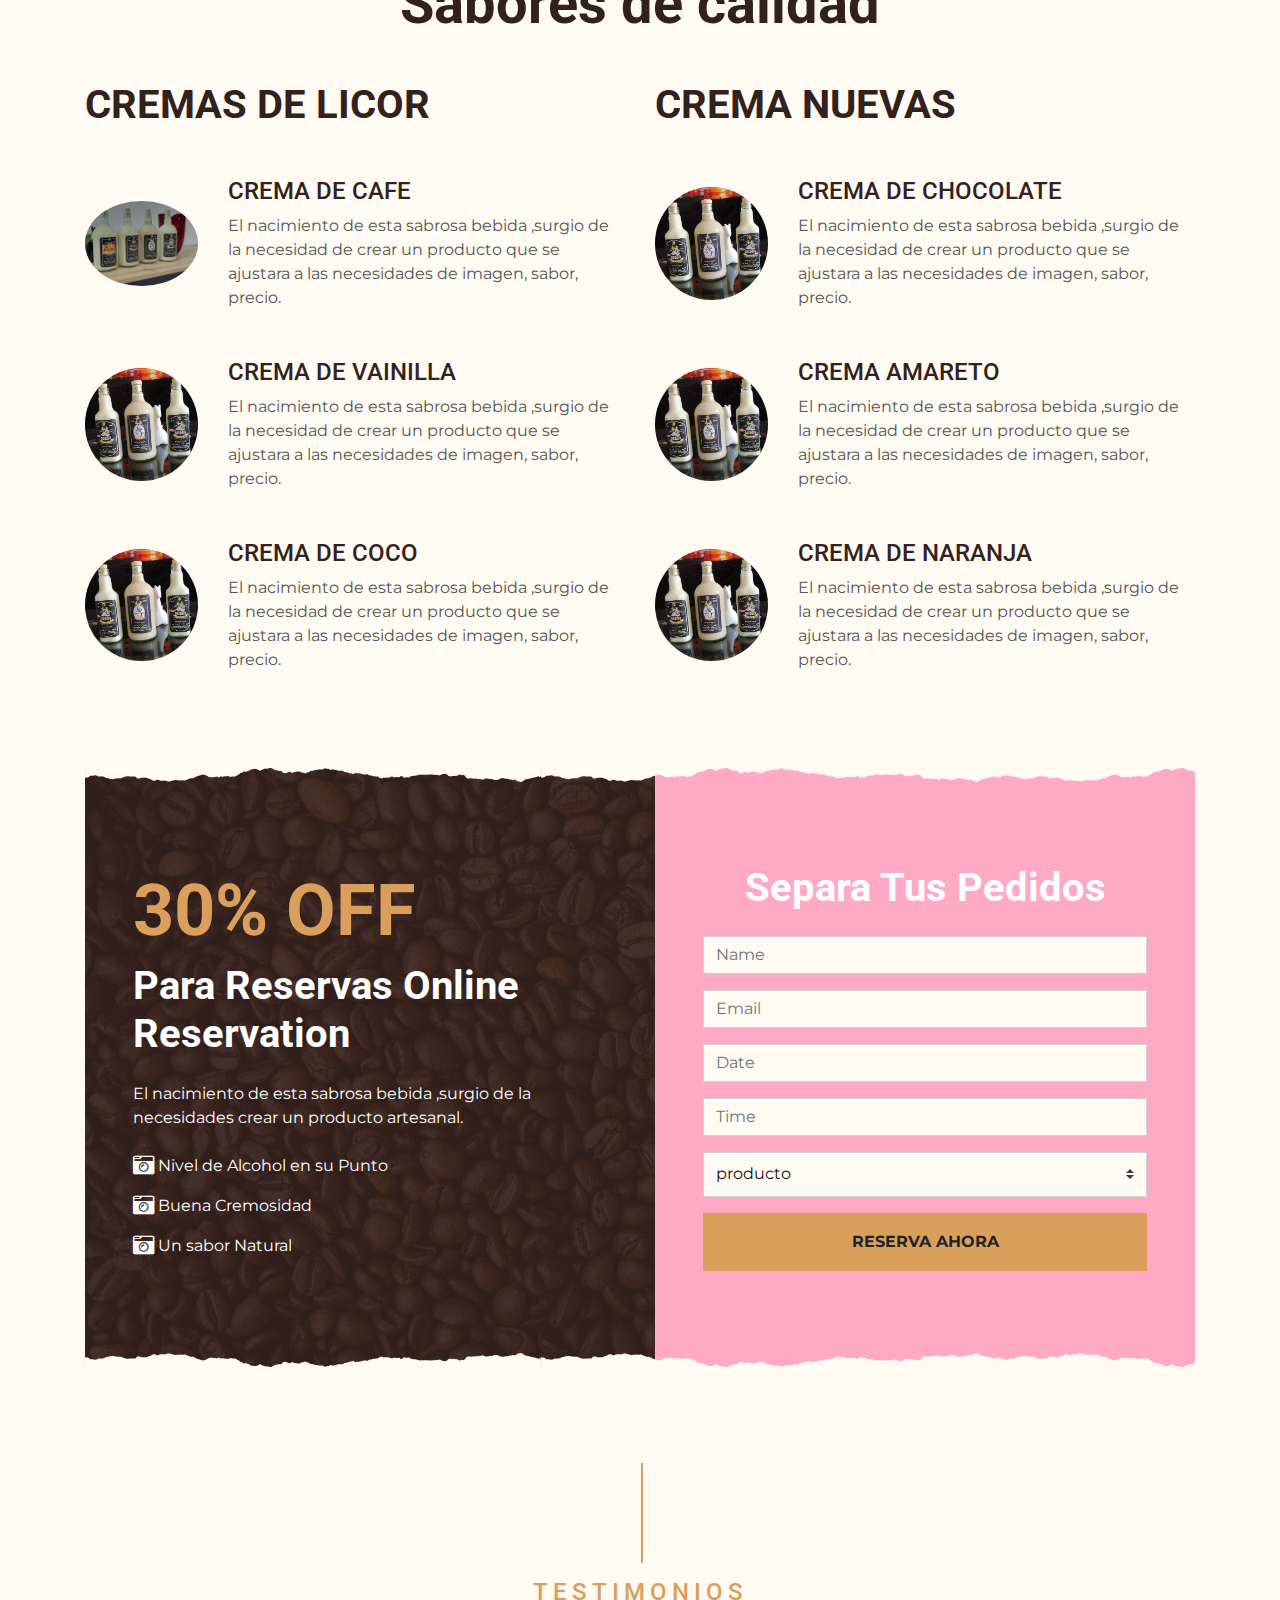
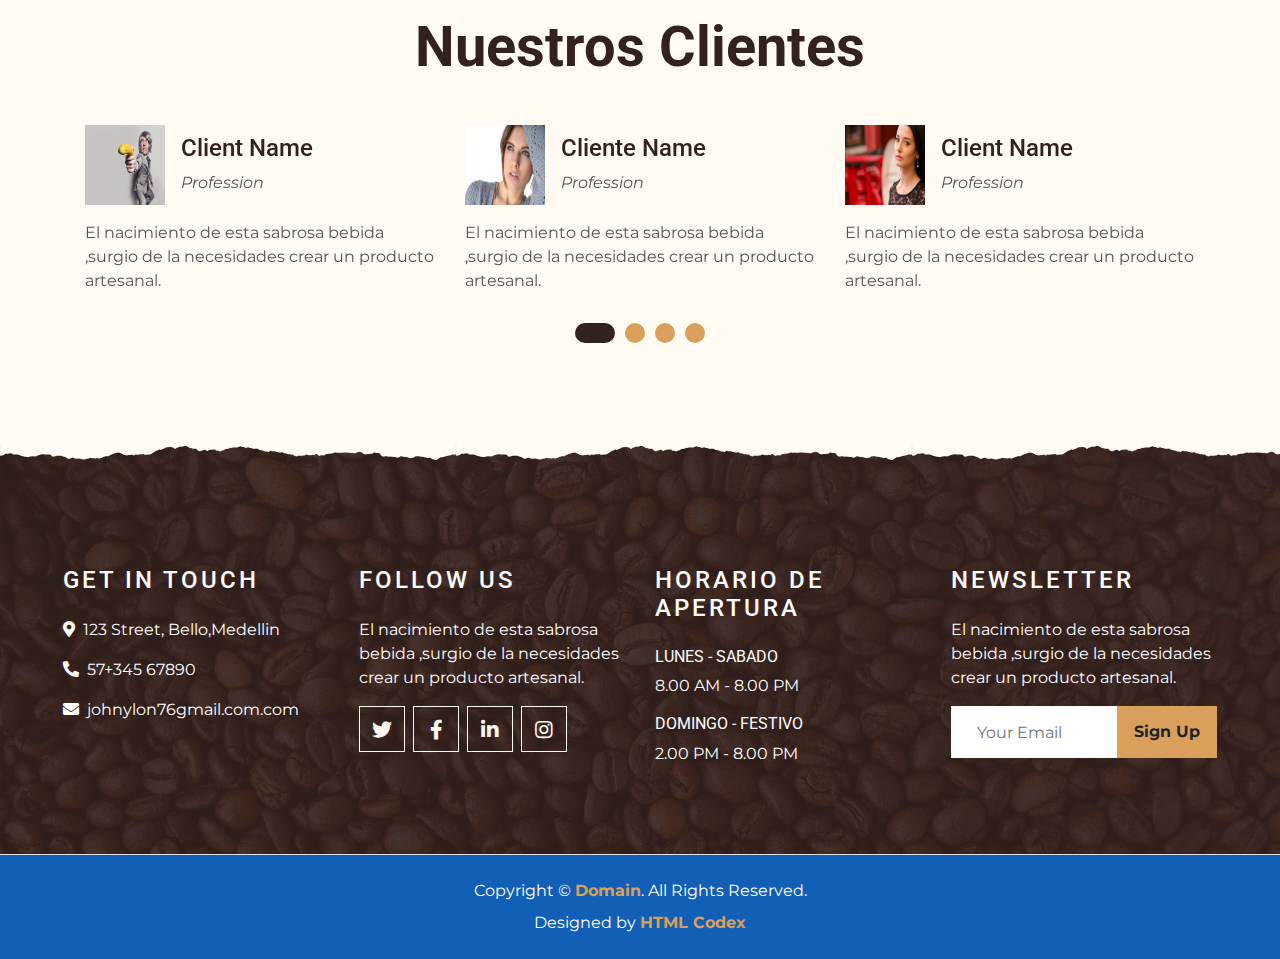
==== commit 6b966fe6: "cabiofecha" ====
--- a/index.html
+++ b/index.html
@@ -204,7 +204,7 @@
     <div class="offer container-fluid my-5 py-5 text-center position-relative overlay-top overlay-bottom">
         <div class="container py-5">
             <h1 class="display-3 text-primary mt-3">30% OFF</h1>
-            <h1 class="text-white mb-3">Friday Special Offer</h1>
+            <h1 class="text-white mb-3">VIERNES DE OFERTAS</h1>
             <h4 class="text-white font-weight-normal mb-4 pb-3">Super Ofertas En tus Cumpleaños</h4>
             <form class="form-inline justify-content-center mb-4">
                 <div class="input-group">
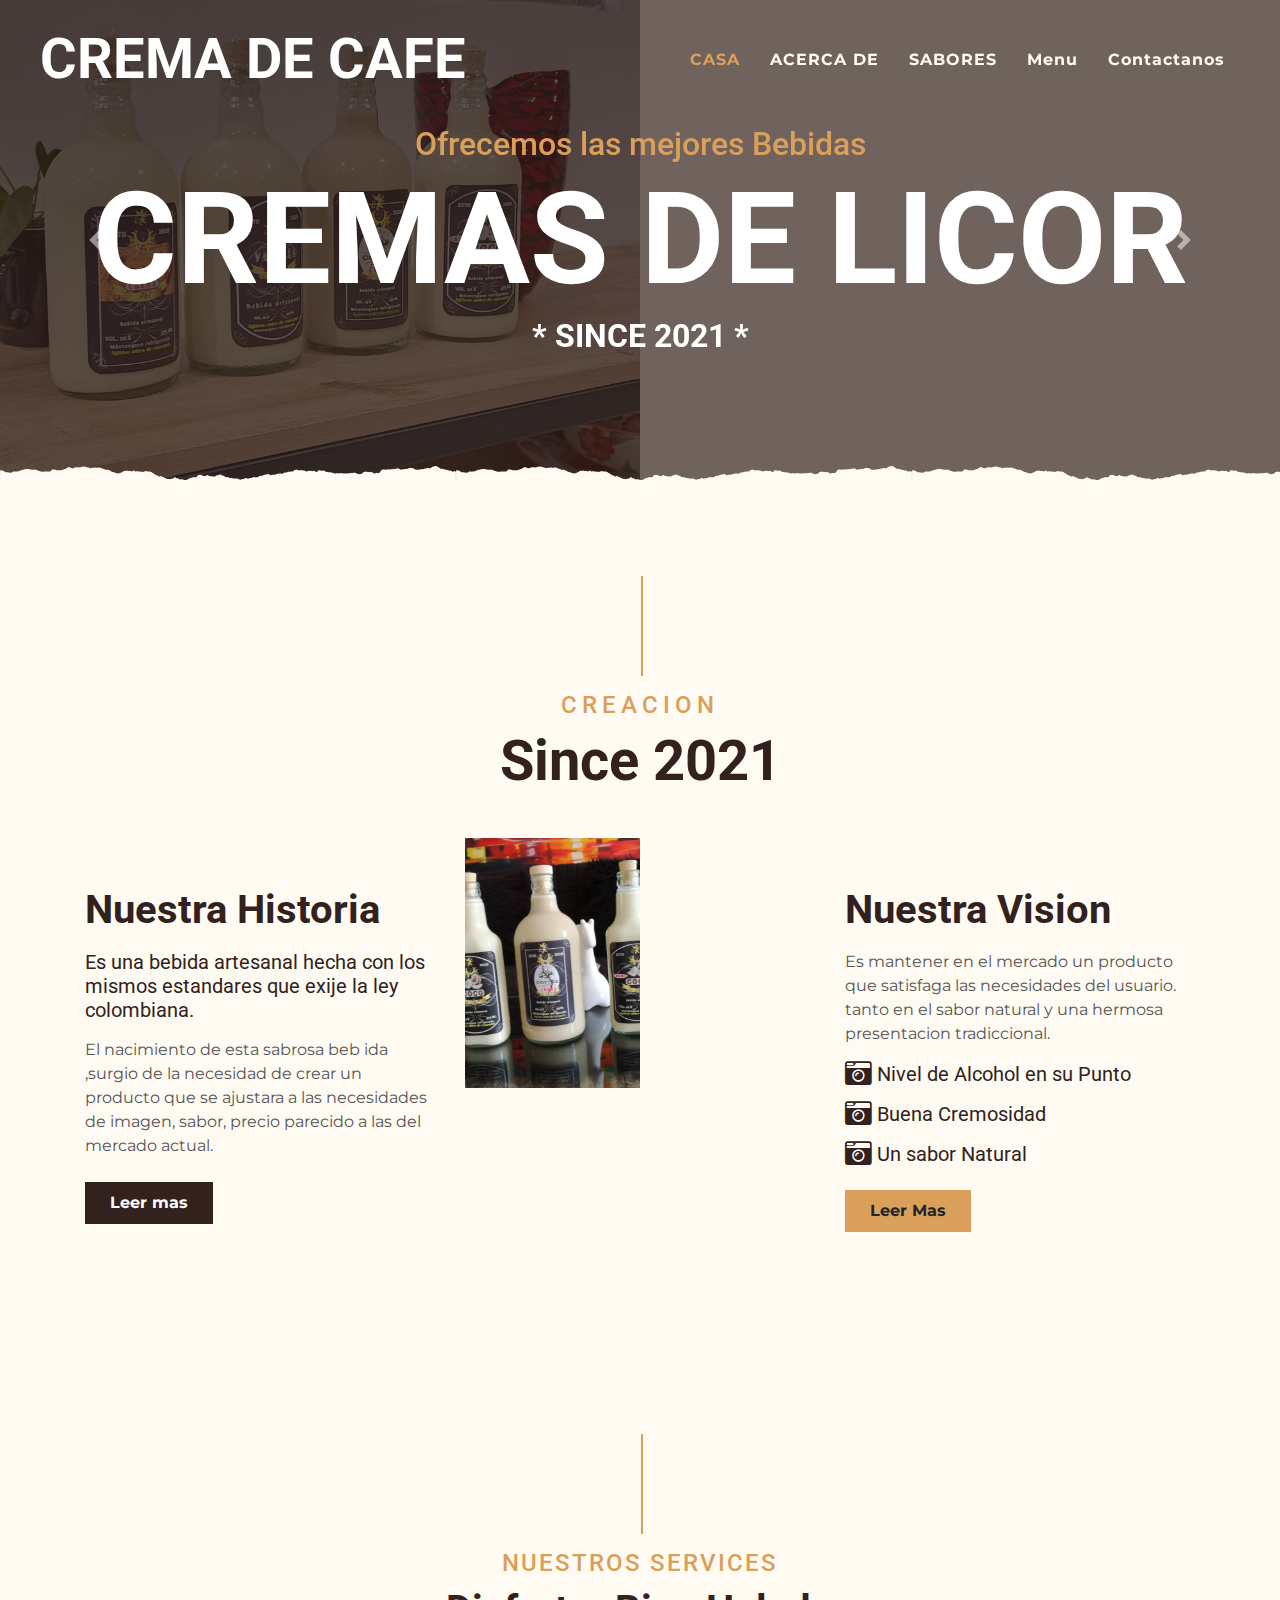
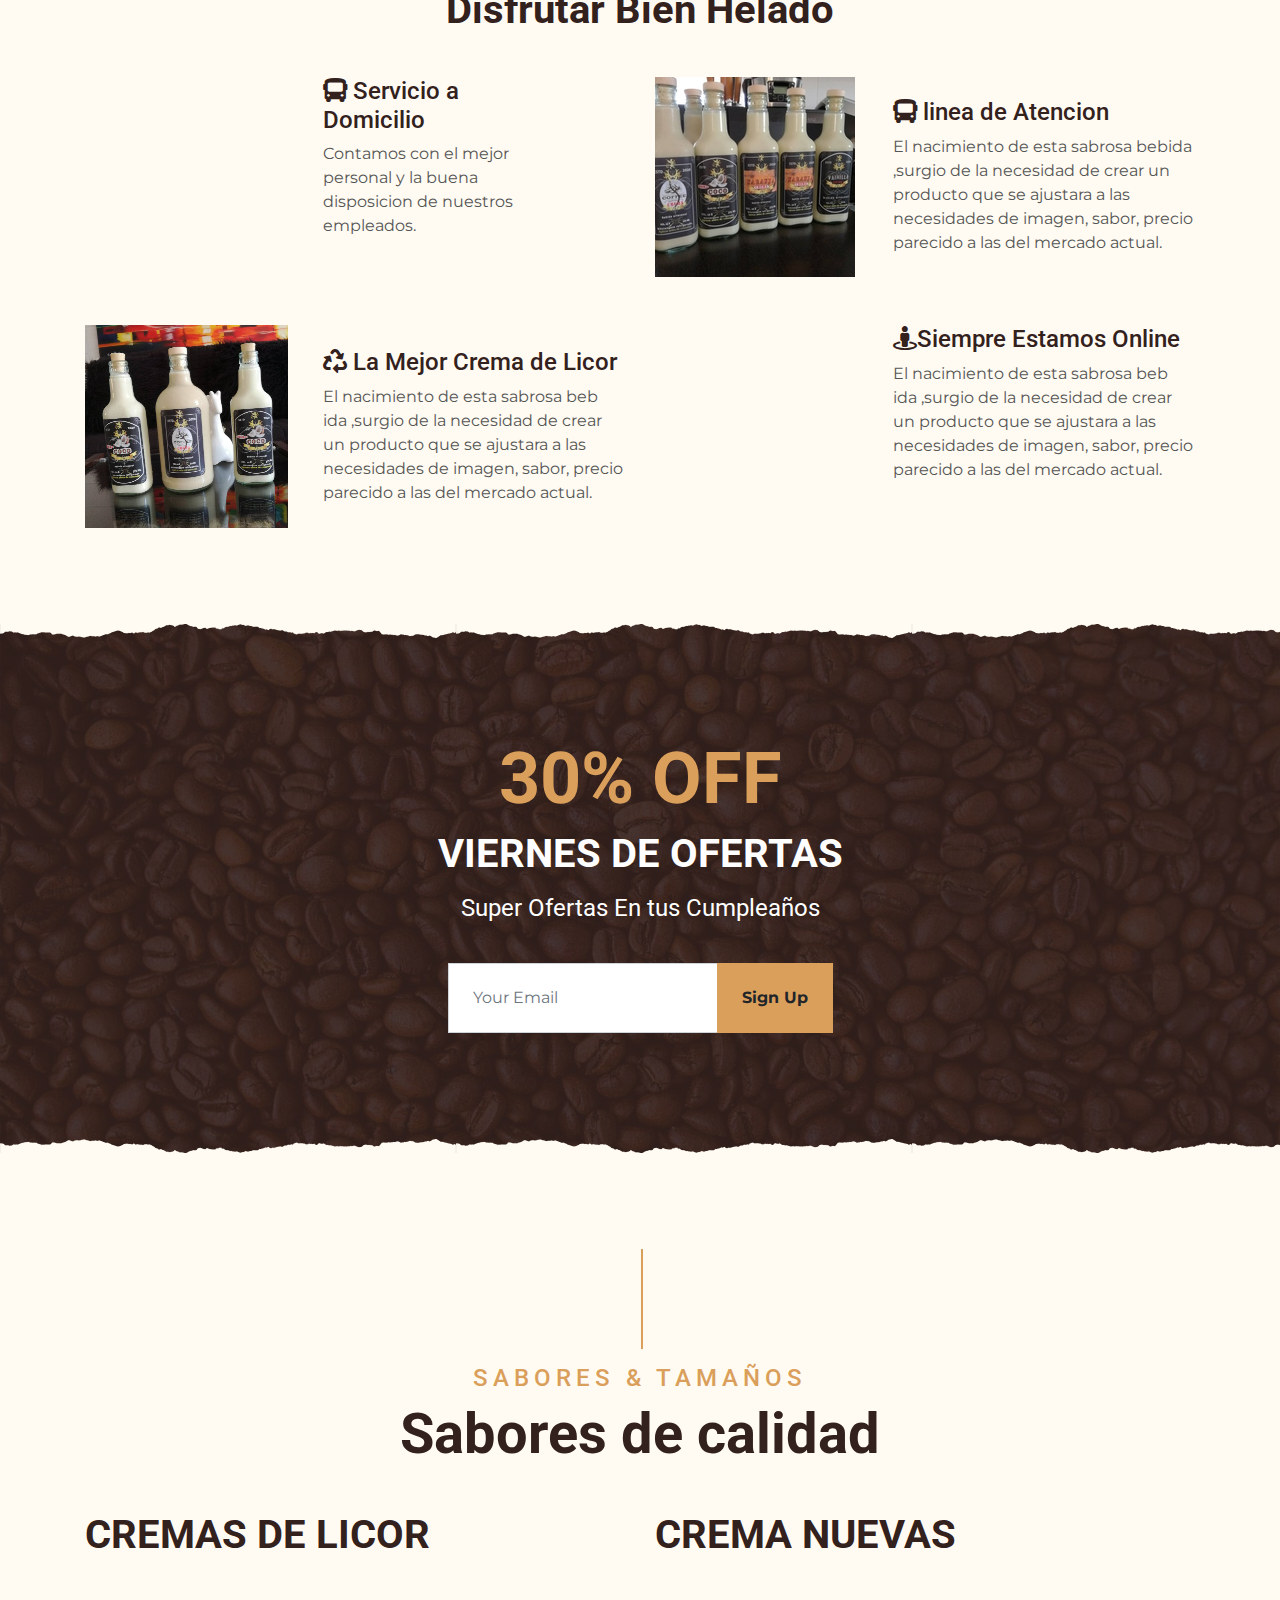
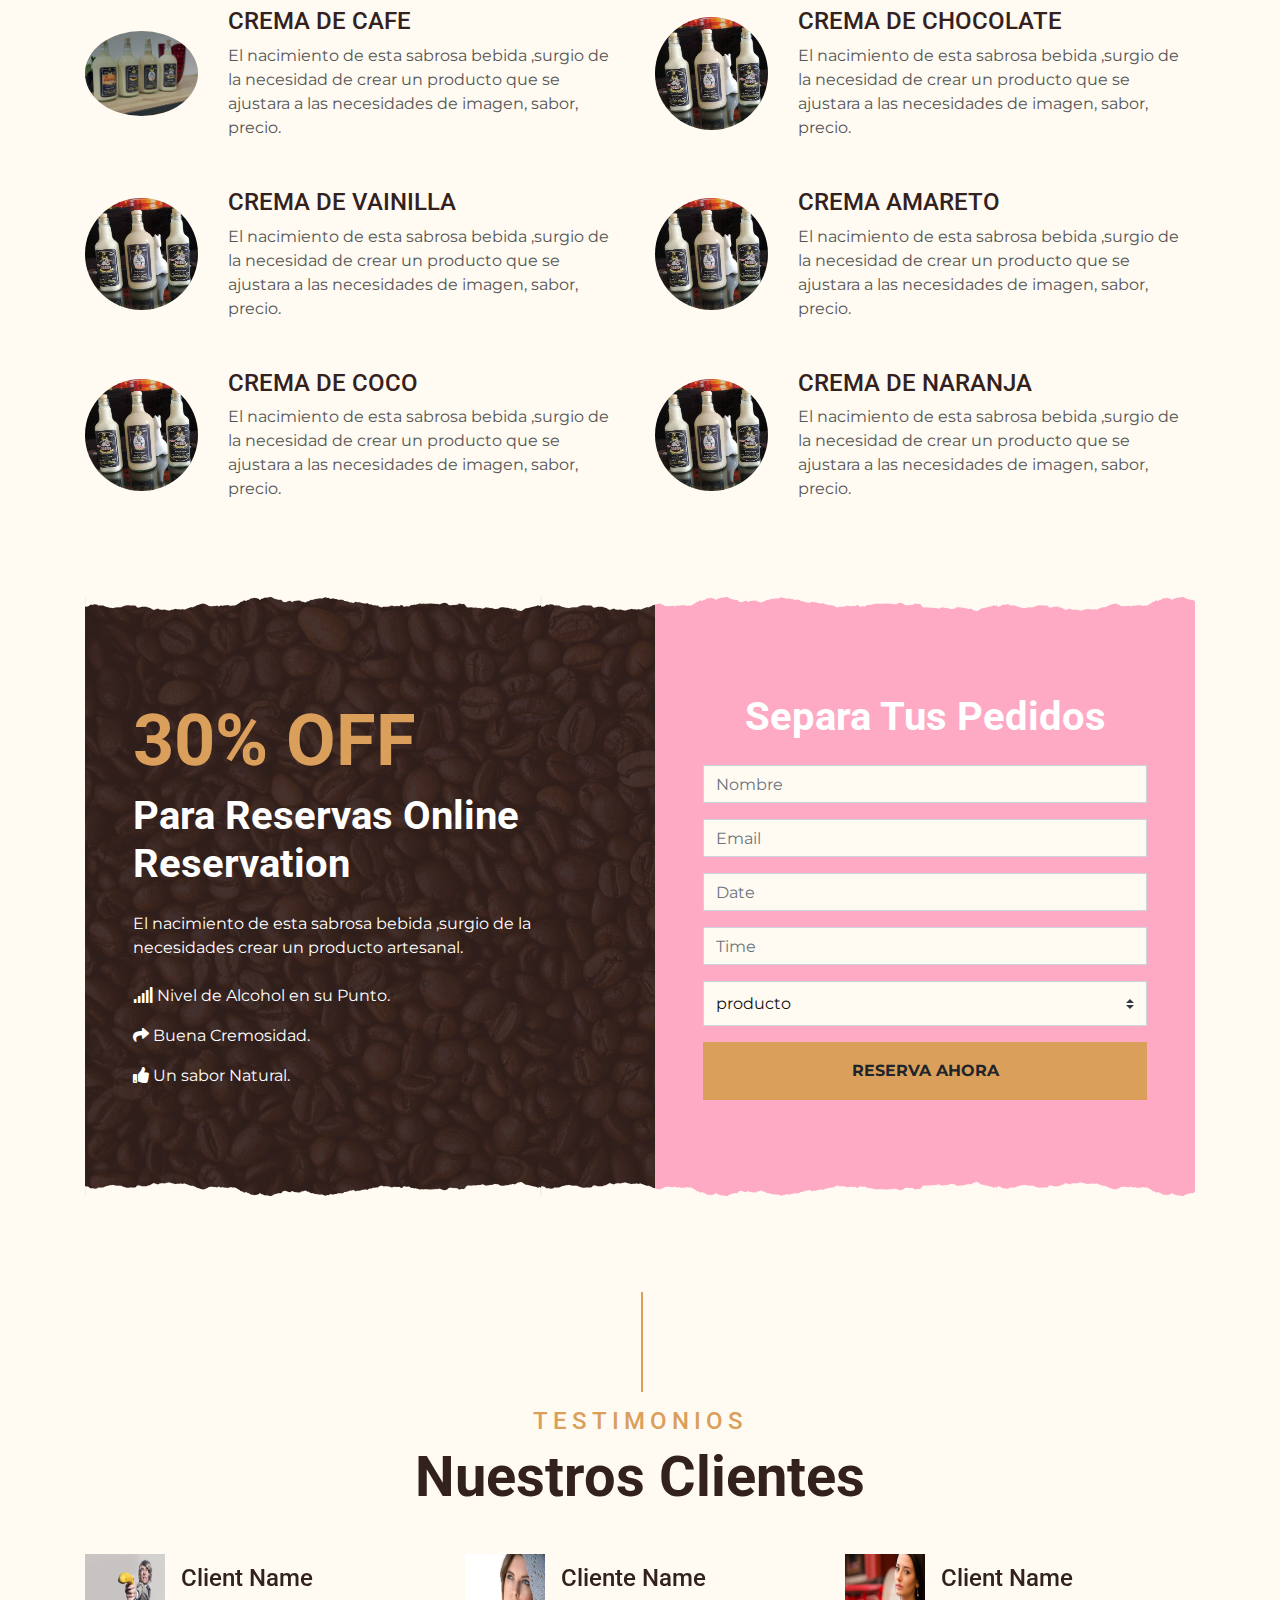
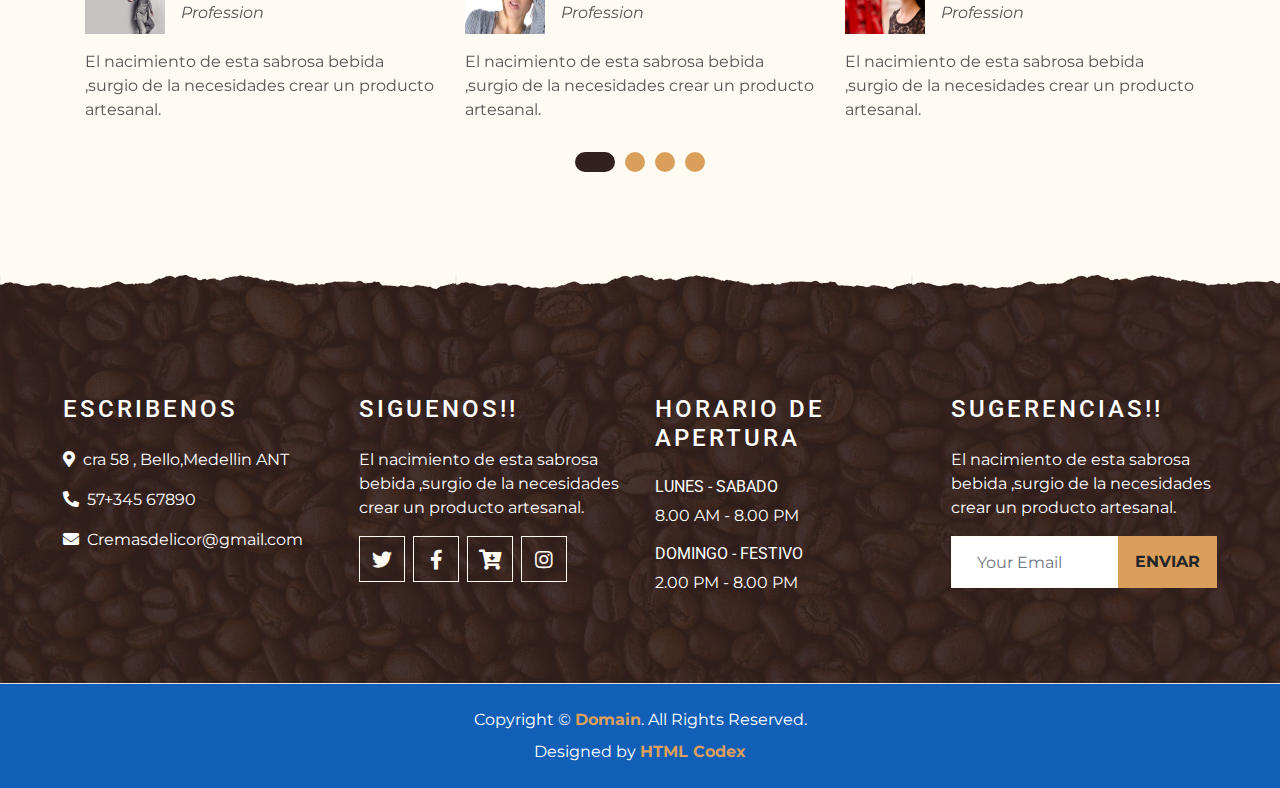
==== commit ce3cbd63: "c" ====
--- a/index.html
+++ b/index.html
@@ -141,8 +141,8 @@
             <div class="row">
                 <div class="col-lg-6 mb-5">
                     <div class="row align-items-center">
-                        <div class="col-sm-">
-                            <img class="img-fluid mb-3 mb-sm-0" src="img/licor2 (1).jpg" alt="">
+                        <div class="col-sm-5">
+                            <img class="img-fluid mb-3 mb-sm-0" src="https://firebasestorage.googleapis.com/v0/b/cesde-alumno.appspot.com/o/entrgas2.1.png?alt=media&token=8eb6a119-3a36-4750-a4e8-b0ed4076f91d" alt="">
                         </div>
                         <div class="col-sm-5">
                             <h4><i class="fa fa-bus"></i> Servicio a Domicilio</h4>
@@ -167,7 +167,7 @@
                 <div class="col-lg-6 mb-5">
                     <div class="row align-items-center">
                         <div class="col-sm-5">
-                            <img class="img-fluid mb-3 mb-sm-0" src="img/licor3.png" alt="">
+                            <img class="img-fluid mb-3 mb-sm-0" src="img/licbotella2x2.png" alt="">
                         </div>
                         <div class="col-sm-7">
                             <h4><i class="fa fa-recycle" aria-hidden="true"></i> La Mejor Crema de Licor</h4>
@@ -181,7 +181,7 @@
                 <div class="col-lg-6 mb-5">
                     <div class="row align-items-center">
                         <div class="col-sm-5">
-                            <img class="img-fluid mb-3 mb-sm-0" src="img/licor4.jpg" alt="">
+                            <img class="img-fluid mb-3 mb-sm-0" src="https://firebasestorage.googleapis.com/v0/b/cesde-alumno.appspot.com/o/on%20linea.1.png?alt=media&token=af8afee8-b290-4389-a6e0-9e4cc1140ec6" alt="">
 
                         </div>
                         <div class="col-sm-7">
@@ -340,11 +340,11 @@
                                 bebida ,surgio de la necesidades crear un producto artesanal.
                             </p>
                             <ul class="list-inline text-white m-0">
-                                <li class="py-2"><i class="fa fa-camera-retro fa-lg"></i> Nivel de Alcohol en su Punto
+                                <li class="py-2"><i class="fa fa-signal"></i> Nivel de Alcohol en su Punto.
                                 </li>
-                                <li class="py-2"><i class="fa fa-camera-retro fa-lg"></i> Buena Cremosidad
+                                <li class="py-2"><i class="fa fa-share"></i> Buena Cremosidad.
                                 </li>
-                                <li class="py-2"><i class="fa fa-camera-retro fa-lg"></i> Un sabor Natural
+                                <li class="py-2"><i class="fa fa-thumbs-up"></i> Un sabor Natural.
                                 </li>
                             </ul>
                         </div>
@@ -354,7 +354,7 @@
                             <h1 class="text-white mb-4 mt-5">Separa Tus Pedidos</h1>
                             <form class="mb-5">
                                 <div class="form-group">
-                                    <input type="text" class="form-control bg-light text-dark  p-6" placeholder="Name"
+                                    <input type="text" class="form-control bg-light text-dark  p-6" placeholder="Nombre"
                                         required="required" />
                                 </div>
                                 <div class="form-group">
@@ -362,7 +362,7 @@
                                         required="required" />
                                 </div>
                                 <div class="form-group">
-                                    <div class="date" id="date" data-target-input="nearest">
+                                    <div class="datos" id="date" data-target-input="nearest">
                                         <input type="text" class="form-control bg-light text-dark  p-6"
                                             datetimepicker-input" placeholder="Date" data-target="#date"
                                             data-toggle="datetimepicker" />
@@ -462,13 +462,13 @@
     <div class="container-fluid footer text-white mt-5 pt-5 px-0 position-relative overlay-top">
         <div class="row mx-0 pt-5 px-sm-3 px-lg-5 mt-4">
             <div class="col-lg-3 col-md-6 mb-5">
-                <h4 class="text-white text-uppercase mb-4" style="letter-spacing: 3px;">Get In Touch</h4>
-                <p><i class="fa fa-map-marker-alt mr-2"></i>123 Street, Bello,Medellin</p>
+                <h4 class="text-white text-uppercase mb-4" style="letter-spacing: 3px;">ESCRIBENOS</h4>
+                <p><i class="fa fa-map-marker-alt mr-2"></i>cra 58 , Bello,Medellin ANT</p>
                 <p><i class="fa fa-phone-alt mr-2"></i>57+345 67890</p>
-                <p class="m-0"><i class="fa fa-envelope mr-2"></i>johnylon76gmail.com.com</p>
+                <p class="m-0"><i class="fa fa-envelope mr-2"></i>Cremasdelicor@gmail.com</p>
             </div>
             <div class="col-lg-3 col-md-6 mb-5">
-                <h4 class="text-white text-uppercase mb-4" style="letter-spacing: 3px;">Follow Us</h4>
+                <h4 class="text-white text-uppercase mb-4" style="letter-spacing: 3px;">SIGUENOS!!</h4>
                 <p>El nacimiento de esta sabrosa
                     bebida ,surgio de la necesidades crear un producto artesanal.</p>
                 <div class="d-flex justify-content-start">
@@ -477,7 +477,7 @@
                     <a class="btn btn-lg btn-outline-light btn-lg-square mr-2" href="#"><i
                             class="fab fa-facebook-f"></i></a>
                     <a class="btn btn-lg btn-outline-light btn-lg-square mr-2" href="#"><i
-                            class="fab fa-linkedin-in"></i></a>
+                            class="fa fa-cart-arrow-down"></i></a>
                     <a class="btn btn-lg btn-outline-light btn-lg-square" href="#"><i class="fab fa-instagram"></i></a>
                 </div>
             </div>
@@ -491,7 +491,7 @@
                 </div>
             </div>
             <div class="col-lg-3 col-md-6 mb-5">
-                <h4 class="text-white text-uppercase mb-4" style="letter-spacing: 3px;">Newsletter</h4>
+                <h4 class="text-white text-uppercase mb-4" style="letter-spacing: 3px;">SUGERENCIAS!!</h4>
                 <p>El nacimiento de esta sabrosa
                     bebida ,surgio de la necesidades crear un producto artesanal.</p>
                 <div class="w-100">
@@ -499,7 +499,7 @@
                         <input type="text" class="form-control border-light" style="padding: 25px;"
                             placeholder="Your Email">
                         <div class="input-group-append">
-                            <button class="btn btn-primary font-weight-bold px-3">Sign Up</button>
+                            <button class="btn btn-primary font-weight-bold px-3">ENVIAR</button>
                         </div>
                     </div>
                 </div>
